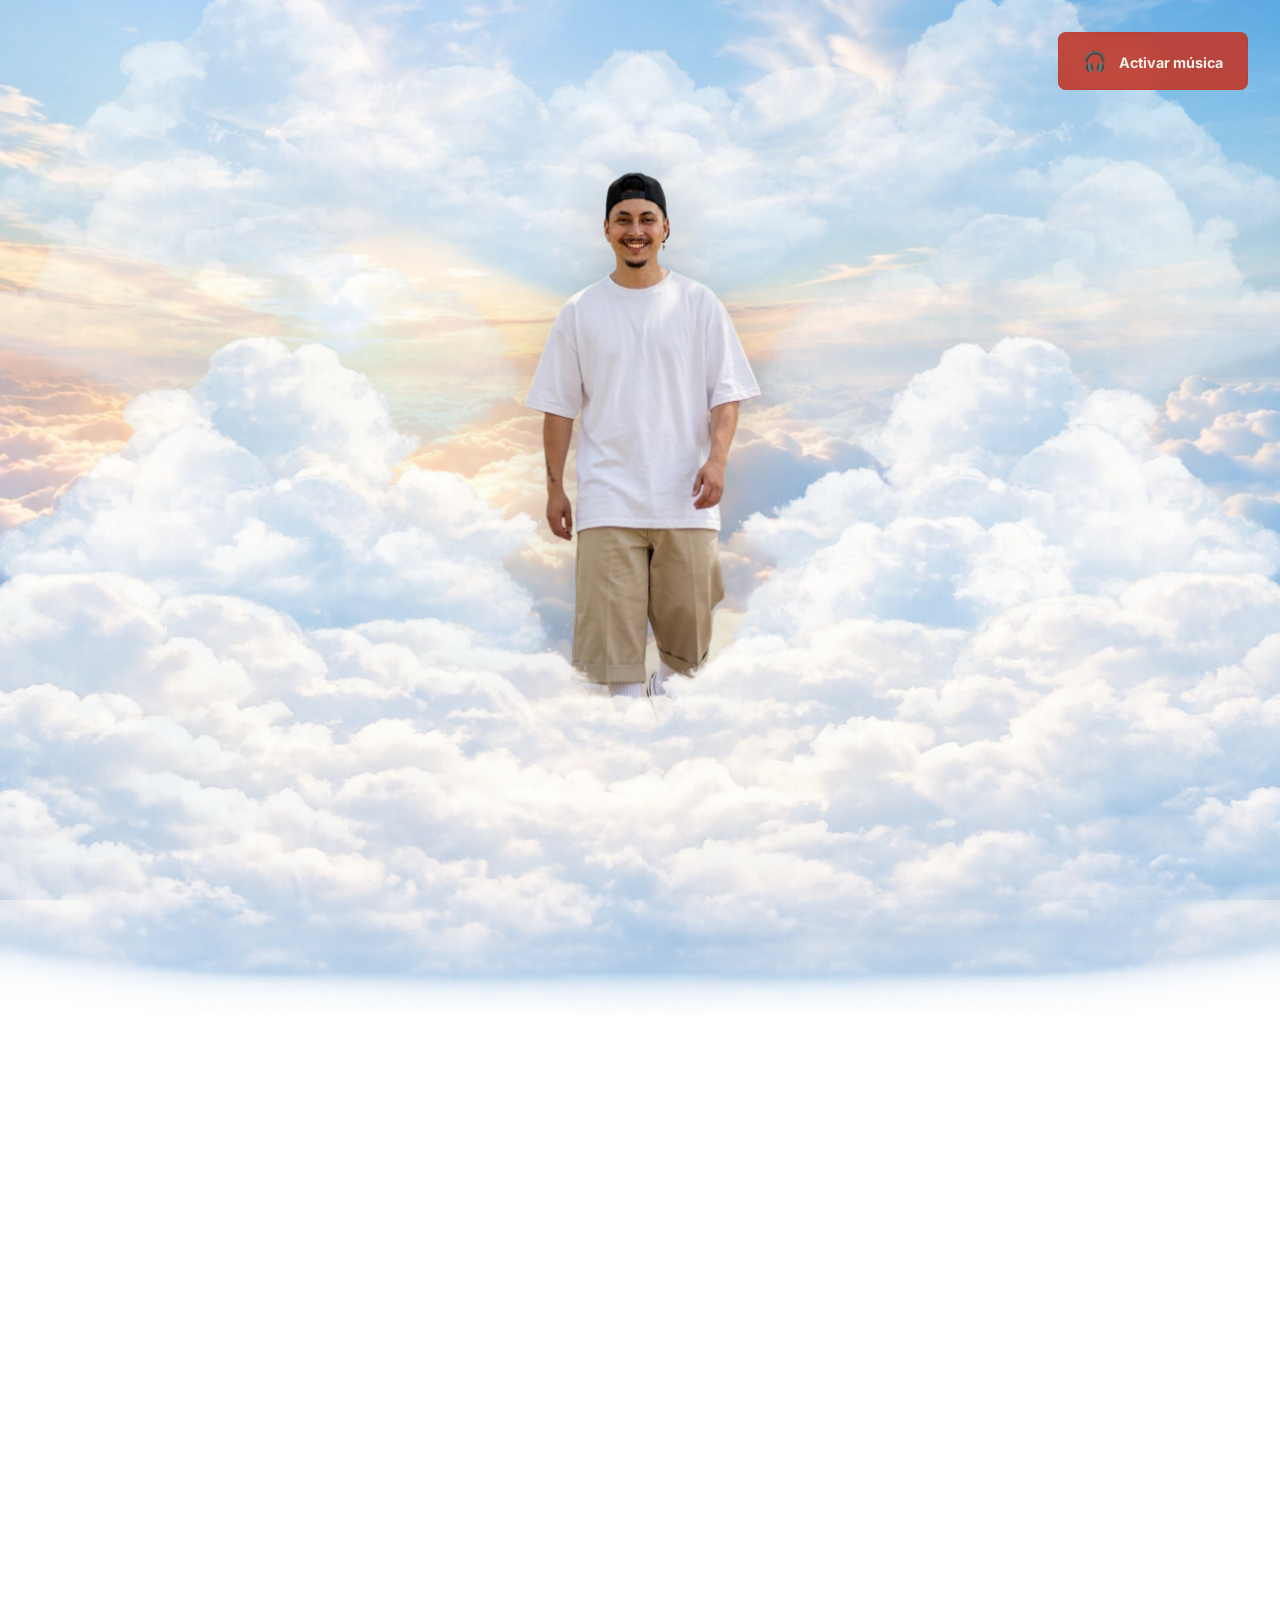
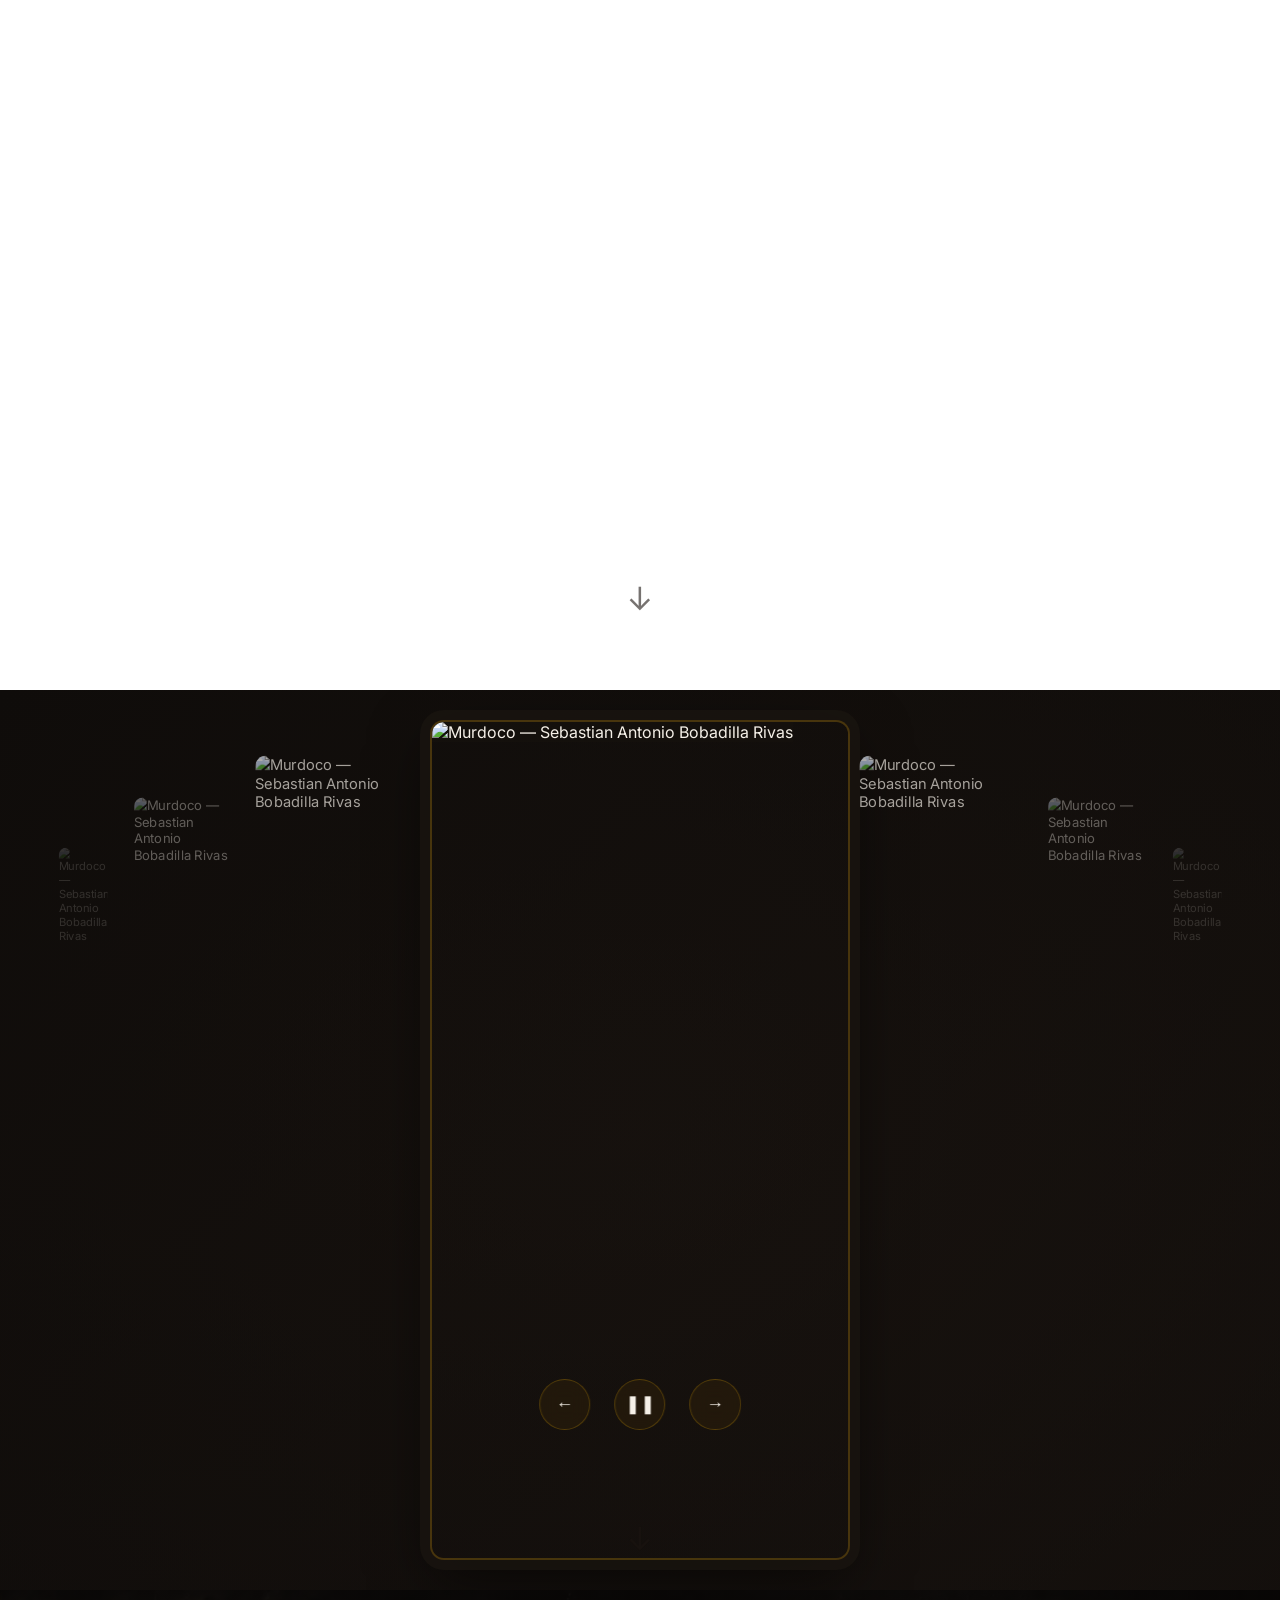
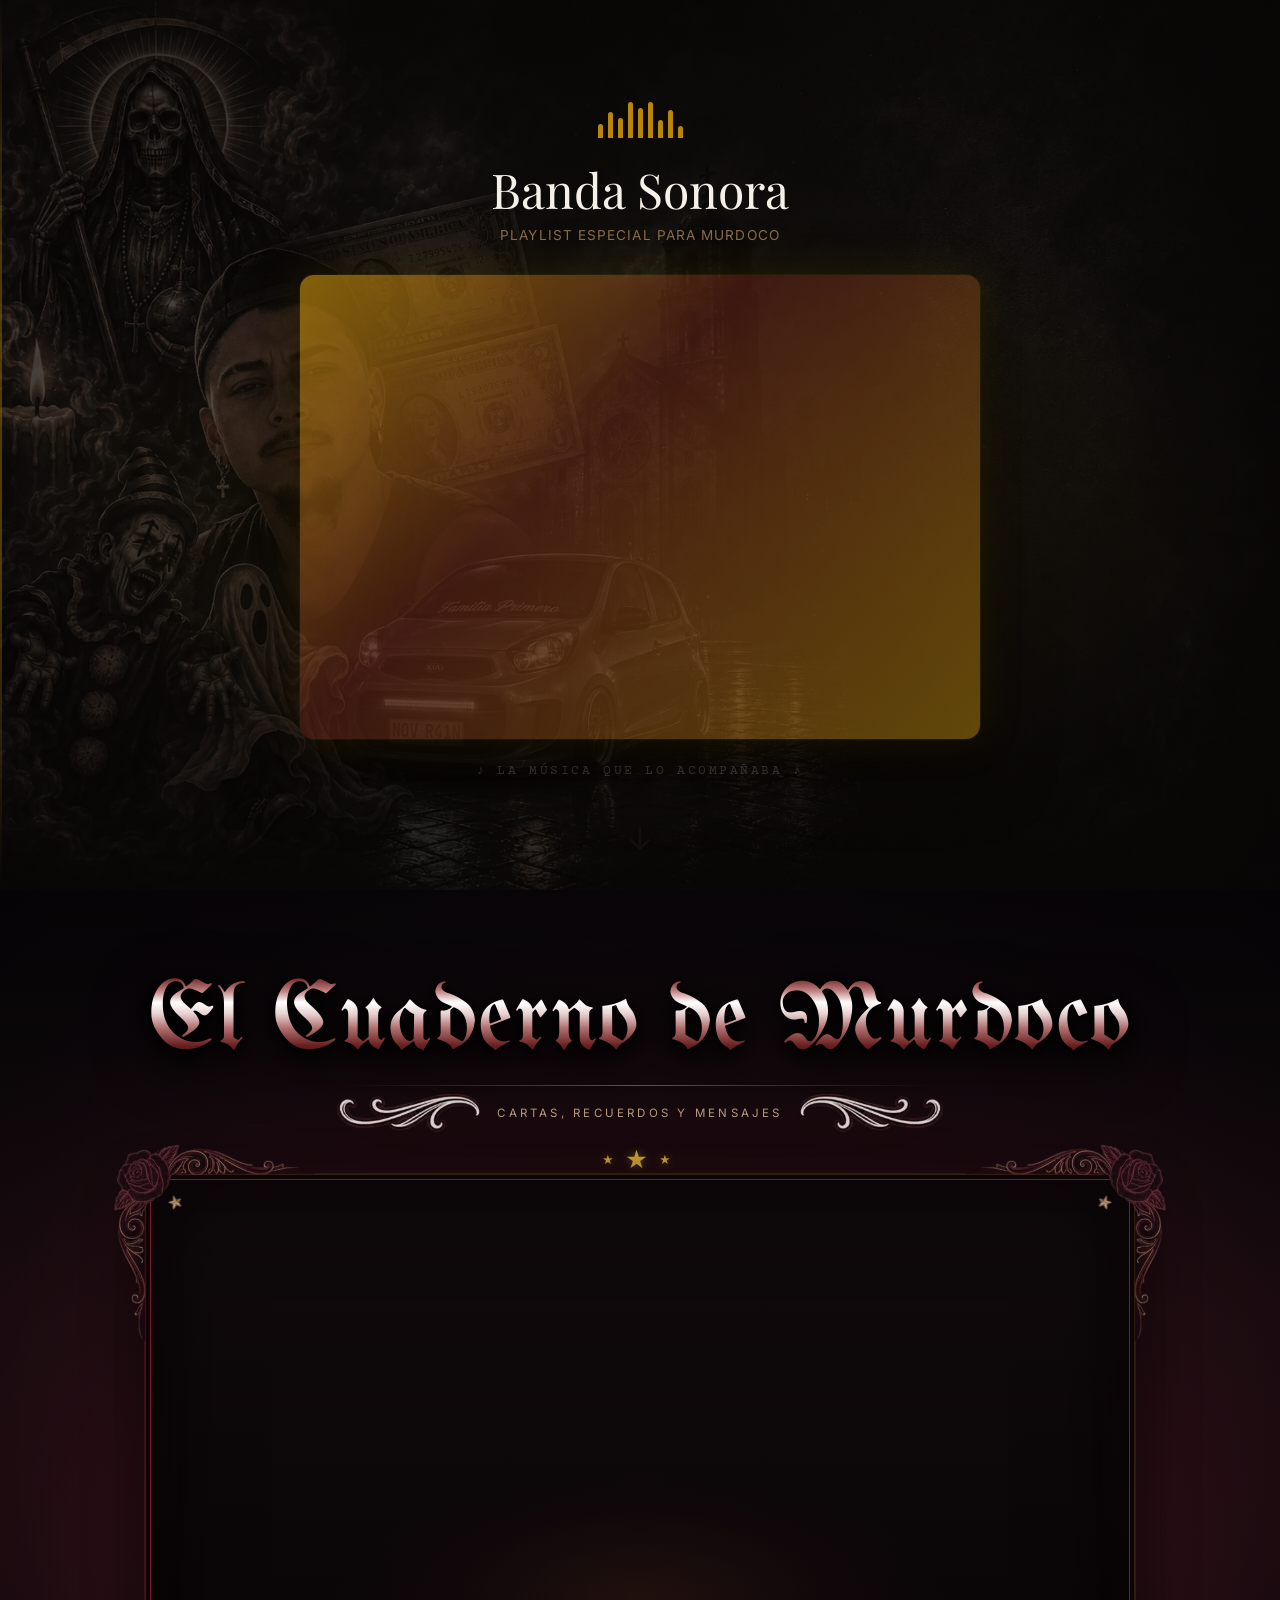
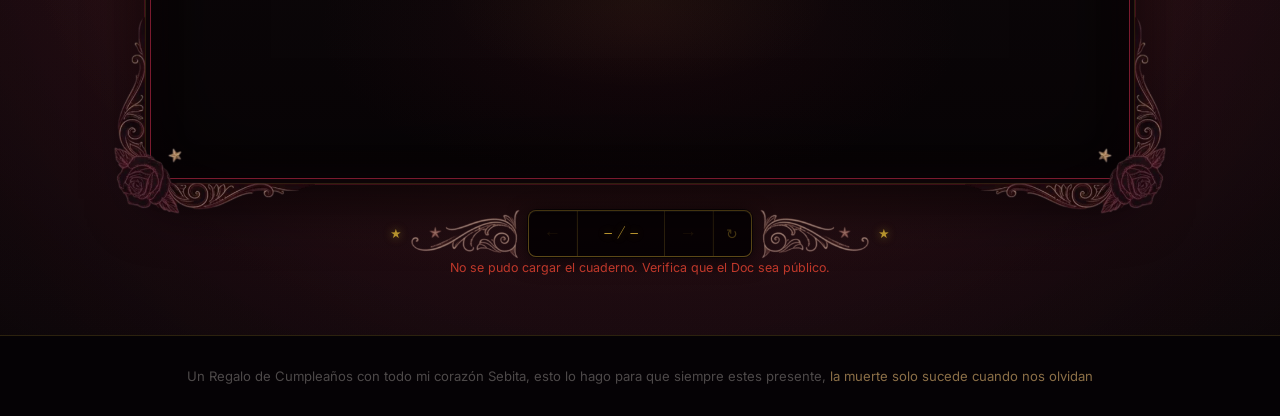
==== index.html @ 9d3de347 "comapre mio" ====
<!DOCTYPE html>
<html lang="es">
<head>
  <meta charset="UTF-8" />
  <meta name="viewport" content="width=device-width, initial-scale=1.0"/>
  <title>Murdoco — Recordatorio de Sebastian Antonio Bobadilla Rivas</title>
  <link rel="preconnect" href="https://fonts.googleapis.com"/>
  <link rel="preconnect" href="https://fonts.gstatic.com" crossorigin/>
  <link href="https://fonts.googleapis.com/css2?family=Dancing+Script:wght@700&family=Great+Vibes&family=UnifrakturMaguntia&family=Playfair+Display:ital,wght@0,400;0,700;1,400&family=Inter:wght@300;400;500&family=Courier+Prime:ital@0;1&family=Cinzel:wght@700;900&display=swap" rel="stylesheet"/>
  <link rel="stylesheet" href="assets/css/style.css"/>
  <!-- Google Identity Services (nueva API) -->
  <script src="https://accounts.google.com/gsi/client" async defer></script>
</head>
<body>

  <!-- Audio Unlock Button (Gesture Interaction) -->
  <div id="audio-unlock-banner" style="
    position: fixed;
    top: 2rem;
    right: 2rem;
    background: rgba(192, 57, 43, 0.9);
    color: #f5f0e8;
    padding: 1rem 1.5rem;
    border-radius: 8px;
    font-size: 0.9rem;
    cursor: pointer;
    z-index: 1000;
    backdrop-filter: blur(8px);
    border: 1px solid rgba(192, 57, 43, 0.5);
    animation: slideIn 0.5s ease-out;
    transition: all 0.3s ease;
  ">
    <span style="font-size: 1.2rem; margin-right: 0.5rem;">🎧</span>
    <strong>Activar música</strong>
  </div>

  <style>
    @keyframes slideIn {
      from {
        opacity: 0;
        transform: translateX(100px);
      }
      to {
        opacity: 1;
        transform: translateX(0);
      }
    }

    #audio-unlock-banner:hover {
      background: rgba(192, 57, 43, 1);
      transform: translateY(-2px);
      box-shadow: 0 8px 16px rgba(0, 0, 0, 0.3);
    }

    #audio-unlock-banner.hidden {
      opacity: 0;
      pointer-events: none;
      transform: translateX(150px);
    }
  </style>

  <!-- SECCIÓN 0: HERO CON PARALLAX 3D -->
  <section id="hero-section">
    <!-- Cielo gradiente -->
    <div class="sky"></div>

    <!-- Nubes de fondo (parallax lento) -->
    <div class="clouds-back" id="cloudsBack">
      <div class="cloud cloud-back-1"></div>
      <div class="cloud cloud-back-1-mirror"></div>
      <div class="cloud cloud-back-2"></div>
      <div class="cloud cloud-back-2-mirror"></div>
      <div class="cloud cloud-back-3"></div>
      <div class="cloud cloud-back-3-mirror"></div>
    </div>

    <!-- Murdoco (centro) -->
    <div class="hero-content" id="murdocoContainer">
      <img src="assets/images/murdoco-hero.webp" alt="Murdoco - Sebastian Antonio Bobadilla Rivas" class="murdoco-image" />
    </div>

    <!-- Nubes de adelante (parallax rápido - tapa a Murdoco) -->
    <div class="clouds-front" id="cloudsFront">
      <div class="cloud cloud-front-1"></div>
      <div class="cloud cloud-front-1-mirror"></div>
      <div class="cloud cloud-front-2"></div>
      <div class="cloud cloud-front-2-mirror"></div>
      <div class="cloud cloud-front-3"></div>
      <div class="cloud cloud-front-3-mirror"></div>
      <div class="cloud cloud-front-4"></div>
      <div class="cloud cloud-front-4-mirror"></div>
      <div class="cloud cloud-front-5"></div>
      <div class="cloud cloud-front-5-mirror"></div>
    </div>

    <!-- Texto "MURDOCO" que aparece cuando desaparece la foto -->
    <div class="hero-text" id="heroText">
        <h1>{MURDOCO}</h1>
      <div class="hero-plaque">
        <p class="hero-name">Sebastian Antonio Bobadilla Rivas</p>
        <p class="hero-dates">🕯️ 21/05/1997 — 08/04/2026</p>
      </div>
    </div>

    <!-- Indicador de scroll -->
    <div class="scroll-hint">↓</div>
  </section>

  <!-- SECCIÓN 1: GALERÍA -->
  <section id="gallery-section">
    <div class="gallery-overlay"></div>
    <div class="gallery-container">
      <img id="gallery-img" src="assets/images/placeholder.webp" alt="Galería" />
      <div class="gallery-caption">
        <span id="gallery-title">Murdoco</span>
        <span id="gallery-counter">1 / 1</span>
      </div>
    </div>
    <div class="gallery-nav">
      <button id="prev-img" aria-label="Anterior">&#8592;</button>
      <button id="pause-img" aria-label="Pausa">&#10074;&#10074;</button>
      <button id="next-img" aria-label="Siguiente">&#8594;</button>
    </div>
    <a class="scroll-hint" href="#music-section">&#8595;</a>
  </section>

  <!-- SECCIÓN 2: MÚSICA -->
  <section id="music-section">
    <div class="music-wrapper">
      <div class="music-header">
        <div class="eq-bars" aria-hidden="true">
          <span class="eq-bar"></span>
          <span class="eq-bar"></span>
          <span class="eq-bar"></span>
          <span class="eq-bar"></span>
          <span class="eq-bar"></span>
          <span class="eq-bar"></span>
          <span class="eq-bar"></span>
          <span class="eq-bar"></span>
          <span class="eq-bar"></span>
        </div>
        <h2 class="section-eyebrow">Banda Sonora</h2>
        <p class="section-sub">Playlist especial para Murdoco</p>
      </div>

      <div class="player-frame">
        <iframe
          id="yt-player-iframe"
          src="https://www.youtube.com/embed/videoseries?list=PLePtecfNCaDBzbDa6qQAhm_zXbblN6YTZ&autoplay=1&mute=1&enablejsapi=1"
          allow="accelerometer; autoplay; clipboard-write; encrypted-media; gyroscope; picture-in-picture; web-share"
          allowfullscreen loading="lazy">
        </iframe>
      </div>

      <p class="music-caption">La música que lo acompañaba</p>
    </div>
    <a class="scroll-hint" href="#notebook-section">&#8595;</a>
  </section>

  <!-- SECCIÓN 3: CUADERNO -->
  <section id="notebook-section">
    <h2 class="section-eyebrow">El Cuaderno de Murdoco</h2>
    <p class="section-sub">Cartas, recuerdos y mensajes</p>
    <div class="nb-section-stars">★ <span class="nb-section-stars__big">★</span> ★</div>

    <div id="book-frame">
      <!-- Rosas del marco exterior — imagen: rosa-marco.webp -->
      <img class="nb-marco-rose nb-marco-rose--tl" src="assets/images/rosa-marco.webp" alt="" aria-hidden="true">
      <img class="nb-marco-rose nb-marco-rose--tr" src="assets/images/rosa-marco.webp" alt="" aria-hidden="true">
      <img class="nb-marco-rose nb-marco-rose--bl" src="assets/images/rosa-marco.webp" alt="" aria-hidden="true">
      <img class="nb-marco-rose nb-marco-rose--br" src="assets/images/rosa-marco.webp" alt="" aria-hidden="true">
      <div id="book-container">
        <div id="book"></div>
      </div>
    </div>

    <div id="notebook-controls-wrapper">
      <span class="nb-ctrl-star" aria-hidden="true">★</span>
      <img class="nb-ctrl-scroll nb-ctrl-scroll--left" src="assets/images/navegadbor-Ornament.png" alt="" aria-hidden="true">
      <div id="notebook-controls">
        <button type="button" id="btn-prev-page" disabled title="Página anterior">&#8592;</button>
        <span id="page-indicator">— / —</span>
        <button type="button" id="btn-next-page" disabled title="Página siguiente">&#8594;</button>
        <button type="button" id="btn-refresh-doc" title="Recargar">&#8635;</button>
      </div>
      <img class="nb-ctrl-scroll nb-ctrl-scroll--right" src="assets/images/navegadbor-Ornament.png" alt="" aria-hidden="true">
      <span class="nb-ctrl-star" aria-hidden="true">★</span>
    </div>

    <div id="sync-status"></div>
  </section>

  <footer id="site-footer">
      <p>Un Regalo de Cumpleaños con todo mi corazón Sebita, esto lo hago para que siempre estes presente, <w>la muerte solo sucede cuando nos olvidan</w></p>
  </footer>

  <!-- Configuración (debe cargarse primero) -->
  <script src="config.js"></script>
  <!-- StPageFlip -->
  <script src="https://cdn.jsdelivr.net/npm/page-flip@2.0.7/dist/js/page-flip.browser.js"></script>
  <!-- Scripts principales -->
  <!-- <script src="assets/js/auth-gis.js"></script> Desactivado: usando API Key en lugar de OAuth -->
  <script src="assets/js/parallax-antigravity.js"></script>
  <script src="assets/js/scroll-reveal.js"></script>
  <script src="assets/js/gallery-gphoto.js"></script>
  <script src="assets/js/youtube-autoplay.js"></script>
  <!-- <script src="assets/js/player.js"></script> Desactivado: usando YouTube embed directo -->
  <script src="assets/js/notebook.js"></script>
  <script src="assets/js/main.js"></script>
</body>
</html>
---- assets/css/style.css ----
/* ═══════════════════════════════════════════════════════
   FUENTES PROPIAS
   ═══════════════════════════════════════════════════════ */
@font-face {
  font-family: 'Billion Stars';
  src: url('../fonts/BillionStars.ttf') format('truetype');
  font-weight: normal;
  font-style: normal;
  font-display: swap;
}

@font-face {
  font-family: 'Tribal Box';
  src: url('../fonts/TribalBox.ttf') format('truetype');
  font-weight: normal;
  font-style: normal;
  font-display: swap;
}

/* ═══════════════════════════════════════════════════════
   TOKENS
   ═══════════════════════════════════════════════════════ */
:root {
  --ink:        #1a1410;
  --paper:      #f5f0e8;
  --paper-dark: #e8e0d0;
  --sepia:      #8b6f47;
  --rust:       #c0392b;
  --gold:       #b8860b;
  --font-display: 'Playfair Display', Georgia, serif;
  --font-body:    'Inter', system-ui, sans-serif;
  --font-mono:    'Courier Prime', 'Courier New', monospace;
  --transition:   0.6s cubic-bezier(0.4, 0, 0.2, 1);
}

/* ─── Reset ─── */
*, *::before, *::after { box-sizing: border-box; margin: 0; padding: 0; }
html { scroll-behavior: smooth; }
body { font-family: var(--font-body); background: transparent; color: var(--paper); overflow-x: hidden; }

/* ─── Shared ─── */
.scroll-hint {
  position: absolute; bottom: 2rem; left: 50%; transform: translateX(-50%);
  font-size: 1.6rem; color: rgba(245,240,232,0.6); text-decoration: none;
  animation: bounce 2s infinite; z-index: 10;
}
@keyframes bounce {
  0%,100% { transform: translateX(-50%) translateY(0); }
  50%      { transform: translateX(-50%) translateY(8px); }
}
.section-eyebrow {
  font-family: var(--font-display); font-size: clamp(1.8rem, 4vw, 3rem);
  font-weight: 400; color: var(--paper); text-align: center; margin-bottom: 0.4rem;
}
.section-sub {
  text-align: center; font-size: 0.85rem; color: var(--sepia);
  letter-spacing: 0.08em; text-transform: uppercase; margin-bottom: 2rem;
}

/* HERO CON PARALLAX 3D */
#hero-section {
  position: relative;
  width: 100%;
  height: 250vh;
  overflow: hidden;
  display: flex;
  align-items: center;
  justify-content: center;
}

.sky {
  position: absolute;
  inset: 0;
  background: url('../../assets/images/clouds-sky.webp');
  background-size: cover;
  background-position: center;
  background-attachment: fixed;
  z-index: 1;
}

/* NUBES DE FONDO (estáticas) */
.clouds-back {
  position: absolute;
  inset: 0;
  z-index: 2;
  overflow: visible;
  opacity: 1;
}

.cloud {
  position: absolute;
  background-size: contain;
  background-repeat: no-repeat;
  background-position: center;
}

/* Cargar nubes personalizadas - Parallax diferencial */
.cloud-back-1 {
  position: fixed !important;
  background-image: url('../../assets/images/clouds/cloud-back-1.webp');
  width: 380px;
  height: 230px;
  top: 2%;
  left: 5%;
  opacity: 0.55;
  z-index: 30;
  transform-origin: center;
  transform: scale(1.5);
}

.cloud-back-1-mirror {
  position: fixed !important;
  background-image: url('../../assets/images/clouds/cloud-back-1.webp');
  width: 380px;
  height: 230px;
  top: 2%;
  right: 5%;
  left: auto;
  opacity: 0.55;
  z-index: 30;
  transform: scaleX(-1) scale(1.5);
  transform-origin: center;
}

.cloud-back-2 {
  position: fixed !important;
  background-image: url('../../assets/images/clouds/cloud-back-2.webp');
  width: 420px;
  height: 260px;
  top: 18%;
  right: 2%;
  opacity: 0.50;
  z-index: 30;
  transform-origin: center;
  transform: scale(1.5);
}

.cloud-back-2-mirror {
  position: fixed !important;
  background-image: url('../../assets/images/clouds/cloud-back-2.webp');
  width: 420px;
  height: 260px;
  top: 18%;
  left: 2%;
  right: auto;
  opacity: 0.50;
  z-index: 30;
  transform: scaleX(-1) scale(1.5);
  transform-origin: center;
}

.cloud-back-3 {
  position: fixed !important;
  background-image: url('../../assets/images/clouds/cloud-back-3.webp');
  width: 360px;
  height: 220px;
  top: 8%;
  left: 42%;
  opacity: 0.52;
  z-index: 30;
  transform-origin: center;
  transform: scale(1.5);
}

.cloud-back-3-mirror {
  position: fixed !important;
  background-image: url('../../assets/images/clouds/cloud-back-3.webp');
  width: 360px;
  height: 220px;
  top: 8%;
  right: 42%;
  left: auto;
  opacity: 0.52;
  z-index: 30;
  transform: scaleX(-1) scale(1.5);
  transform-origin: center;
}

/* MURDOCO (Centro - FIJO en pantalla) */
.hero-content {
  position: fixed;
  z-index: 3;
  top: 50%;
  left: 50%;
  transform: translate(-50%, -50%);
  text-align: center;
  will-change: opacity, transform, mask-image;
}

.murdoco-image {
  max-width: 350px;
  height: auto;
  filter: drop-shadow(0 10px 30px rgba(0,0,0,0.2));
  opacity: 1;
  will-change: opacity, transform;
}
/* Landscape móvil: limitar por altura para que la cara no quede cortada */
@media (orientation: landscape) and (max-height: 500px) {
  .murdoco-image {
    max-width: none;
    max-height: 82vh;
    width: auto;
  }
}

/* NUBES DE ADELANTE (estáticas - FRENTE de Murdoco) */
.clouds-front {
  position: absolute;
  inset: 0;
  z-index: 4;
  overflow: visible;
  opacity: 1;
}

.cloud-front-1 {
  position: fixed !important;
  background-image: url('../../assets/images/clouds/cloud-front-1.webp');
  width: 400px;
  height: 250px;
  top: 38%;
  left: 5%;
  opacity: 0.88;
  z-index: 50;
  transform-origin: center;
  transform: scale(1.6);
}

.cloud-front-1-mirror {
  position: fixed !important;
  background-image: url('../../assets/images/clouds/cloud-front-1.webp');
  width: 400px;
  height: 250px;
  top: 38%;
  right: 5%;
  left: auto;
  opacity: 0.88;
  z-index: 50;
  transform: scaleX(-1) scale(1.6);
  transform-origin: center;
}

.cloud-front-2 {
  position: fixed !important;
  background-image: url('../../assets/images/clouds/cloud-front-2.webp');
  width: 420px;
  height: 270px;
  top: 44%;
  right: 5%;
  opacity: 0.85;
  z-index: 50;
  transform-origin: center;
  transform: scale(1.6);
}

.cloud-front-2-mirror {
  position: fixed !important;
  background-image: url('../../assets/images/clouds/cloud-front-2.webp');
  width: 420px;
  height: 270px;
  top: 44%;
  left: 5%;
  right: auto;
  opacity: 0.85;
  z-index: 50;
  transform: scaleX(-1) scale(1.6);
  transform-origin: center;
}

.cloud-front-3 {
  position: fixed !important;
  background-image: url('../../assets/images/clouds/cloud-front-3.webp');
  /* width: clamp(400px, 40vw, 1000px); */
  /* height: clamp(320px, 32vh, 800px); */
  bottom: -47%;
  left: -10%;
  transform-origin: center bottom;
  opacity: 0.8;
  z-index: 100 !important;
}

.cloud-front-3-mirror {
  position: fixed !important;
  background-image: url('../../assets/images/clouds/cloud-front-3.webp');
  /* width: clamp(400px, 40vw, 1000px); */
  /* height: clamp(320px, 32vh, 800px); */
  bottom: -47%;
  right: -10%;
  left: auto;
  transform-origin: center bottom;
  opacity: 0.8;
  z-index: 100 !important;
  transform: scaleX(-1);
}

/* Responsive en pantallas grandes */
@media (min-width: 1600px) {
  .cloud-front-3 {
    width: clamp(500px, 129vw, 4528px);
    height: clamp(400px, 130vh, 3000px);
  }
  .cloud-front-3-mirror {
    width: clamp(500px, 129vw, 4528px);
    height: clamp(400px, 130vh, 3000px);
  }
}

/* Responsive en pantallas medianas grandes */
@media (max-width: 1400px) {
  .cloud-front-1, .cloud-front-1-mirror {
    top: 40%;
  }

  .cloud-front-2, .cloud-front-2-mirror {
    top: 46%;
  }

  .cloud-front-4, .cloud-front-4-mirror {
    bottom: 17%;
  }

  .cloud-front-5, .cloud-front-5-mirror {
    bottom: 19%;
  }
}

/* Responsive en pantallas medianas */
@media (max-width: 1200px) {
  .cloud-front-1 {
    top: 42%;
    left: -5%;
  }
  .cloud-front-1-mirror {
    top: 42%;
    right: -5%;
  }

  .cloud-front-2 {
    top: 48%;
    right: -5%;
  }
  .cloud-front-2-mirror {
    top: 48%;
    left: -5%;
  }

  .cloud-front-4 {
    bottom: 19%;
    left: -5%;
  }
  .cloud-front-4-mirror {
    bottom: 19%;
    right: -5%;
  }

  .cloud-front-5 {
    bottom: 0%;
    right: -5%;
  }
  .cloud-front-5-mirror {
    bottom: 0%;
    left: -5%;
  }

  .cloud-front-3 {
    width: clamp(375px, 141vw, 3624px);
    height: clamp(300px, 115vh, 2424px);
    left: -14%;
  }
  .cloud-front-3-mirror {
    width: clamp(375px, 141vw, 3624px);
    height: clamp(300px, 115vh, 2424px);
    right: -14%;
  }
}

/* Responsive en pantallas 1599px (transición entre 1200 y 1600) */
@media (max-width: 1599px) {
  .cloud-front-3 {
    width: clamp(450px, 135vw, 4100px);
    height: clamp(360px, 122vh, 2750px);
    left: -12%;
  }
  .cloud-front-3-mirror {
    width: clamp(450px, 135vw, 4100px);
    height: clamp(360px, 122vh, 2750px);
    right: -12%;
  }
}

/* Responsive en pantallas 960px */
@media (max-width: 960px) {
  .cloud-front-1 {
    left: -18%;
  }
  .cloud-front-1-mirror {
    right: -18%;
  }

  .cloud-front-2 {
    right: -18%;
  }
  .cloud-front-2-mirror {
    left: -18%;
  }

  .cloud-front-4 {
    left: -18%;
  }
  .cloud-front-4-mirror {
    right: -18%;
  }

  .cloud-front-5 {
    right: -18%;
  }
  .cloud-front-5-mirror {
    left: -18%;
  }
}

/* Responsive en pantallas 700px para abajo */
@media (max-width: 700px) {
  .cloud-front-2 {
    opacity: 0;
  }
  .cloud-front-2-mirror {
    opacity: 0;
  }

  .cloud-front-3 {
    bottom: -37%;
  }
  .cloud-front-3-mirror {
    bottom: -43%;
  }

  .cloud-front-4 {
    opacity: 0;
  }
  .cloud-front-4-mirror {
    opacity: 0;
  }
}

/* Responsive en pantallas 750px */
@media (max-width: 750px) {
  .cloud-front-1 {
    left: -35%;
  }
  .cloud-front-1-mirror {
    right: -35%;
  }

  .cloud-front-2 {
    right: -35%;
  }
  .cloud-front-2-mirror {
    left: -35%;
  }

  .cloud-front-4 {
    left: -35%;
  }
  .cloud-front-4-mirror {
    right: -35%;
  }

  .cloud-front-5 {
    right: -35%;
  }
  .cloud-front-5-mirror {
    left: -35%;
  }
}

/* Responsive en pantallas pequeñas */
@media (max-width: 768px) {
  .cloud-front-1, .cloud-front-1-mirror {
    top: 44%;
  }

  .cloud-front-2, .cloud-front-2-mirror {
    top: 50%;
  }

  .cloud-front-4, .cloud-front-4-mirror {
    bottom: 21%;
  }

  .cloud-front-5, .cloud-front-5-mirror {
    bottom: 23%;
  }

  .cloud-front-3 {
    width: clamp(240px, 208vw, 2173px);
    height: clamp(192px, 115vh, 1440px);
    left: -26%;
  }
  .cloud-front-3-mirror {
    width: clamp(240px, 208vw, 2173px);
    height: clamp(192px, 115vh, 1440px);
    right: -53%;
  }
}

/* Responsive en pantallas muy pequeñas */
@media (max-width: 480px) {
  .cloud-back-1 {
    top: 3%;
    left: 75%;
    opacity: 0.55;
  }
  .cloud-back-1-mirror {
    top: 3%;
    right: 61%;
    opacity: 0.55;
  }
  .cloud-back-2-mirror {
    top: 18%;
    left: 68%;
    opacity: 0.50;
  }

  .cloud-front-1 {
    top: 57%;
    left: -65%;
  }
  .cloud-front-1-mirror {
    top: 53%;
    right: -67%;
  }

  .cloud-front-2 {
    top: 57%;
    right: -70%;
    opacity: 1 !important;
  }
  .cloud-front-2-mirror {
    top: 52%;
    left: -65%;
    opacity: 0 !important;
  }

  .cloud-front-4 {
    bottom: 23%;
    left: -65%;
    opacity: 0 !important;
  }
  .cloud-front-4-mirror {
    bottom: 23%;
    right: -65%;
    opacity: 0 !important;
  }

  .cloud-front-5 {
    bottom: 0%;
    right: -65%;
    opacity: 0 !important;
  }
  .cloud-front-5-mirror {
    bottom: 0%;
    left: -65%;
    opacity: 0 !important;
  }

  .cloud-front-3 {
    width: clamp(150px, 170vw, 1358px);
    height: clamp(120px, 90vh, 900px);
  }
  .cloud-front-3-mirror {
    width: clamp(150px, 170vw, 1358px);
    height: clamp(120px, 90vh, 900px);
  }
}

.cloud-front-4 {
  position: fixed !important;
  background-image: url('../../assets/images/clouds/cloud-front-1.webp');
  width: 360px;
  height: 230px;
  bottom: 15%;
  left: 61%;
  opacity: 0.87;
  z-index: 50;
  transform-origin: center;
  transform: scale(1.6);
}

.cloud-front-4-mirror {
  position: fixed !important;
  background-image: url('../../assets/images/clouds/cloud-front-1.webp');
  width: 360px;
  height: 230px;
  bottom: 15%;
  right: 15%;
  left: auto;
  opacity: 0.87;
  z-index: 50;
  transform: scaleX(-1) scale(1.6);
  transform-origin: center;
}

.cloud-front-5 {
  position: fixed !important;
  background-image: url('../../assets/images/clouds/cloud-front-2.webp');
  width: 390px;
  height: 250px;
  bottom: 0%;
  right: 18%;
  opacity: 0.90;
  z-index: 50;
  transform-origin: center;
  transform: scale(1.6);
}

.cloud-front-5-mirror {
  position: fixed !important;
  background-image: url('../../assets/images/clouds/cloud-front-2.webp');
  width: 390px;
  height: 250px;
  bottom: 0%;
  left: 18%;
  right: auto;
  opacity: 0.90;
  z-index: 50;
  transform: scaleX(-1) scale(1.6);
  transform-origin: center;
}

/* TEXTO "MURDOCO" (3D Metálico - Killing Transition - FIXED) */
.hero-text {
  position: fixed;
  z-index: 5;
  top: 50%;
  left: 50%;
  transform: translate(-50%, -50%);
  text-align: center;
  opacity: 0;
  pointer-events: none;
  will-change: opacity, transform;
}

.hero-text h1 {
  font-family: 'Tribal Box', var(--font-display);
  font-size: clamp(2.6rem, 11vw, 9rem);
  font-weight: 400;
  margin: 0;
  padding: 0.15em 0.4em;
  letter-spacing: 0;
  line-height: 1.15;
  opacity: 0;

  /* 3D Metal Chrome Effect */
  background: linear-gradient(
    90deg,
    #d0d0d0 0%,
    #ffffff 15%,
    #e0e0e0 30%,
    #a0a0a0 50%,
    #707070 60%,
    #a0a0a0 70%,
    #e0e0e0 85%,
    #ffffff 95%,
    #d0d0d0 100%
  );
  -webkit-background-clip: text;
  -webkit-text-fill-color: transparent;
  background-clip: text;
  background-size: 200% 100%;

  /* Sombras dramáticas */
  filter:
    drop-shadow(0 4px 8px rgba(0, 0, 0, 0.4))
    drop-shadow(2px 2px 4px rgba(0, 0, 0, 0.3))
    drop-shadow(-2px -2px 4px rgba(255, 255, 255, 0.3));

  /* Reflejo especular */
  text-shadow:
    0 2px 4px rgba(0, 0, 0, 0.5),
    inset -1px -1px 2px rgba(0, 0, 0, 0.5),
    inset 1px 1px 2px rgba(255, 255, 255, 0.6);

  will-change: transform, opacity;
}

.hero-plaque {
  background: rgba(26, 20, 16, 0.12);
  backdrop-filter: blur(12px);
  border: 1px solid rgba(245, 240, 232, 0.15);
  border-radius: 12px;
  padding: 2rem 2.5rem;
  box-shadow: 0 8px 32px rgba(0, 0, 0, 0.15), inset 0 1px 1px rgba(255, 255, 255, 0.08);
  margin-top: 0.8rem;
}

@keyframes fadeInName {
  from {
    opacity: 0;
  }
  to {
    opacity: 1;
  }
}

@keyframes fadeInDates {
  from {
    opacity: 0;
  }
  to {
    opacity: 1;
  }
}

@keyframes fadeOutName {
  from {
    opacity: 1;
  }
  to {
    opacity: 0;
  }
}

.hero-text .hero-name {
  font-size: 1rem;
  color: rgba(245, 240, 232, 0.8);
  margin: 0;
  letter-spacing: 0.15em;
  text-transform: uppercase;
  font-weight: 500;
  will-change: opacity;
  text-shadow: 0 4px 12px rgba(0, 0, 0, 0.5), 0 2px 4px rgba(0, 0, 0, 0.4);
  filter: drop-shadow(0 2px 4px rgba(0, 0, 0, 0.3));
  animation: fadeInName 0.6s ease-out 0.1s forwards;
  opacity: 0;
}

.hero-text .hero-dates {
  font-size: 0.9rem;
  color: rgba(245, 240, 232, 0.7);
  margin-top: 0.4rem;
  margin-bottom: 0;
  letter-spacing: 0.1em;
  text-transform: none;
  font-weight: 400;
  will-change: opacity;
  text-shadow: 0 4px 12px rgba(0, 0, 0, 0.5), 0 2px 4px rgba(0, 0, 0, 0.4);
  filter: drop-shadow(0 2px 4px rgba(0, 0, 0, 0.3));
  animation: fadeInDates 0.6s ease-out 0.3s forwards;
  opacity: 0;
}

.scroll-hint {
  position: absolute;
  bottom: 2rem;
  left: 50%;
  transform: translateX(-50%);
  z-index: 6;
  font-size: 2rem;
  color: rgba(26,20,16,0.6);
  animation: bounce 2s infinite;
}

/* GALERÍA
   ═══════════════════════════════════════════════════════ */
/* SCROLL REVEAL */
section:not(#hero-section) {
  transform: translateY(40px);
  transition: opacity 0.8s ease, transform 0.8s ease;
}

section.visible {
  opacity: 1;
  transform: translateY(0);
}

#hero-section {
  opacity: 1;
}

#gallery-section {
  position: relative; width: 100%; height: 100vh;
  display: flex; align-items: center; justify-content: center;
  overflow: hidden;
  background: linear-gradient(135deg, #0f0c0a 0%, #1a1410 100%);
}
.gallery-overlay {
  position: absolute; inset: 0;
  background: radial-gradient(ellipse at center, rgba(26,20,16,0.3) 0%, rgba(15,12,10,0.6) 100%);
  z-index: 0;
}
.gallery-container {
  position: relative; width: 100%; height: 100%;
  display: flex; align-items: center; justify-content: center;
  z-index: 2;
  padding: 2rem;
  overflow: hidden;
}

.gallery-carousel {
  display: flex; align-items: center; justify-content: center;
  gap: 0.3rem; height: 100%; width: 100%;
  padding: 0 1rem;
}

.gallery-strip {
  position: relative;
  height: 100%;
  overflow: hidden;
  border-radius: 12px;
  cursor: pointer;
  flex-shrink: 0;
  transition: all 0.6s ease-out;
  opacity: 0.3;
  transform: scale(0.8);
}

.gallery-strip img {
  width: 100%;
  height: 100%;
  object-fit: cover;
  transition: opacity 0.3s ease-in-out;
}

.gallery-strip:hover img {
  transform: scale(1.08);
}

/* Lados lejanos (far: 3 y -3) */
.gallery-strip.far {
  width: 70px;
  opacity: 0.15;
  transform: scale(0.7);
}

/* Lados cercanos (near: 2 y -2) */
.gallery-strip.near-2 {
  width: 120px;
  opacity: 0.35;
  transform: scale(0.82);
}

/* Lados muy cercanos (near: 1 y -1) */
.gallery-strip.near-1 {
  width: 180px;
  opacity: 0.65;
  transform: scale(0.92);
}

/* Centro */
.gallery-strip.center {
  flex: 1;
  min-width: 300px;
  max-width: 700px;
  opacity: 1;
  transform: scale(1);
  box-shadow: 0 0 0 2px rgba(184,134,11,0.3),
              0 0 0 12px rgba(26,20,16,0.8),
              0 20px 60px rgba(0,0,0,0.6);
}

/* Responsive para móvil */
@media (max-width: 768px) {
  .gallery-carousel {
    gap: 0.2rem;
  }

  .gallery-strip.far {
    width: 50px;
  }

  .gallery-strip.near-2 {
    width: 80px;
  }

  .gallery-strip.near-1 {
    width: 120px;
  }

  .gallery-strip.center {
    min-width: 200px;
    max-width: 100%;
  }
}

@media (max-width: 480px) {
  .gallery-carousel {
    flex-direction: column;
    gap: 0;
    padding: 0;
  }

  /* Mostrar solo la central en grande */
  .gallery-strip:nth-child(1),
  .gallery-strip:nth-child(2),
  .gallery-strip:nth-child(3),
  .gallery-strip:nth-child(5),
  .gallery-strip:nth-child(6),
  .gallery-strip:nth-child(7) {
    display: none;
  }

  .gallery-strip.center {
    width: 100%;
    max-width: none;
    min-width: 100%;
    flex: 1;
    height: 100%;
    opacity: 1;
    transform: scale(1);
    border-radius: 0;
    box-shadow: none;
  }

  .gallery-strip.center img {
    height: 100%;
  }
}

.gallery-strip.center img {
  object-fit: contain;
  background: rgba(26,20,16,0.3);
}

#gallery-img {
  display: none;
}

.gallery-caption {
  position: absolute; bottom: 6rem; left: 50%; transform: translateX(-50%);
  z-index: 2; display: flex; flex-direction: column; align-items: center; gap: 0.5rem;
}
#gallery-title {
  display: none;
}
#gallery-counter {
  font-family: var(--font-display);
  font-size: 0.95rem; letter-spacing: 0.15em;
  color: rgba(245,240,232,0.65); text-transform: uppercase;
  font-weight: 400;
  transition: opacity 0.8s cubic-bezier(0.19, 1, 0.22, 1);
}
.gallery-nav {
  position: absolute; bottom: 10rem; left: 50%; transform: translateX(-50%);
  display: flex; gap: 1.5rem; z-index: 3;
}
.gallery-nav button {
  background: rgba(184,134,11,0.08);
  border: 1.5px solid rgba(184,134,11,0.35);
  color: var(--paper); width: 3.2rem; height: 3.2rem;
  border-radius: 50%; font-size: 1.1rem; cursor: pointer;
  backdrop-filter: blur(10px);
  transition: all 0.35s cubic-bezier(0.19, 1, 0.22, 1);
  display: flex; align-items: center; justify-content: center;
  font-weight: 500;
}
.gallery-nav button:hover {
  background: rgba(184,134,11,0.2);
  border-color: var(--gold);
  color: var(--gold);
  transform: scale(1.1);
  box-shadow: 0 0 20px rgba(184,134,11,0.3);
}

/* ═══════════════════════════════════════════════════════
   MÚSICA
   ═══════════════════════════════════════════════════════ */
#music-section {
  position: relative; min-height: 100vh;
  display: flex; flex-direction: column; align-items: center; justify-content: center;
  padding: 5rem 2rem;
  background:
    linear-gradient(to bottom, rgba(8,6,5,0.82) 0%, rgba(8,6,5,0.72) 40%, rgba(8,6,5,0.82) 100%),
    url('../../assets/images/BgPlayer.webp') center/cover no-repeat;
  overflow: hidden;
}
/* Warm amber glow centrado detrás del player */
#music-section::before {
  content: '';
  position: absolute; inset: 0;
  background: radial-gradient(ellipse 75% 55% at 50% 58%, rgba(184,134,11,0.09) 0%, transparent 70%);
  pointer-events: none;
}
/* Línea de acento lateral izquierda */
#music-section::after {
  content: '';
  position: absolute; top: 0; left: 0; bottom: 0; width: 2px;
  background: linear-gradient(to bottom, transparent, rgba(184,134,11,0.4) 35%, rgba(184,134,11,0.4) 65%, transparent);
  pointer-events: none;
}

.music-wrapper { width: 100%; max-width: 680px; position: relative; z-index: 1; }
.music-header  { text-align: center; margin-bottom: 2rem; }

/* Barras de EQ animadas */
.eq-bars {
  display: flex; align-items: flex-end; justify-content: center;
  gap: 5px; height: 36px; margin-bottom: 1.2rem;
}
.eq-bar {
  width: 5px; border-radius: 3px 3px 0 0;
  background: var(--gold);
  transform-origin: bottom;
  animation: eqBounce var(--dur, 1.3s) ease-in-out infinite;
}
.eq-bar:nth-child(1) { height: 14px; --dur: 1.1s; animation-delay: 0.00s; }
.eq-bar:nth-child(2) { height: 26px; --dur: 1.4s; animation-delay: 0.20s; }
.eq-bar:nth-child(3) { height: 20px; --dur: 0.9s; animation-delay: 0.10s; }
.eq-bar:nth-child(4) { height: 36px; --dur: 1.3s; animation-delay: 0.30s; }
.eq-bar:nth-child(5) { height: 30px; --dur: 1.6s; animation-delay: 0.00s; }
.eq-bar:nth-child(6) { height: 36px; --dur: 1.1s; animation-delay: 0.15s; }
.eq-bar:nth-child(7) { height: 18px; --dur: 1.5s; animation-delay: 0.25s; }
.eq-bar:nth-child(8) { height: 28px; --dur: 1.2s; animation-delay: 0.05s; }
.eq-bar:nth-child(9) { height: 12px; --dur: 1.0s; animation-delay: 0.35s; }
@keyframes eqBounce {
  0%, 100% { transform: scaleY(0.25); opacity: 0.3; }
  50%       { transform: scaleY(1);    opacity: 0.9; }
}

/* Marco cinematográfico alrededor del iframe */
.player-frame {
  position: relative; border-radius: 14px; padding: 2px;
  background: linear-gradient(135deg,
    rgba(184,134,11,0.7),
    rgba(192,57,43,0.25) 40%,
    rgba(184,134,11,0.5)
  );
  box-shadow:
    0 0 0 1px rgba(184,134,11,0.08),
    0 0 45px rgba(184,134,11,0.15),
    0 28px 70px rgba(0,0,0,0.8);
}
.player-frame iframe {
  display: block; width: 100%; height: 460px;
  border-radius: 12px; border: none;
}

/* Leyenda inferior */
.music-caption {
  margin-top: 1.5rem; text-align: center;
  color: rgba(245,240,232,0.28);
  font-size: 0.8rem; letter-spacing: 0.2em;
  text-transform: uppercase; font-family: var(--font-mono);
}
.music-caption::before { content: '♪  '; }
.music-caption::after  { content: '  ♪'; }

/* ═══════════════════════════════════════════════════════
   CUADERNO  —  Chicano Memorial Style
   ═══════════════════════════════════════════════════════ */
:root {
  --chic-wine:   #7a1a2e;
  --chic-wine2:  #5a1020;
  --chic-gold:   #c8a232;
  --chic-gold2:  #e8c84a;
  --chic-black:  #0a0608;
  --font-old-english: 'UnifrakturMaguntia', cursive;
}

#notebook-section {
  min-height: 100vh;
  padding: 5rem 1rem 6rem;
  overflow-x: hidden;
  overflow-anchor: none;
  background:
    radial-gradient(ellipse 100% 100% at 50% 50%, transparent 45%, rgba(0,0,0,0.7) 100%),
    radial-gradient(ellipse 120% 80% at 50% 60%, rgba(122,26,46,0.35) 0%, transparent 70%),
    radial-gradient(ellipse 80% 55% at 50% 60%, rgba(200,162,50,0.12) 0%, transparent 60%),
    linear-gradient(180deg, #080508 0%, #110a0d 40%, #0d080b 100%);
  display: flex;
  flex-direction: column;
  align-items: center;
  gap: 0;
  position: relative;
}

/* ── Título — efecto metálico chicano ── */
#notebook-section .section-eyebrow {
  font-family: 'UnifrakturMaguntia', cursive;
  font-size: clamp(3.2rem, 7.5vw, 6.5rem);
  font-weight: 400;
  letter-spacing: 0.01em;
  margin-bottom: 0.3rem;
  line-height: 1.1;
  background: linear-gradient(
    180deg,
    #2a0808 0%,
    #7a3030 8%,
    #c08080 18%,
    #ffffff 28%,
    #e8d0d0 38%,
    #b07070 50%,
    #6a2020 65%,
    #2a0a0a 80%,
    #0a0404 100%
  );
  -webkit-background-clip: text;
  -webkit-text-fill-color: transparent;
  background-clip: text;
  filter:
    drop-shadow(0 2px 3px rgba(0,0,0,1))
    drop-shadow(0 5px 10px rgba(0,0,0,0.95))
    drop-shadow(0 10px 25px rgba(0,0,0,0.8));
}

/* ── Línea fina entre título y subtítulo ── */
#notebook-section .section-eyebrow::after {
  content: '';
  display: block;
  width: 60%;
  height: 1px;
  margin: 0.6rem auto 0;
  background: linear-gradient(to right,
    transparent,
    rgba(122,26,46,0.6) 20%,
    rgba(200,162,50,0.5) 50%,
    rgba(122,26,46,0.6) 80%,
    transparent);
  -webkit-text-fill-color: initial;
  filter: none;
}

/* ── Subtítulo con ornamentos de scroll ── */
#notebook-section .section-sub {
  font-size: 0.72rem;
  letter-spacing: 0.28em;
  color: rgba(200,170,140,0.9);
  margin-bottom: 0.8rem;
  text-transform: uppercase;
  display: flex;
  align-items: center;
  justify-content: center;
  gap: 0.8rem;
}
#notebook-section .section-sub::before,
#notebook-section .section-sub::after {
  content: '';
  display: block;
  width: 150px;
  height: 45px;
  background-image: url('../images/scroll-ornamento.webp');
  background-repeat: no-repeat;
  background-size: contain;
  background-position: center;
  flex-shrink: 0;
  mix-blend-mode: screen;
  opacity: 0.85;
}
#notebook-section .section-sub::before {
  transform: scaleX(-1);
}

/* ── Estrellas debajo del subtítulo ── */
#notebook-section .nb-section-stars {
  font-size: 0.7rem;
  letter-spacing: 0.6em;
  color: var(--chic-gold);
  text-align: center;
  margin-bottom: 0.5rem;
  text-shadow: 0 0 8px rgba(200,162,50,0.4);
  display: flex;
  align-items: center;
  justify-content: center;
  gap: 0.4em;
}
#notebook-section .nb-section-stars__big {
  font-size: 1.4rem;
  line-height: 1;
}


/* ── Wrapper general de controles ── */
#notebook-controls-wrapper {
  display: flex;
  align-items: center;
  justify-content: center;
  gap: 0.5rem;
  margin-top: 1.8rem;
}

/* ── Estrella exterior ── */
.nb-ctrl-star {
  font-size: 0.7rem;
  color: var(--chic-gold);
  text-shadow: 0 0 8px rgba(200,162,50,0.6);
  flex-shrink: 0;
}

/* ── Scrolls dorados a los lados ── */
.nb-ctrl-scroll {
  width: 110px;
  height: auto;
  flex-shrink: 0;
  mix-blend-mode: screen;
  opacity: 0.9;
}
.nb-ctrl-scroll--left  { transform: none; }
.nb-ctrl-scroll--right { transform: scaleX(-1); }

/* ── Barra de controles ── */
#notebook-controls {
  display: flex;
  align-items: center;
  gap: 0;
  border: 1px solid rgba(200,162,50,0.45);
  border-radius: 8px;
  overflow: hidden;
  box-shadow:
    0 0 0 1px rgba(0,0,0,0.6),
    0 4px 20px rgba(0,0,0,0.7),
    inset 0 1px 0 rgba(255,255,255,0.05);
  background: rgba(6,2,4,0.92);
}
#notebook-controls button {
  background: transparent;
  border: none;
  border-right: 1px solid rgba(200,162,50,0.2);
  color: rgba(200,162,50,0.7);
  width: 3rem; height: 2.8rem;
  border-radius: 0;
  cursor: pointer;
  font-size: 1.1rem;
  transition: background 0.2s, color 0.2s;
  display: flex; align-items: center; justify-content: center;
  flex-shrink: 0;
}
#notebook-controls button:hover:not(:disabled) {
  background: rgba(200,162,50,0.12);
  color: var(--chic-gold2);
}
#notebook-controls button:disabled { opacity: 0.15; cursor: default; }
#btn-refresh-doc {
  font-size: 0.9rem !important;
  width: 2.4rem !important;
  border-right: none !important;
  border-left: 1px solid rgba(200,162,50,0.15) !important;
  color: rgba(200,162,50,0.35) !important;
}
#btn-refresh-doc:hover:not(:disabled) {
  color: rgba(200,162,50,0.6) !important;
}
#page-indicator {
  font-family: var(--font-old-english);
  font-size: 1rem;
  color: var(--chic-gold);
  min-width: 5.5rem;
  text-align: center;
  padding: 0 1rem;
  height: 2.8rem;
  display: flex;
  align-items: center;
  justify-content: center;
  border-left: 1px solid rgba(200,162,50,0.2);
  border-right: 1px solid rgba(200,162,50,0.2);
  text-shadow: 0 0 8px rgba(200,162,50,0.4);
}

/* ── Marco del libro ── */
#book-container {
  width: 100%;
  max-width: 980px;
  min-height: 600px;
  overflow-anchor: none;
  display: flex;
  justify-content: center;
  overflow: visible;
  padding: 2.8rem 2.5rem 3rem;
  border-radius: 2px;
  background:
    radial-gradient(ellipse 55% 45% at 50% 75%, rgba(122,26,46,0.12) 0%, transparent 60%),
    radial-gradient(ellipse 40% 30% at 50% 70%, rgba(200,162,50,0.06) 0%, transparent 50%),
    linear-gradient(180deg, #100a0c 0%, #080406 100%);
  border: 1px solid var(--chic-wine);
  outline: 1px solid rgba(200,162,50,0.18);
  outline-offset: 4px;
  box-shadow:
    inset 0 0 100px rgba(0,0,0,0.7),
    inset 0 0 40px rgba(122,26,46,0.08),
    0 0 0 5px rgba(8,4,6,0.9),
    0 0 0 6px rgba(122,26,46,0.4),
    0 20px 60px rgba(0,0,0,0.8),
    0 0 40px rgba(122,26,46,0.12);
  perspective: 2000px;
  position: relative;
}

/* ── Wrapper del libro + rosas ── */
#book-frame {
  position: relative;
  width: 100%;
  max-width: 1020px;
  display: flex;
  justify-content: center;
}

/* ── Rosas del marco exterior (rosa-marco.png) ── */
.nb-marco-rose {
  position: absolute;
  width: 204px;
  height: auto;
  z-index: 20;
  pointer-events: none;
  opacity: 0.95;
}
.nb-marco-rose--tl { top:    -41px; left:  -21px; transform: rotate(-90deg); }
.nb-marco-rose--tr { top:    -41px; right: -21px; transform: scaleX(-1) rotate(-90deg); }
.nb-marco-rose--bl { bottom: -41px; left:  -21px; transform: scaleY(-1) rotate(-90deg); }
.nb-marco-rose--br { bottom: -41px; right: -21px; transform: scale(-1,-1) rotate(-90deg); }

/* ── Páginas de portada ── */
.nb-portada { background: transparent; overflow: visible; }

.nb-portada__inner--left {
  width: 100%; height: 100%;
  background: #ede3cc;
  display: flex; align-items: center; justify-content: center;
  overflow: hidden;
  position: relative;
}
.nb-portada__inner--foto {
  width: 100%; height: 100%;
  overflow: hidden;
  position: relative;
}
.nb-portada-foto {
  width: 100%;
  height: 100%;
  object-fit: cover;
  object-position: center top;
  display: block;
}
.nb-portada-frame--left {
  position: absolute;
  inset: 8%;
  border: 2px solid rgba(90,16,32,0.5);
  outline: 1px solid rgba(90,16,32,0.25);
  outline-offset: -6px;
  display: flex; align-items: center; justify-content: center;
}
.nb-portada-wm {
  display: flex;
  flex-direction: column;
  align-items: center;
  gap: 0.15em;
  pointer-events: none;
  user-select: none;
}
.nb-portada-wm__line {
  font-family: 'UnifrakturMaguntia', cursive;
  font-size: clamp(1.6rem, 4.5vw, 2.8rem);
  color: rgba(90, 16, 32, 0.55);
  line-height: 1;
  text-align: center;
  letter-spacing: 0.04em;
}
.nb-portada-wm__line--small {
  font-family: 'Dancing Script', cursive;
  font-size: clamp(0.9rem, 2.5vw, 1.4rem);
  color: rgba(90, 16, 32, 0.4);
}
.nb-portada-wm__divider {
  font-size: 0.55rem;
  color: rgba(160, 110, 40, 0.6);
  line-height: 1;
}

.nb-portada__inner--right {
  width: 100%; height: 100%;
  background: linear-gradient(145deg, #e2d3b0 0%, #d4c49a 100%);
  display: flex; align-items: center; justify-content: center;
  overflow: hidden;
  position: relative;
}

/* Rosas dentro de la portada derecha */
.nb-portada-rose {
  position: absolute;
  width: 36%;
  max-width: 110px;
  pointer-events: none;
  /* multiply hace desaparecer el fondo blanco sobre el pergamino */
  mix-blend-mode: multiply;
  opacity: 0.9;
}
.nb-portada-rose--tl { top:    2px; left:  8px; transform: rotate(-90deg); }
.nb-portada-rose--tr { top:    2px; right: 8px; transform: scaleX(-1) rotate(-90deg); }
.nb-portada-rose--bl { bottom: 2px; left:  8px; transform: scaleY(-1) rotate(-90deg); }
.nb-portada-rose--br { bottom: 2px; right: 8px; transform: scale(-1,-1) rotate(-90deg); }

/* Marco interior de la portada */
.nb-portada-frame {
  position: absolute;
  inset: 8%;
  border: 2px solid rgba(90,16,32,0.6);
  box-shadow:
    inset 0 0 0 3px rgba(90,16,32,0.15),
    inset 0 0 0 6px rgba(200,162,50,0.08);
  display: flex;
  align-items: center;
  justify-content: center;
}
.nb-portada-frame::before {
  content: '';
  position: absolute;
  inset: 5px;
  border: 1px solid rgba(90,16,32,0.3);
}

/* Nombre en la portada */
.nb-portada-name {
  text-align: center;
  font-family: 'Cinzel', serif;
  font-weight: 900;
  color: var(--chic-wine);
  line-height: 1.15;
  padding: 0.5rem;
  position: relative;
  z-index: 1;
}
.nb-portada-star-top {
  font-size: 0.9rem;
  color: var(--chic-wine);
  margin-bottom: 0.3rem;
  opacity: 0.7;
}
.nb-portada-name__line {
  font-size: clamp(1rem, 3.5vw, 1.6rem);
  display: block;
  letter-spacing: 0.06em;
  text-shadow: 1px 1px 0 rgba(200,162,50,0.2);
}
.nb-portada-name__line--mid {
  font-size: clamp(0.7rem, 2.2vw, 1rem);
  font-weight: 700;
  letter-spacing: 0.2em;
  opacity: 0.75;
  margin: 0.15rem 0;
}

/* StPageFlip gestiona width/height del #book vía inline styles */
#book {
  position: relative;
  transform-style: preserve-3d;
}

/* ── Efecto de grosor / dorso del libro ── */
/* StPageFlip genera .stf__parent — le damos la ilusión de pila de hojas */
.stf__parent {
  position: relative !important;
  transition: box-shadow 0.4s ease;
}
.stf__wrapper {
  perspective: 2500px !important;
}

/* Lomo izquierdo oscuro (como la encuadernación) */
.stf__parent::before {
  content: '';
  position: absolute;
  left: 0; top: 0; bottom: 0;
  width: 14px;
  background: linear-gradient(to right,
    rgba(0,0,0,0.35) 0%,
    rgba(0,0,0,0.12) 60%,
    transparent 100%);
  z-index: 20;
  pointer-events: none;
}

/* Página ── */
.nb-page {
  background: #f8f3e8;
  overflow: visible;
}

/* Sombra interna en el borde del lomo de cada página */
.nb-page__inner::after {
  content: '';
  position: absolute;
  inset: 0;
  background:
    linear-gradient(to right,
      rgba(0,0,0,0.08) 0%,
      transparent 6%,
      transparent 94%,
      rgba(0,0,0,0.04) 100%);
  pointer-events: none;
  z-index: 2;
}
.nb-page__inner {
  width: 100%;
  height: 100%;
  box-sizing: border-box;
  padding: 1.5rem 1.5rem 3rem;
  position: relative;
  overflow: hidden; /* recorta el texto dentro de la hoja */
  font-family: 'Georgia', 'Times New Roman', serif;
  font-size: 0.92rem;
  line-height: 1.75;
  color: #2c1a0e;
  word-break: break-word;
}
/* Líneas de cuaderno */
.nb-page__inner::before {
  content: '';
  position: absolute;
  inset: 0;
  background: repeating-linear-gradient(
    transparent 0px,
    transparent calc(1.75 * 0.92rem - 1px),
    rgba(150,180,210,0.35) calc(1.75 * 0.92rem - 1px),
    rgba(150,180,210,0.35) calc(1.75 * 0.92rem)
  );
  pointer-events: none;
}
.nb-page__content {
  position: relative;
  z-index: 1;
  height: 100%;
  overflow: hidden;
}
.nb-page__content h1 { font-size: 1.25rem; margin: 0 0 0.4rem; font-weight: 700; }
.nb-page__content h2 { font-size: 1.05rem; margin: 0 0 0.3rem; font-weight: 700; }
.nb-page__content h3 { font-size: 0.95rem; margin: 0 0 0.2rem; font-weight: 700; }
.nb-page__content p  { margin: 0 0 0.6em; }
.nb-page__content p:empty { min-height: 1.75em; margin: 0; }
.nb-page__content ul,
.nb-page__content ol  { padding-left: 1.2rem; margin: 0 0 0.3rem; }
.nb-page__content blockquote {
  margin: 0.3rem 0 0.3rem 0.5rem;
  padding-left: 0.7rem;
  border-left: 2px solid rgba(139,111,71,0.4);
  font-style: italic;
}
.nb-page__content img {
  display: block;
  max-width: 55%;
  max-height: 160px;
  object-fit: contain;
  margin: 0.4rem auto;
  border-radius: 2px;
  box-shadow: 0 2px 8px rgba(0,0,0,0.2);
}
.nb-page__num {
  position: absolute;
  bottom: 0.8rem;
  right: 1.2rem;
  font-family: var(--font-mono);
  font-size: 0.7rem;
  color: rgba(100,70,40,0.5);
  z-index: 2;
}

/* ── Tapa dura (primera y última página) ── */
.nb-page--hard {
  background: #2c1f12 !important;
}
.nb-page--hard .nb-page__inner {
  background: linear-gradient(135deg, #3a2a18 0%, #2c1f12 40%, #241a0e 100%);
  color: #e8dcc8;
  border: none;
}
/* Suprime las líneas de cuaderno en la tapa */
.nb-page--hard .nb-page__inner::before {
  display: none;
}
/* Textura de cuero: patrón sutil */
.nb-page--hard .nb-page__inner::after {
  content: '';
  position: absolute;
  inset: 0;
  background:
    repeating-linear-gradient(
      45deg,
      transparent,
      transparent 3px,
      rgba(255,255,255,0.015) 3px,
      rgba(255,255,255,0.015) 6px
    ),
    linear-gradient(to bottom,
      rgba(255,255,255,0.04) 0%,
      transparent 30%,
      transparent 70%,
      rgba(0,0,0,0.2) 100%);
  pointer-events: none;
  z-index: 2;
}
/* Marco dorado decorativo en la tapa */
.nb-page--hard .nb-page__content {
  border: 2px solid rgba(184,134,11,0.35);
  margin: 1rem;
  padding: 1rem !important;
  height: calc(100% - 2rem);
  border-radius: 2px;
}

/* ── Lomo central en modo dos páginas ── */
#book.nb--two-page::after {
  content: '';
  position: absolute;
  top: 0; bottom: 0; left: 50%;
  width: 40px;
  transform: translateX(-50%);
  background: linear-gradient(to right,
    transparent 0%, rgba(0,0,0,0.18) 40%,
    rgba(0,0,0,0.22) 50%, rgba(0,0,0,0.18) 60%, transparent 100%);
  pointer-events: none;
  z-index: 10;
}

/* ── Estado de carga / error ── */
#sync-status {
  font-size: 0.78rem;
  color: rgba(245,240,232,0.4);
  min-height: 1.2rem;
  text-align: center;
}
#sync-status.loading { color: var(--gold); }
#sync-status.error   { color: var(--rust); }

/* ═══════ FOOTER ═══════ */
#site-footer {
  background: #050205;
  text-align: center;
  padding: 2rem;
  font-size: 0.82rem;
  color: rgba(245,240,232,0.3);
  border-top: 1px solid rgba(200,162,50,0.2);
  position: relative;
  display: block;
}
#site-footer w { color: var(--sepia); text-decoration: none; }
#site-footer w:hover { color: var(--gold); }

/* ─── Responsive ─── */
@media (max-width: 640px) {
  #player-box { flex-direction: column; }
  #vinyl-disc { width: 90px; height: 90px; }
}
@media (prefers-reduced-motion: reduce) {
  *, *::before, *::after { animation-duration: 0.01ms !important; transition-duration: 0.01ms !important; }
}
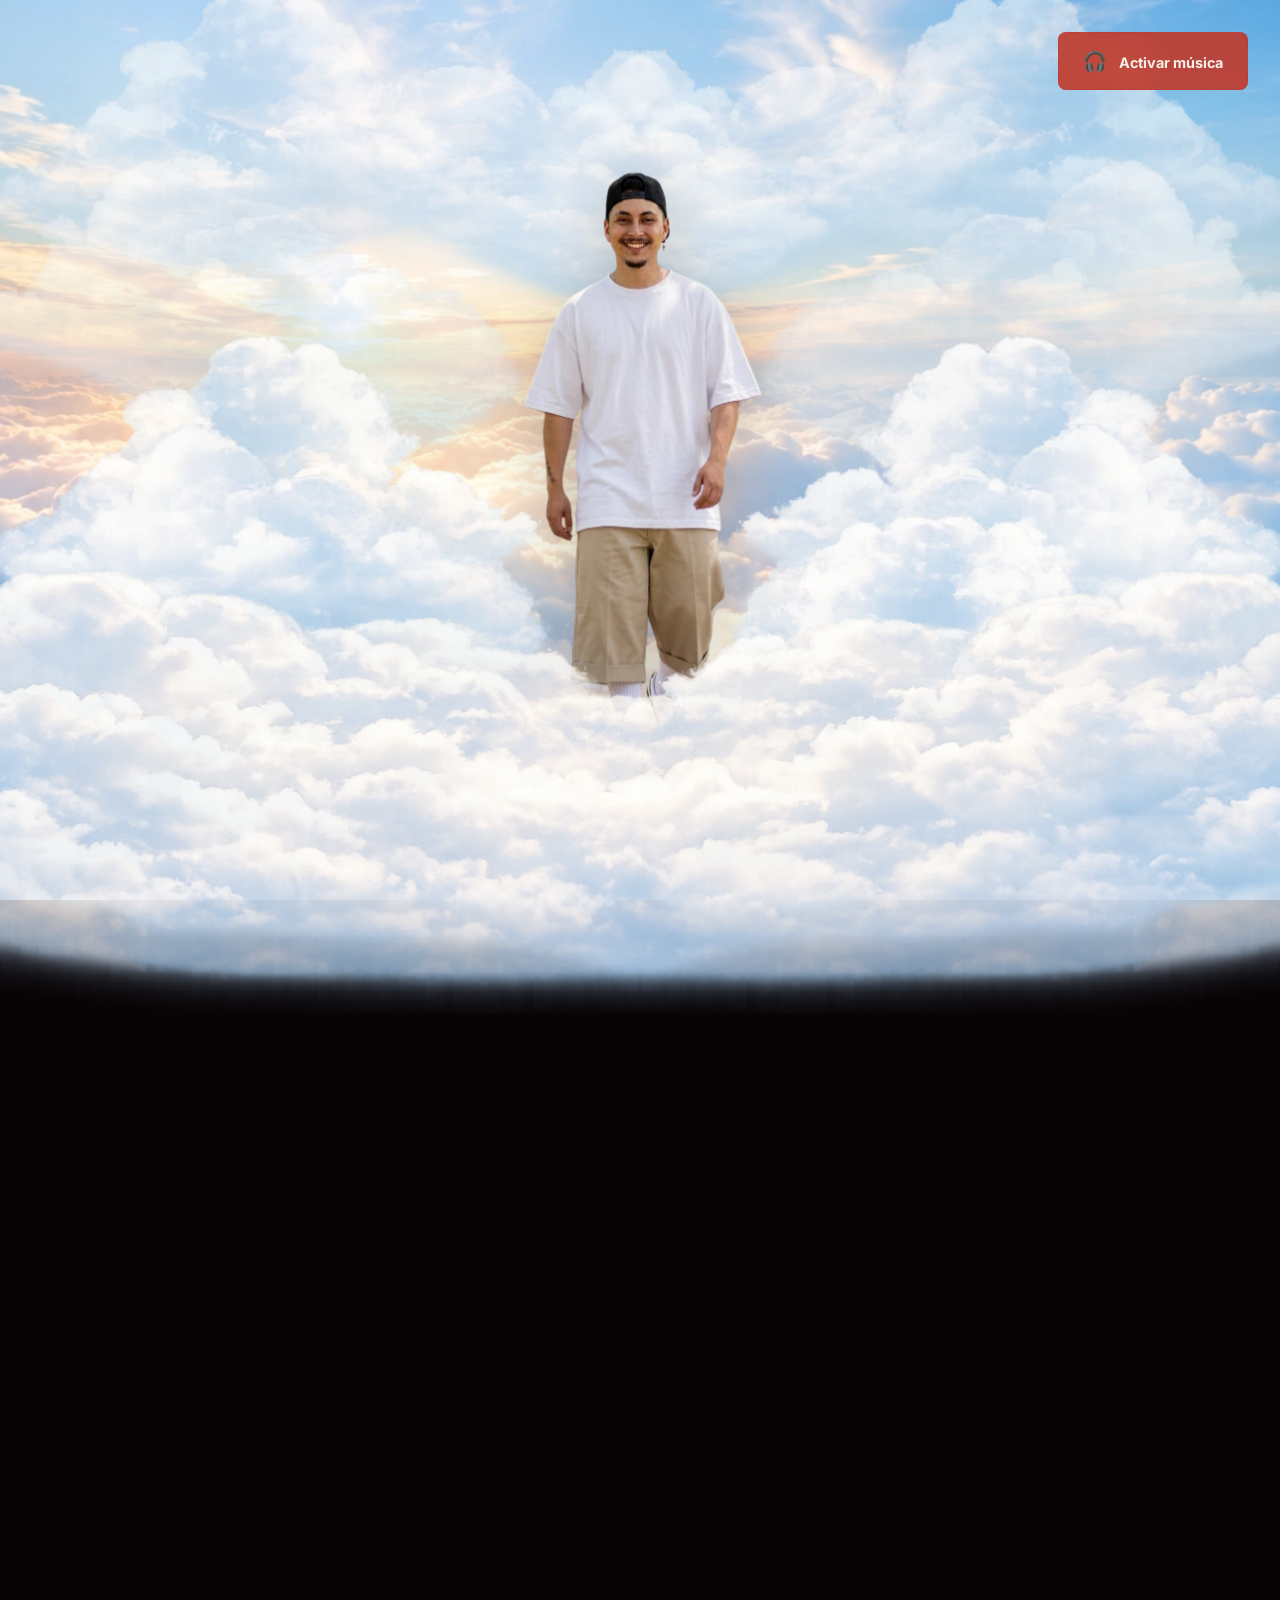
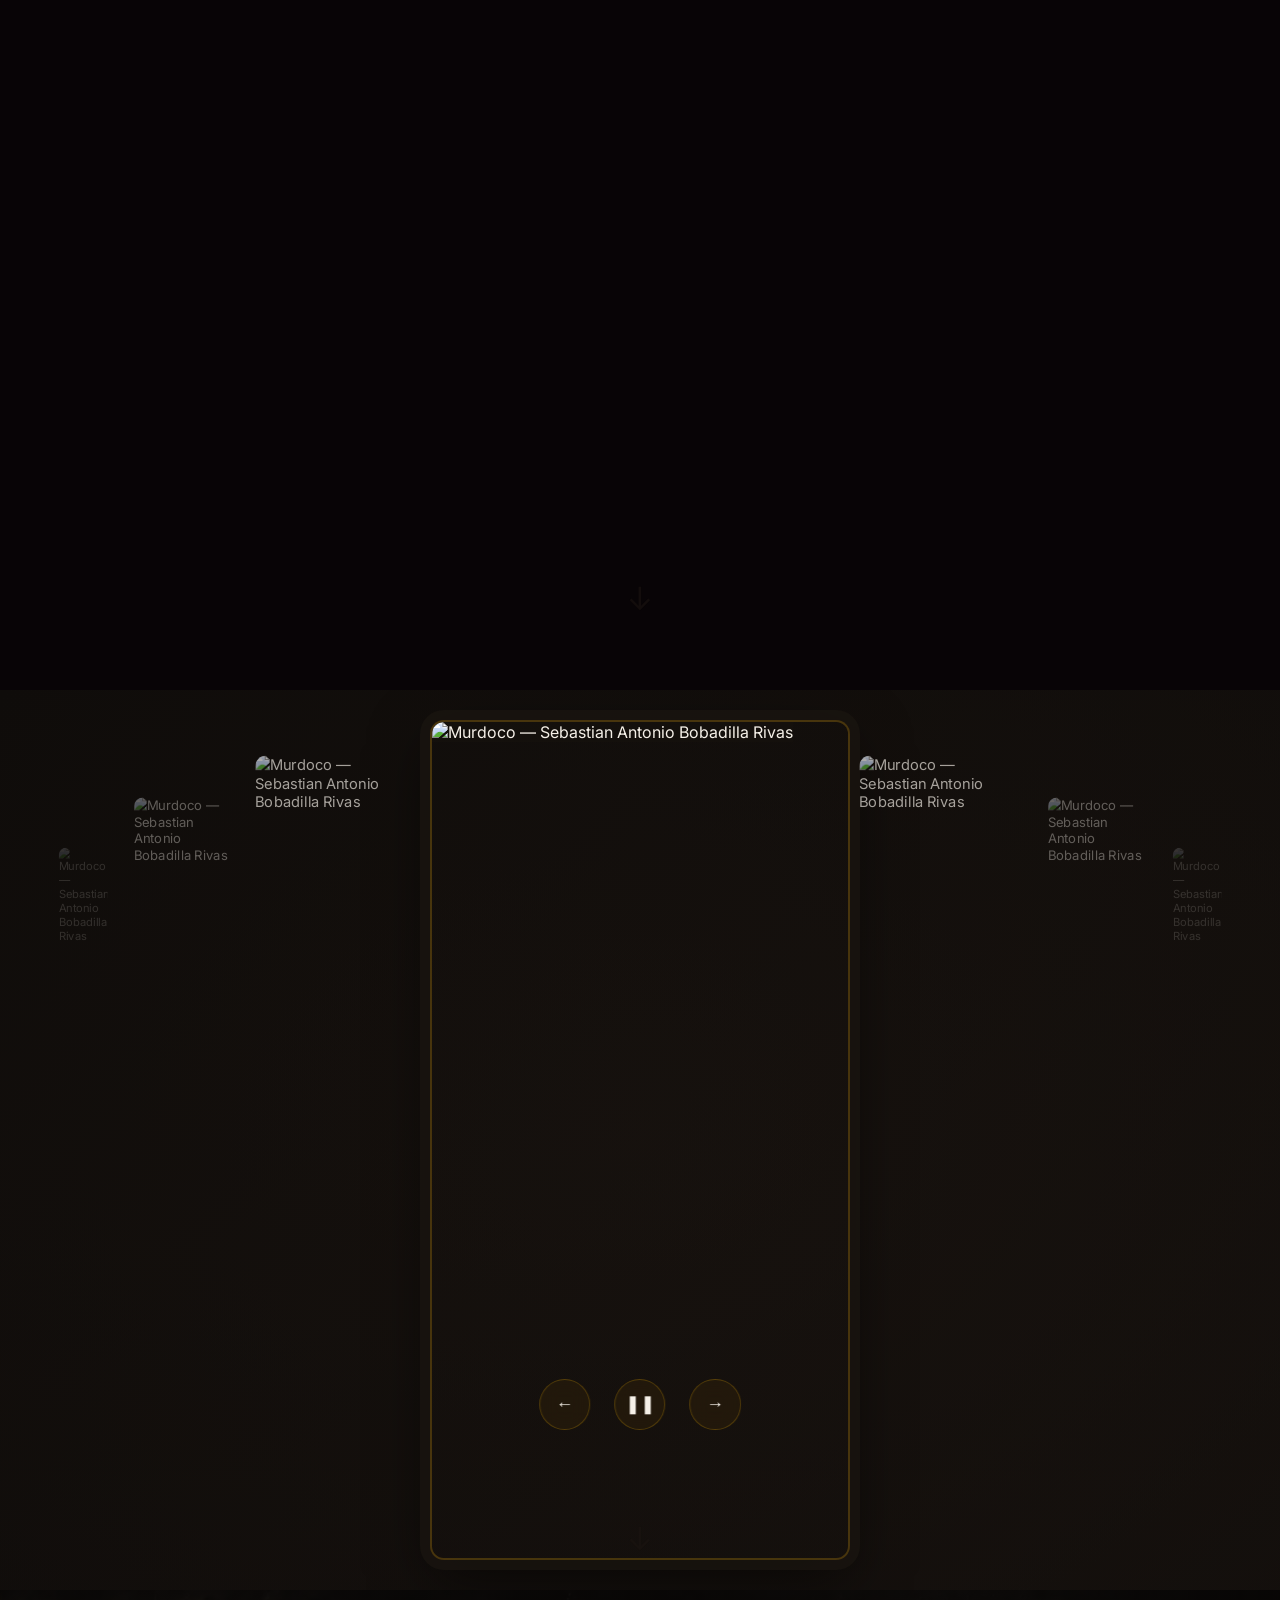
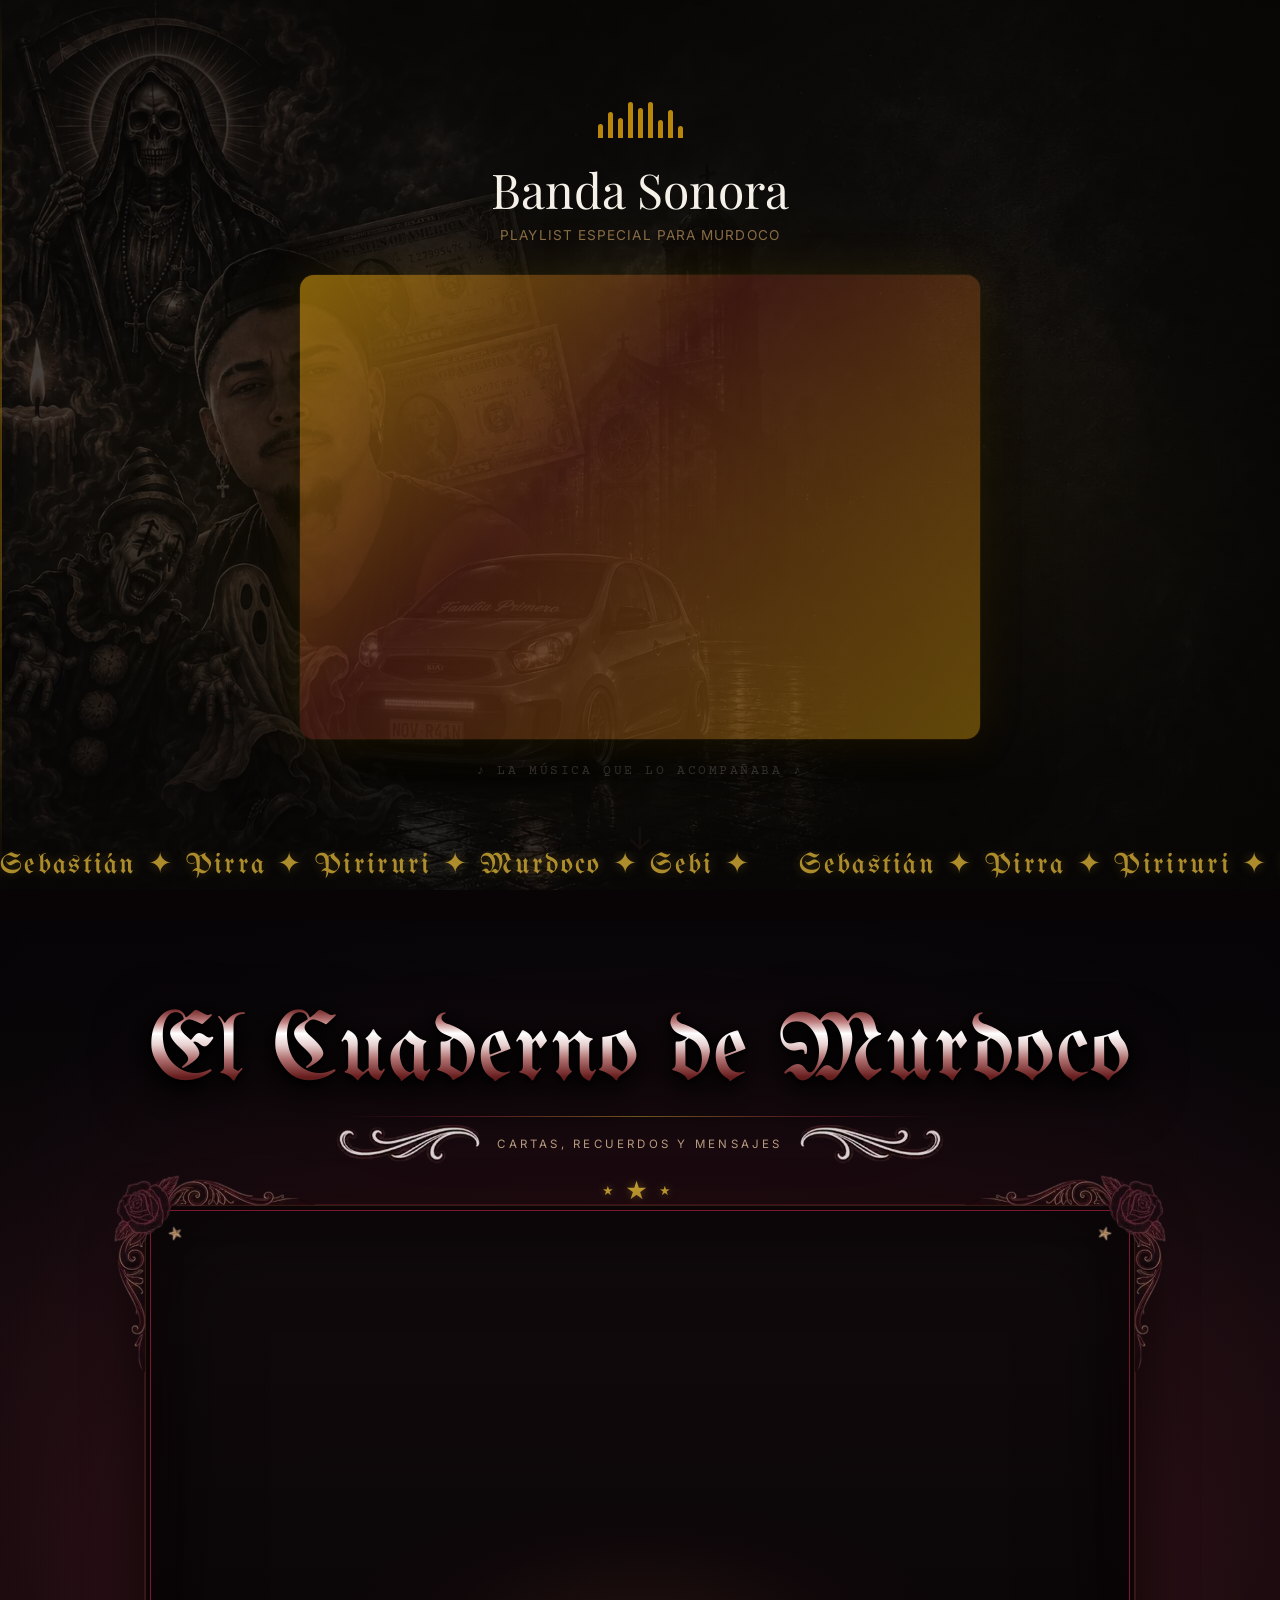
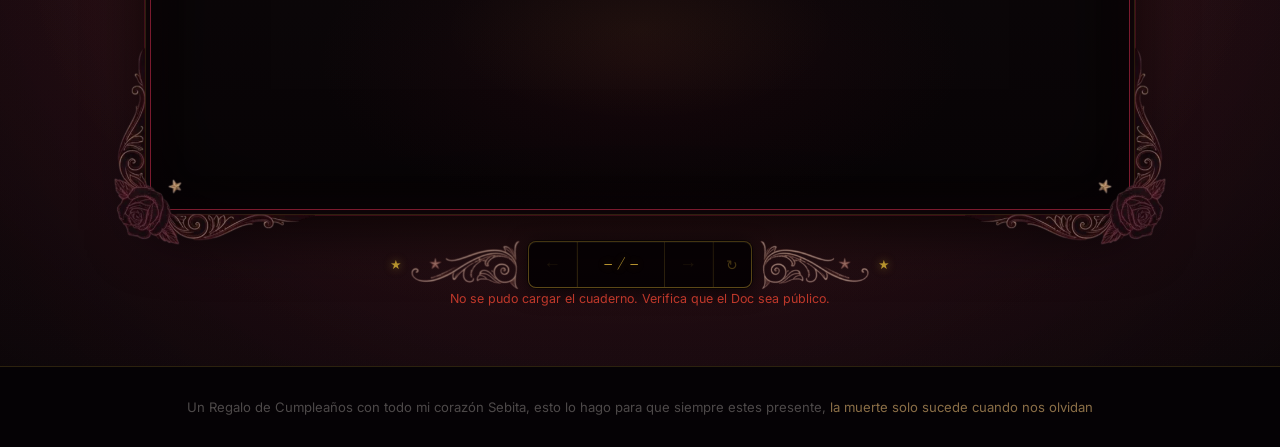
==== commit f77ad0ca: "nombres del sebiata" ====
--- a/index.html
+++ b/index.html
@@ -157,6 +157,15 @@
     <a class="scroll-hint" href="#notebook-section">&#8595;</a>
   </section>
 
+  <!-- CARRUSEL DE NOMBRES -->
+  <div class="names-carousel" aria-hidden="true">
+    <div class="names-carousel__track">
+      <span class="names-carousel__item">Sebastián ✦ Pirra ✦ Piriruri ✦ Murdoco ✦ Sebi ✦</span>
+      <span class="names-carousel__item">Sebastián ✦ Pirra ✦ Piriruri ✦ Murdoco ✦ Sebi ✦</span>
+      <span class="names-carousel__item">Sebastián ✦ Pirra ✦ Piriruri ✦ Murdoco ✦ Sebi ✦</span>
+    </div>
+  </div>
+
   <!-- SECCIÓN 3: CUADERNO -->
   <section id="notebook-section">
     <h2 class="section-eyebrow">El Cuaderno de Murdoco</h2>
--- a/assets/css/style.css
+++ b/assets/css/style.css
@@ -35,8 +35,8 @@
 
 /* ─── Reset ─── */
 *, *::before, *::after { box-sizing: border-box; margin: 0; padding: 0; }
-html { scroll-behavior: smooth; }
-body { font-family: var(--font-body); background: transparent; color: var(--paper); overflow-x: hidden; }
+html { scroll-behavior: smooth; background: #080406; }
+body { font-family: var(--font-body); background: #080406; color: var(--paper); overflow-x: hidden; }
 
 /* ─── Shared ─── */
 .scroll-hint {
@@ -1618,6 +1618,35 @@
 #sync-status.error   { color: var(--rust); }
 
 /* ═══════ FOOTER ═══════ */
+/* ── Carrusel de nombres ── */
+.names-carousel {
+  width: 100%;
+  overflow: hidden;
+  background: linear-gradient(90deg, #0d0508 0%, #1a0a10 50%, #0d0508 100%);
+  border-top: 1px solid rgba(200,162,50,0.25);
+  border-bottom: 1px solid rgba(200,162,50,0.25);
+  line-height: 1;
+}
+.names-carousel__track {
+  display: flex;
+  white-space: nowrap;
+  animation: carousel-scroll 20s linear infinite;
+  will-change: transform;
+}
+.names-carousel__item {
+  font-family: 'UnifrakturMaguntia', cursive;
+  font-size: clamp(1.2rem, 2.5vw, 1.8rem);
+  color: rgba(200,162,50,0.85);
+  text-shadow: 0 0 12px rgba(200,162,50,0.3);
+  letter-spacing: 0.08em;
+  padding-right: 3rem;
+  flex-shrink: 0;
+}
+@keyframes carousel-scroll {
+  from { transform: translateX(0); }
+  to   { transform: translateX(-33.333%); }
+}
+
 #site-footer {
   background: #050205;
   text-align: center;
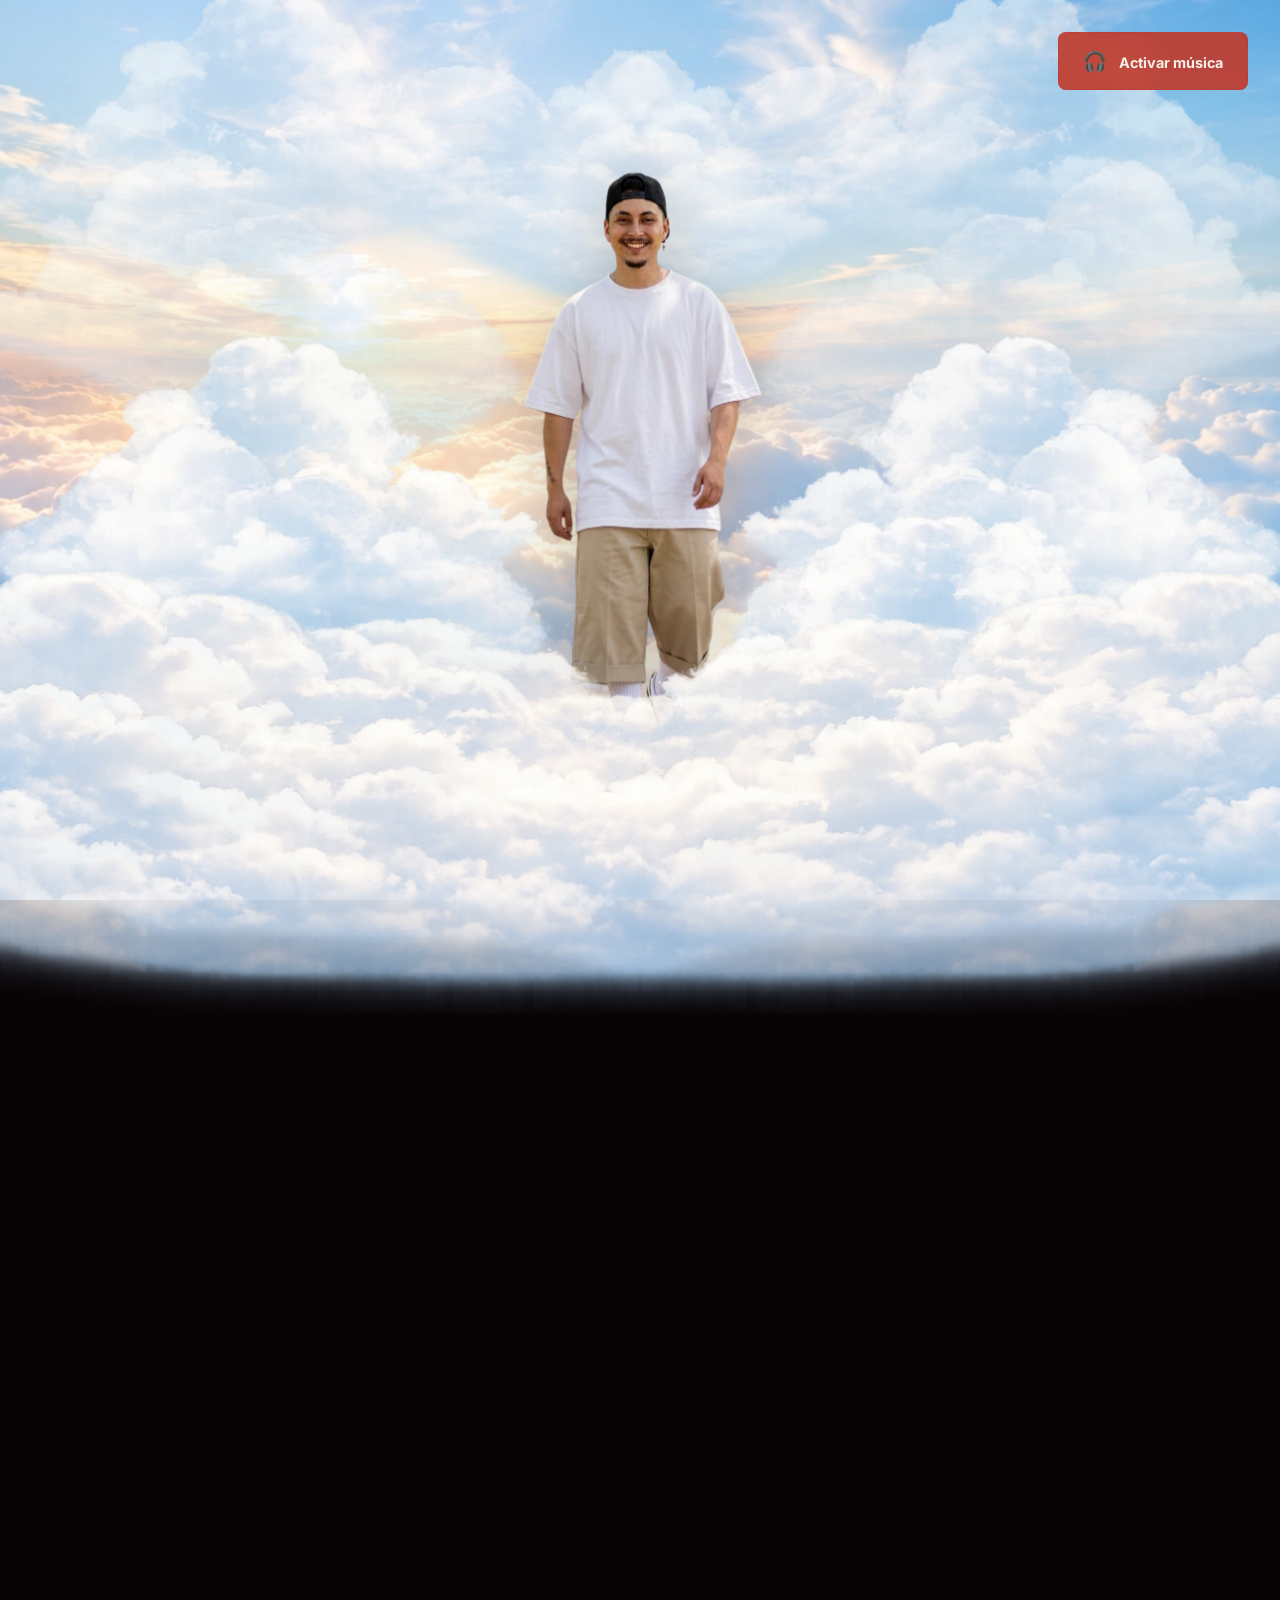
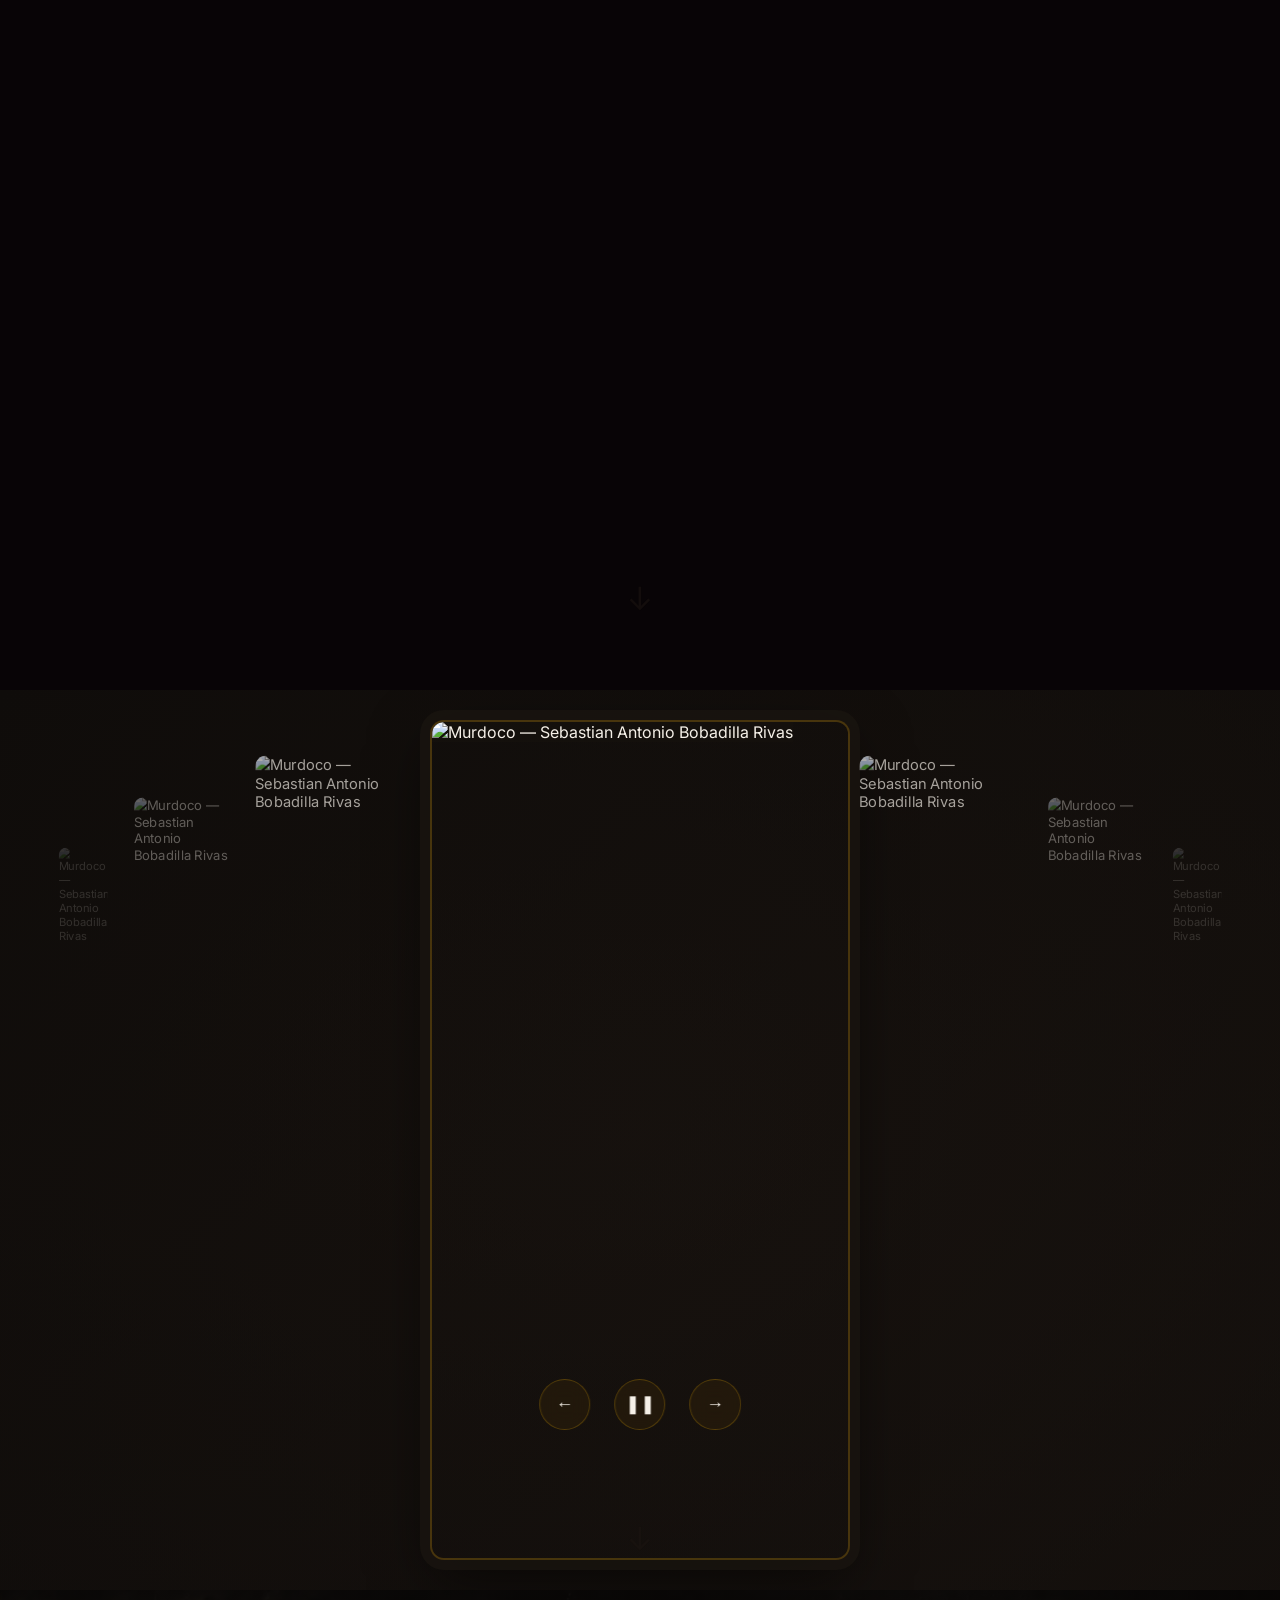
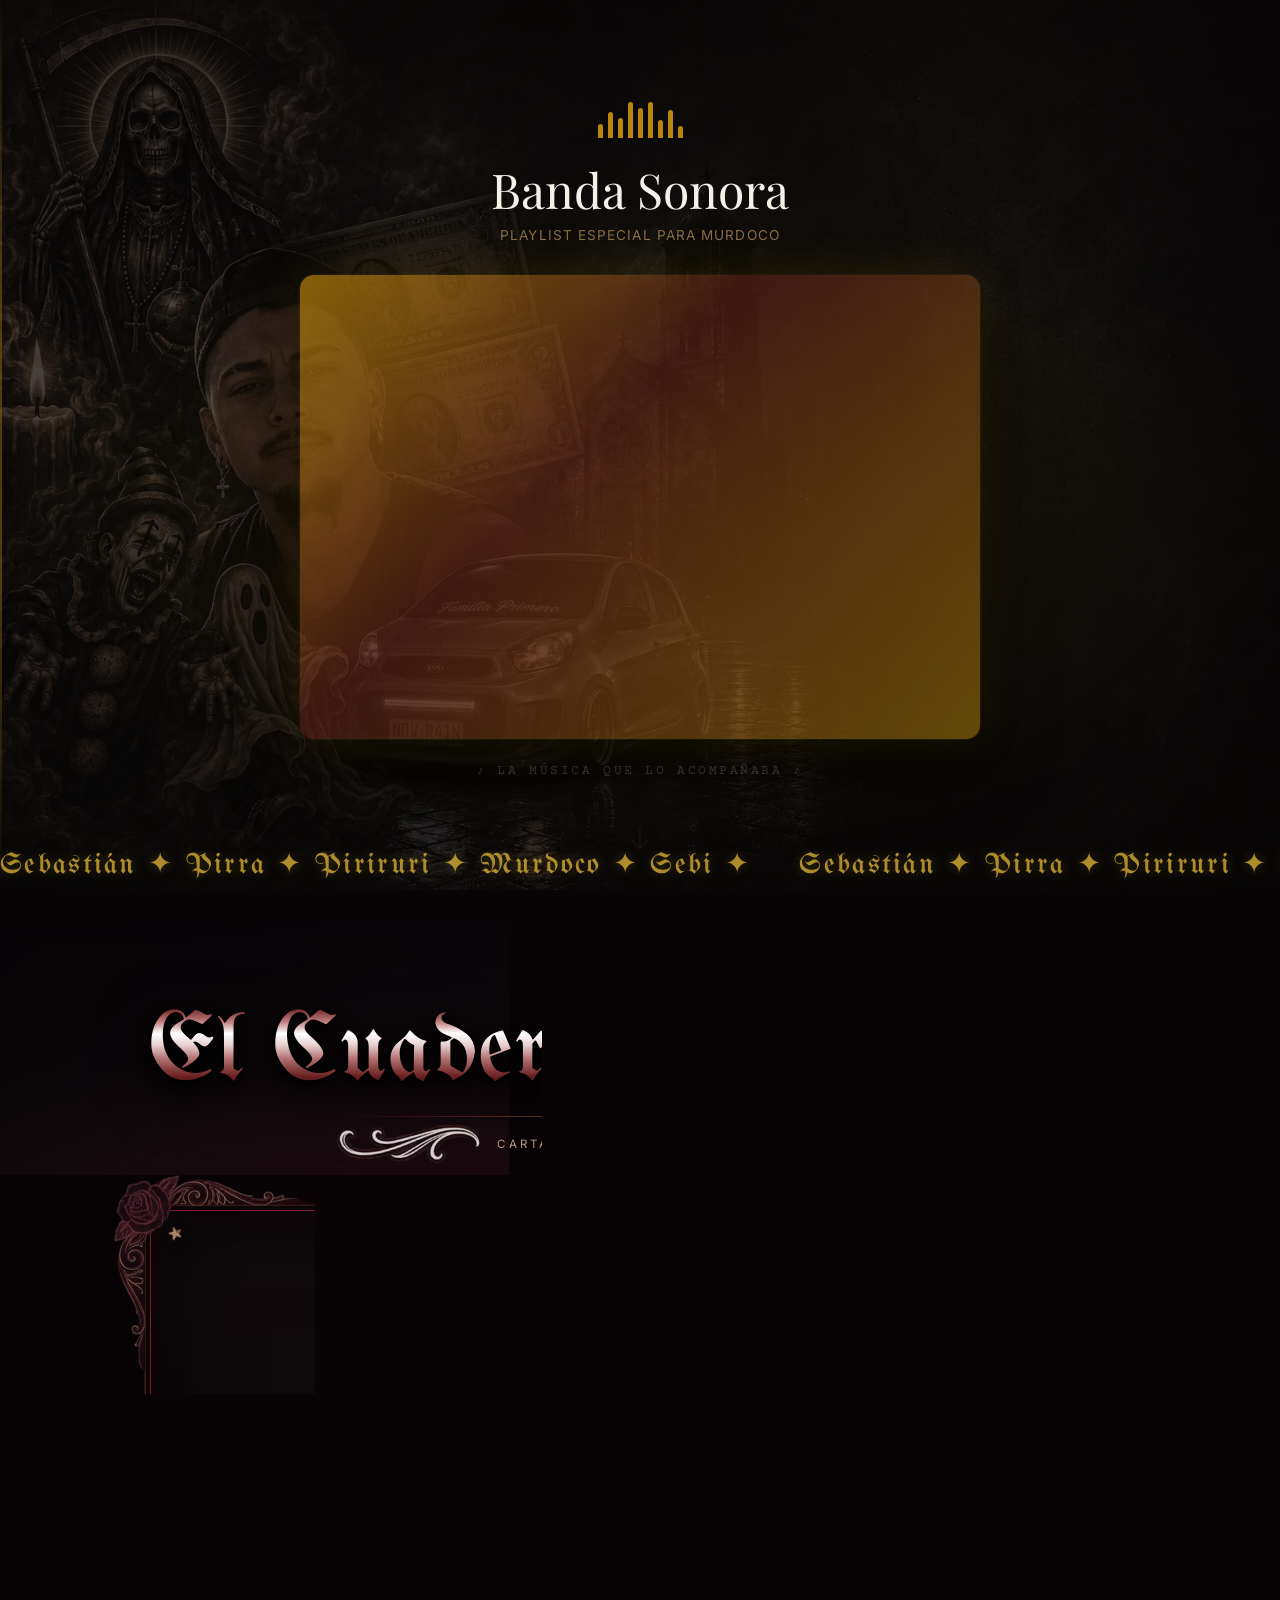
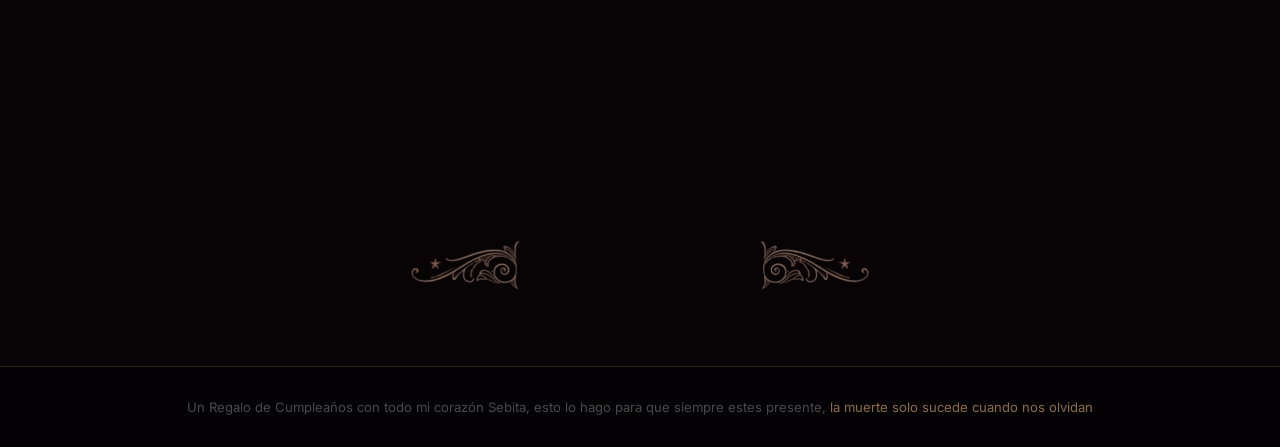
==== commit de6fcec3: "mejora la ergonomia con botones para el libro" ====
--- a/index.html
+++ b/index.html
@@ -178,9 +178,11 @@
       <img class="nb-marco-rose nb-marco-rose--tr" src="assets/images/rosa-marco.webp" alt="" aria-hidden="true">
       <img class="nb-marco-rose nb-marco-rose--bl" src="assets/images/rosa-marco.webp" alt="" aria-hidden="true">
       <img class="nb-marco-rose nb-marco-rose--br" src="assets/images/rosa-marco.webp" alt="" aria-hidden="true">
+      <button class="nb-side-btn nb-side-btn--prev" id="btn-side-prev" aria-label="Página anterior">&#8592;</button>
       <div id="book-container">
         <div id="book"></div>
       </div>
+      <button class="nb-side-btn nb-side-btn--next" id="btn-side-next" aria-label="Página siguiente">&#8594;</button>
     </div>
 
     <div id="notebook-controls-wrapper">
--- a/assets/css/style.css
+++ b/assets/css/style.css
@@ -1306,6 +1306,37 @@
 .nb-marco-rose--bl { bottom: -41px; left:  -21px; transform: scaleY(-1) rotate(-90deg); }
 .nb-marco-rose--br { bottom: -41px; right: -21px; transform: scale(-1,-1) rotate(-90deg); }
 
+/* ── Botones laterales (solo portrait / una hoja) ── */
+.nb-side-btn {
+  display: none;
+  position: absolute;
+  top: 50%;
+  transform: translateY(-50%);
+  z-index: 30;
+  background: rgba(122,26,46,0.5);
+  border: 1px solid rgba(200,162,50,0.4);
+  color: rgba(200,162,50,0.9);
+  font-size: 1.6rem;
+  width: 2.8rem;
+  height: 5rem;
+  border-radius: 4px;
+  cursor: pointer;
+  backdrop-filter: blur(4px);
+  transition: background 0.2s;
+}
+.nb-side-btn:active { background: rgba(122,26,46,0.85); }
+.nb-side-btn--prev { left: -3rem; }
+.nb-side-btn--next { right: 2rem; }
+@media (max-width: 590px) {
+  .nb-side-btn--prev { left: 1rem; }
+  .nb-side-btn--next { right: 1rem; }
+}
+
+/* Solo mostrar en portrait (una sola hoja visible) */
+@media (max-width: 700px) {
+  .nb-side-btn { display: flex; align-items: center; justify-content: center; }
+}
+
 /* ── Páginas de portada ── */
 .nb-portada { background: transparent; overflow: visible; }
 
@@ -1628,10 +1659,14 @@
   line-height: 1;
 }
 .names-carousel__track {
+  display: -webkit-flex;
   display: flex;
   white-space: nowrap;
+  -webkit-animation: carousel-scroll 20s linear infinite;
   animation: carousel-scroll 20s linear infinite;
   will-change: transform;
+  -webkit-transform: translateZ(0);
+  transform: translateZ(0);
 }
 .names-carousel__item {
   font-family: 'UnifrakturMaguntia', cursive;
@@ -1640,7 +1675,12 @@
   text-shadow: 0 0 12px rgba(200,162,50,0.3);
   letter-spacing: 0.08em;
   padding-right: 3rem;
+  -webkit-flex-shrink: 0;
   flex-shrink: 0;
+}
+@-webkit-keyframes carousel-scroll {
+  from { -webkit-transform: translateX(0); transform: translateX(0); }
+  to   { -webkit-transform: translateX(-33.333%); transform: translateX(-33.333%); }
 }
 @keyframes carousel-scroll {
   from { transform: translateX(0); }
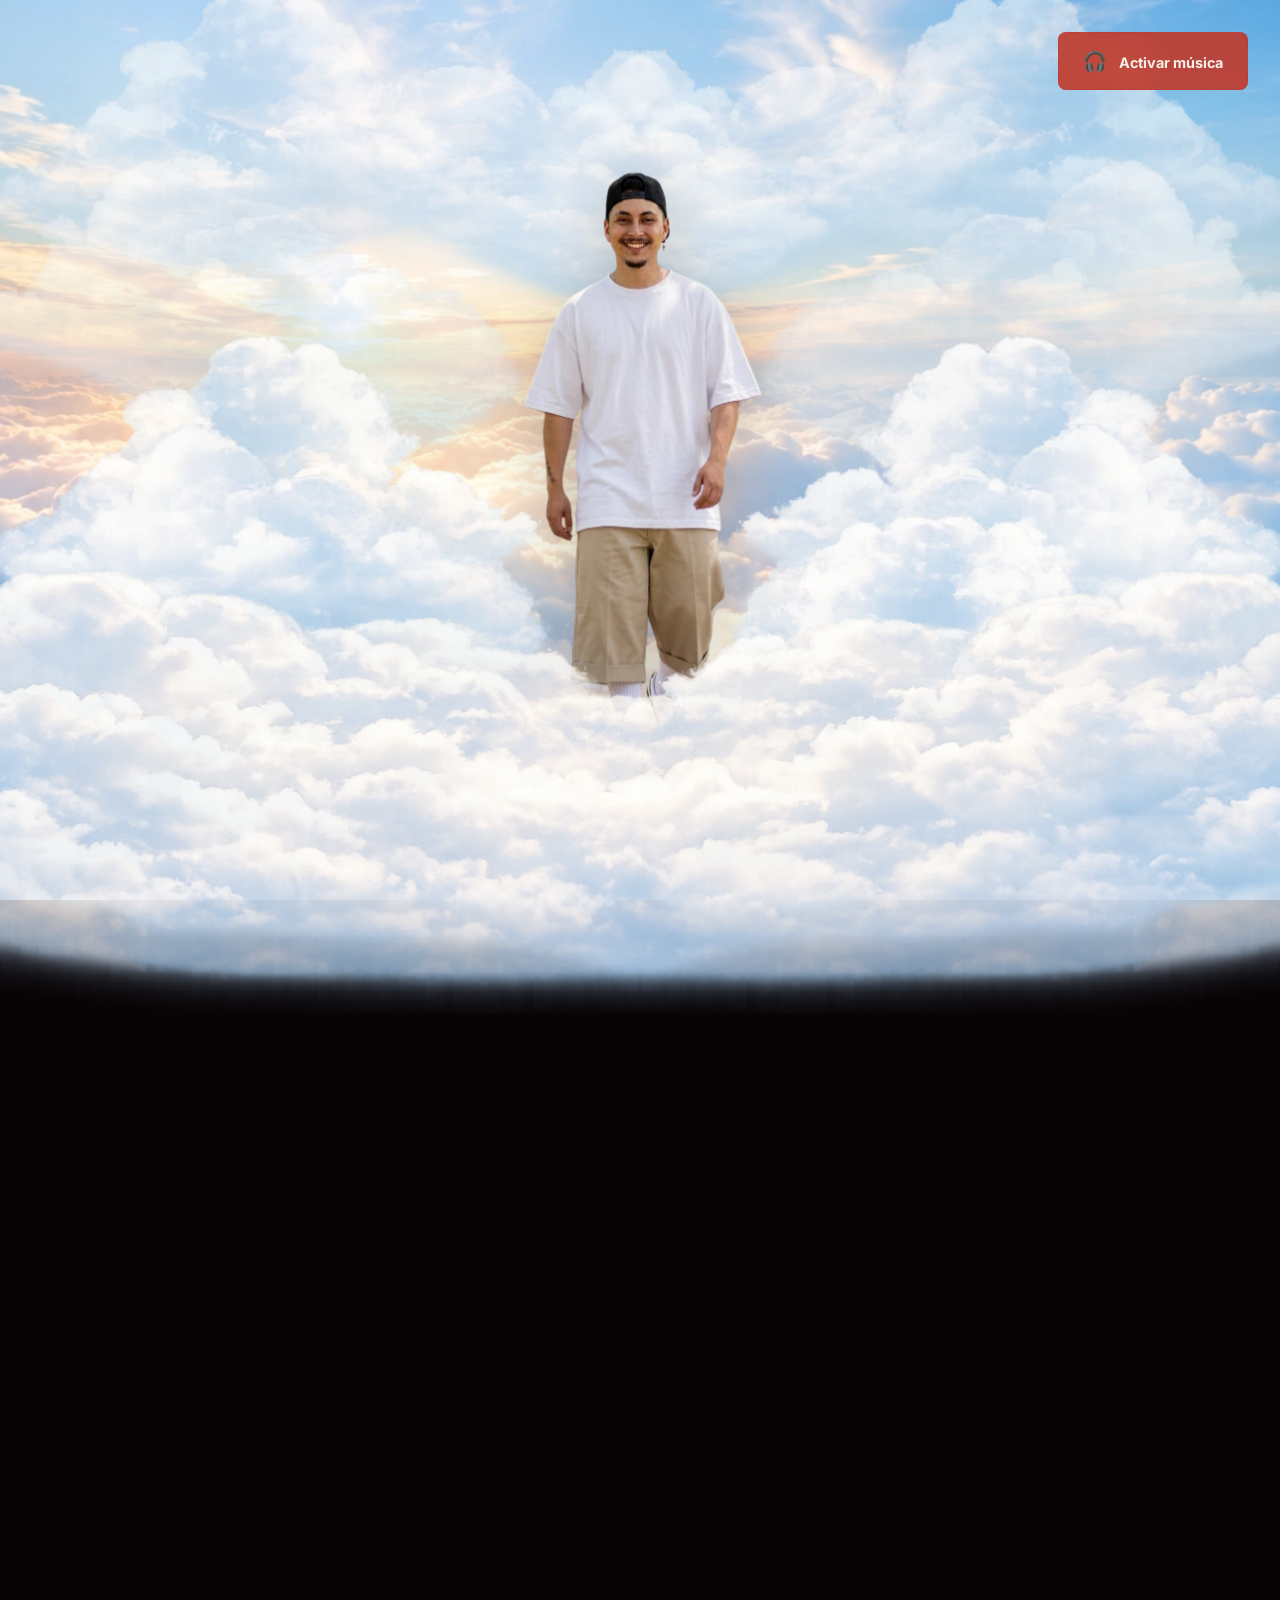
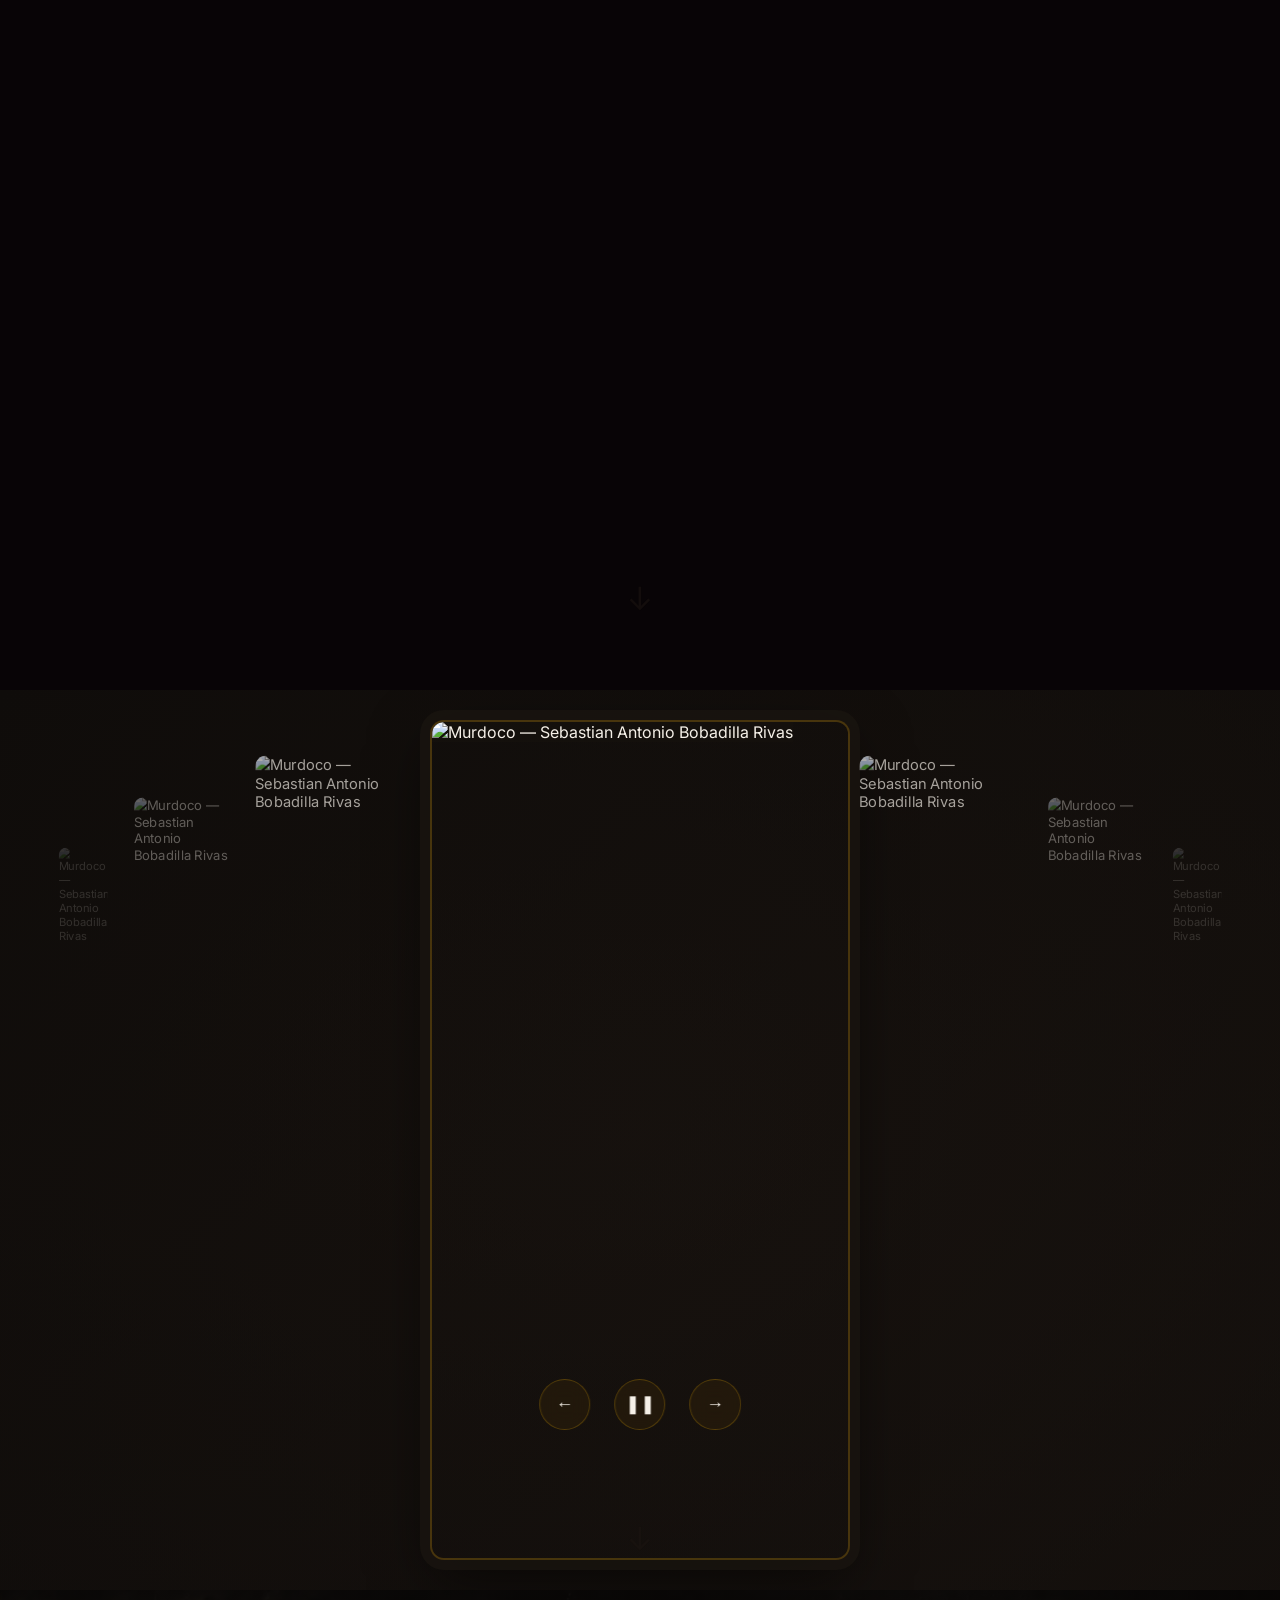
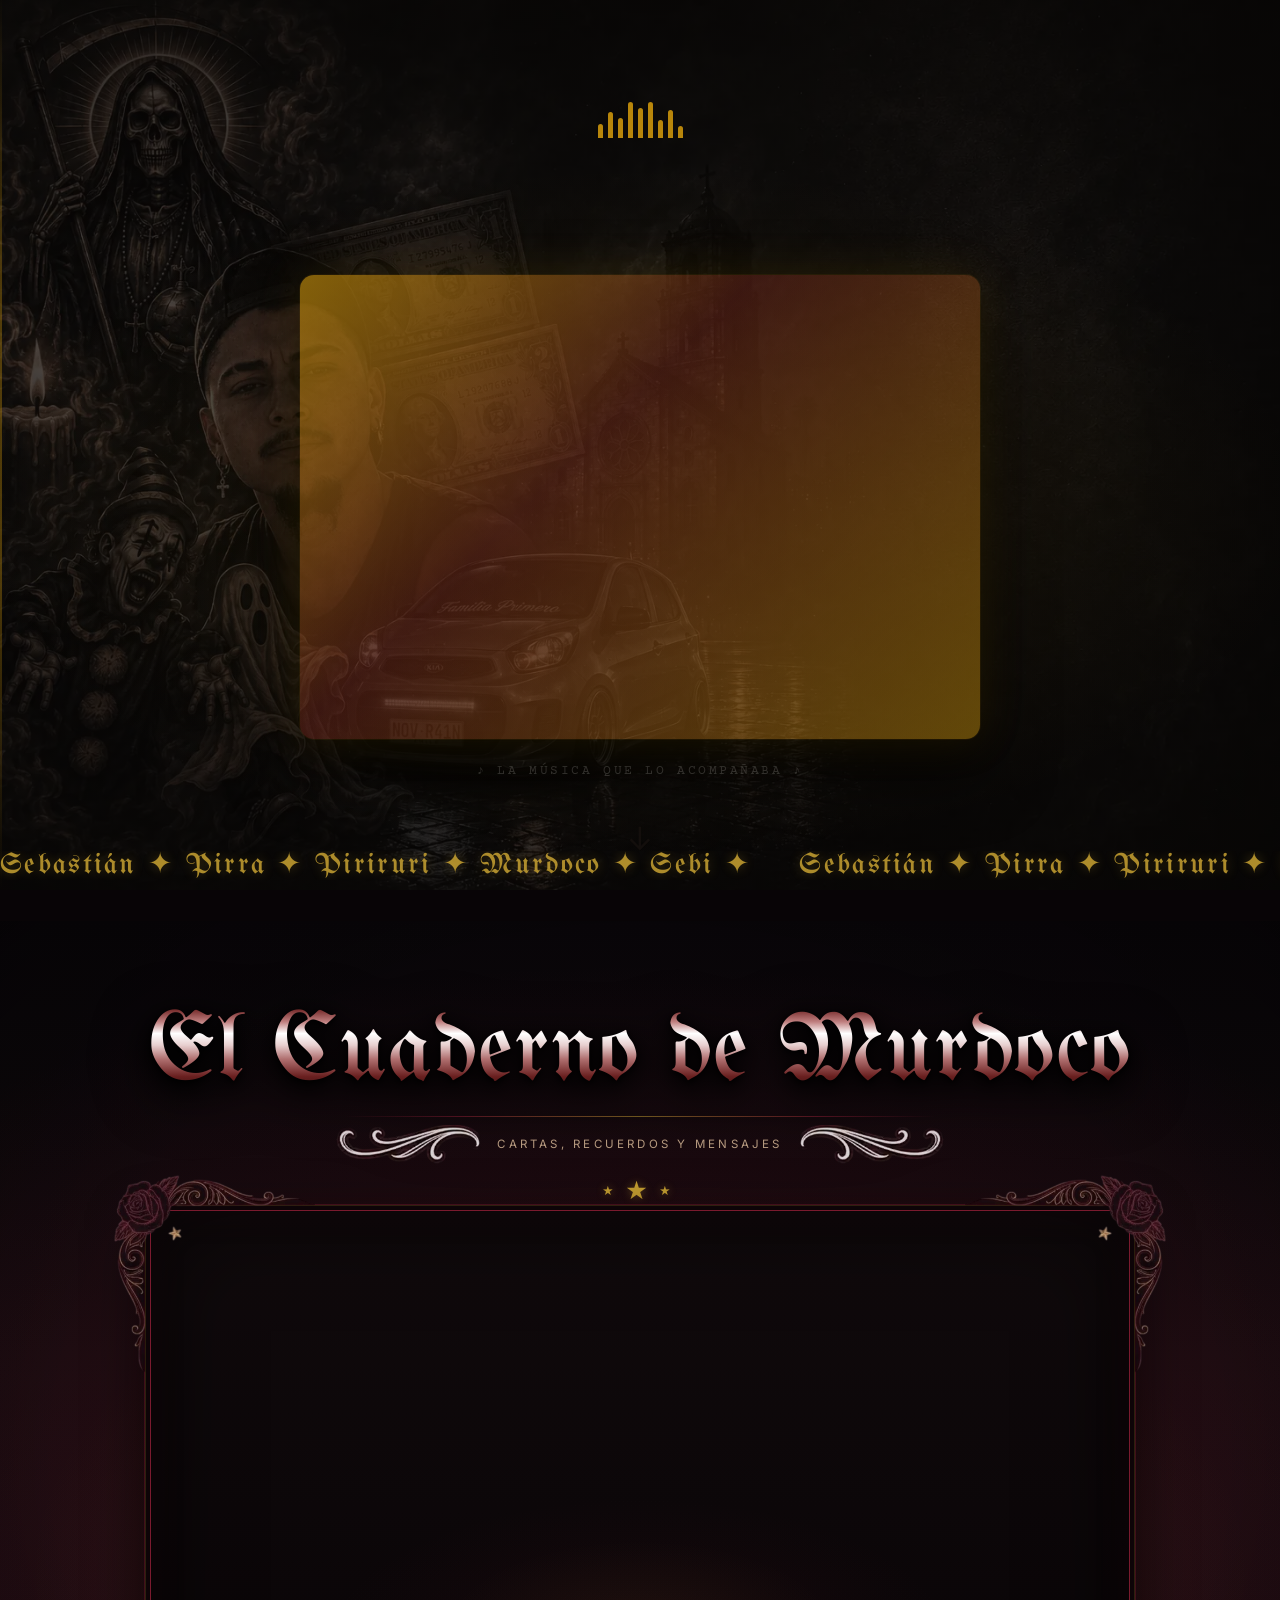
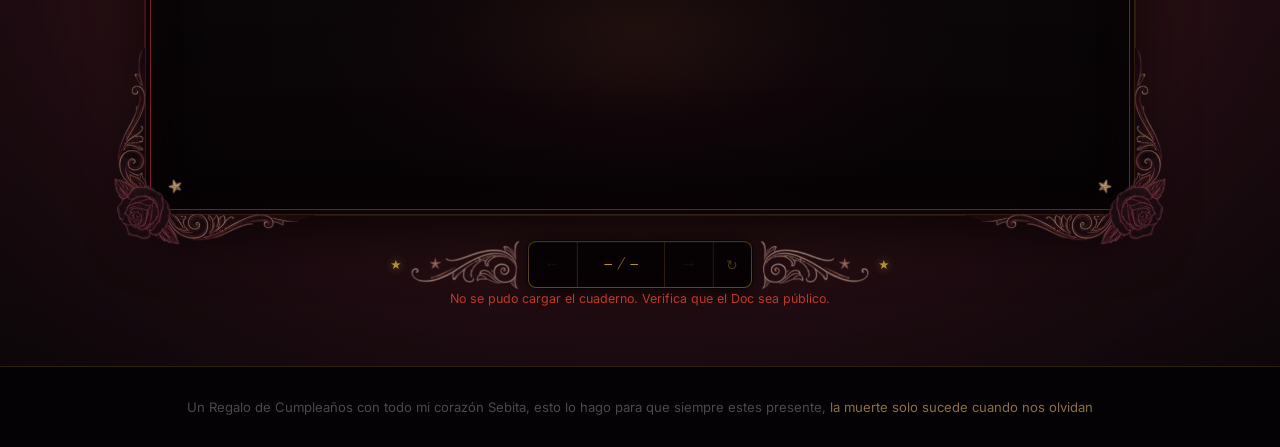
==== commit d817ccc2: "ss" ====
--- a/index.html
+++ b/index.html
@@ -98,7 +98,7 @@
         <h1>{MURDOCO}</h1>
       <div class="hero-plaque">
         <p class="hero-name">Sebastian Antonio Bobadilla Rivas</p>
-        <p class="hero-dates">🕯️ 21/05/1997 — 08/04/2026</p>
+        <p class="hero-dates">🕯️ 21/06/1997 — 08/04/2026</p>
       </div>
     </div>
 
--- a/assets/css/style.css
+++ b/assets/css/style.css
@@ -1325,7 +1325,7 @@
   transition: background 0.2s;
 }
 .nb-side-btn:active { background: rgba(122,26,46,0.85); }
-.nb-side-btn--prev { left: -3rem; }
+.nb-side-btn--prev { left: 2rem; }
 .nb-side-btn--next { right: 2rem; }
 @media (max-width: 590px) {
   .nb-side-btn--prev { left: 1rem; }
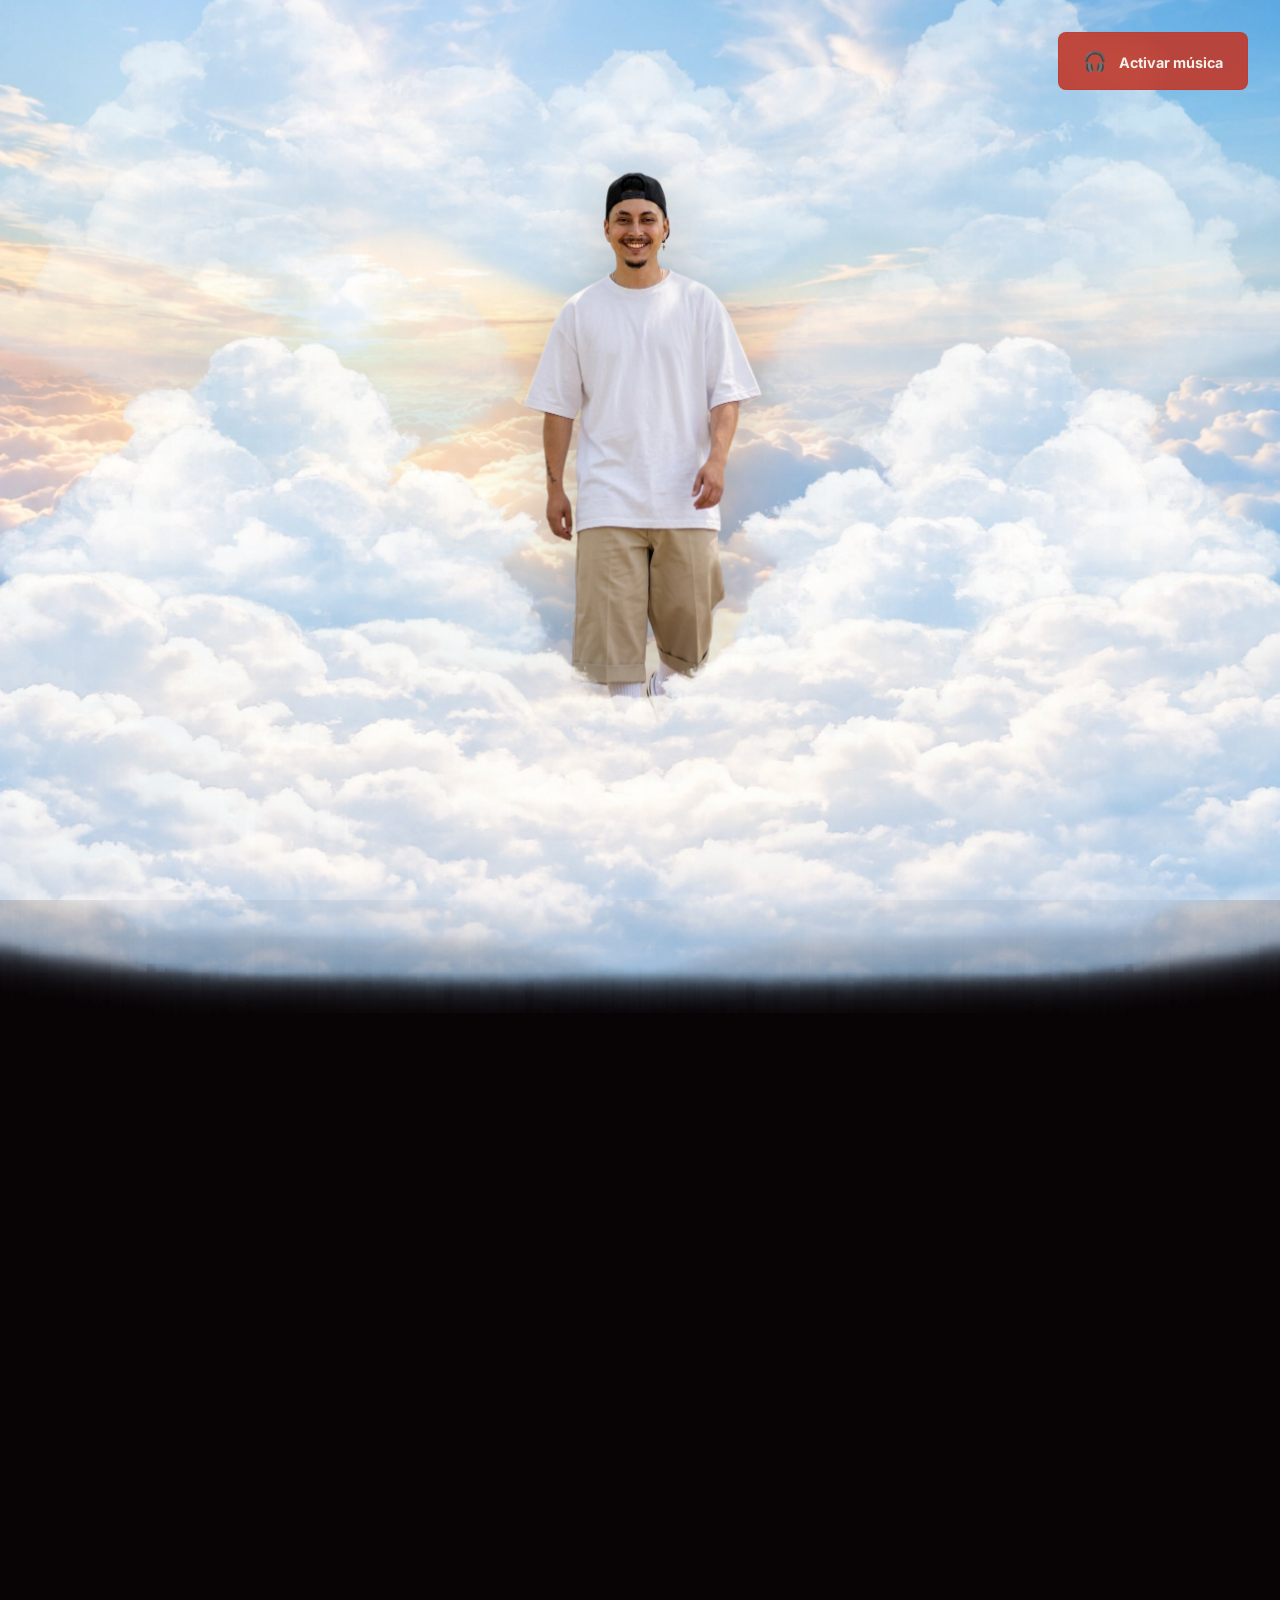
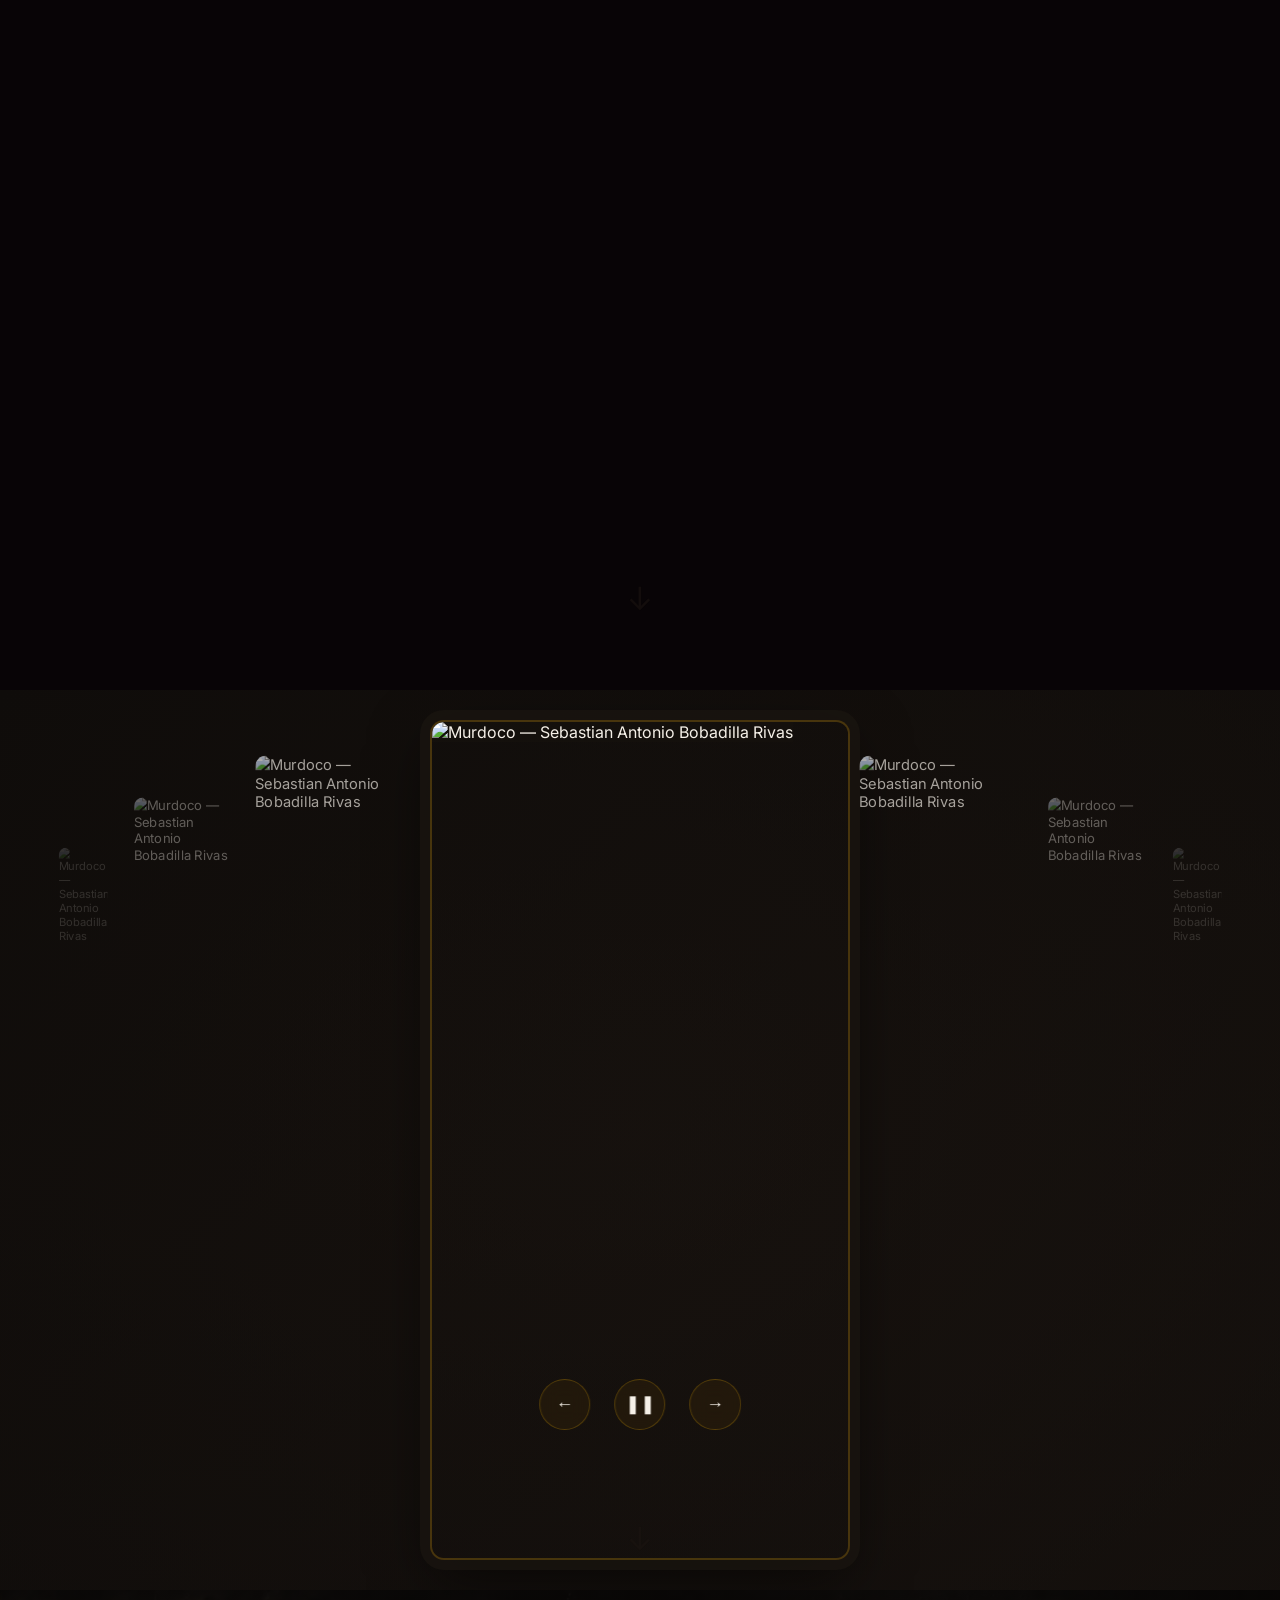
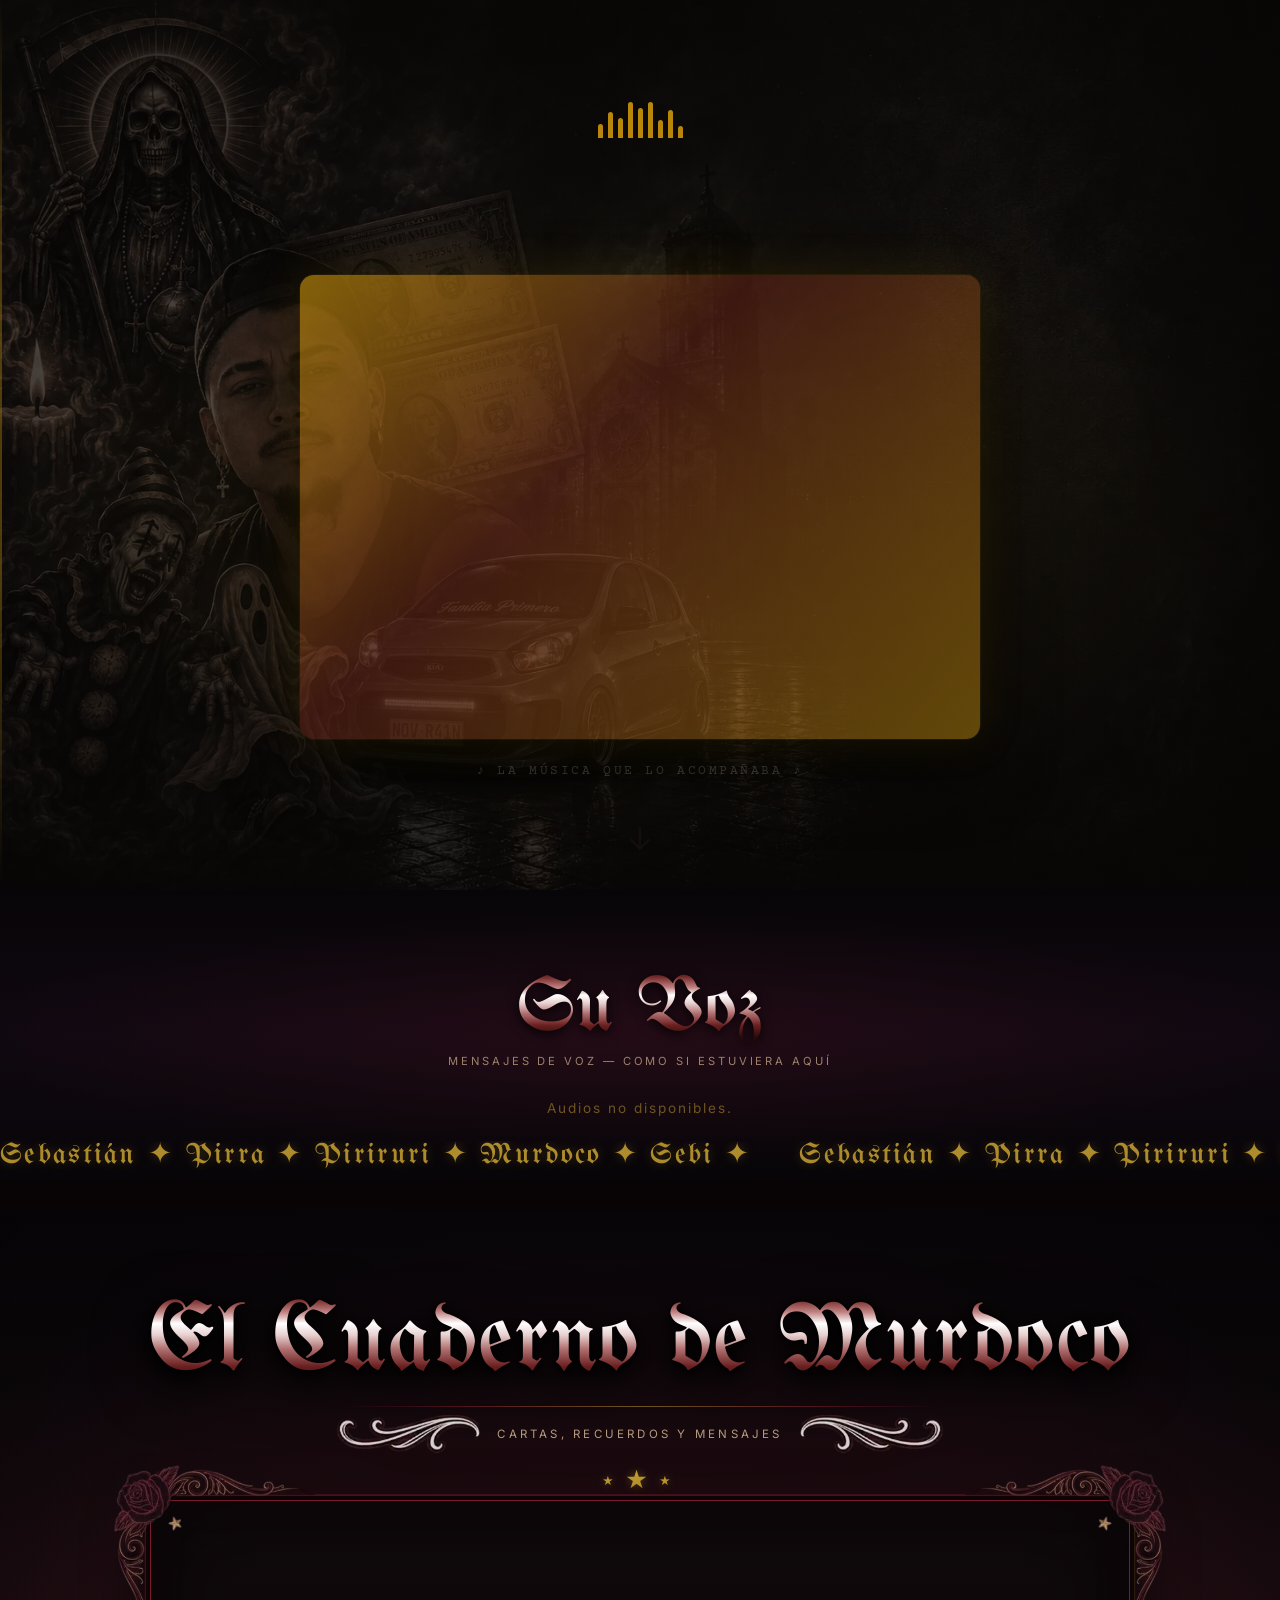
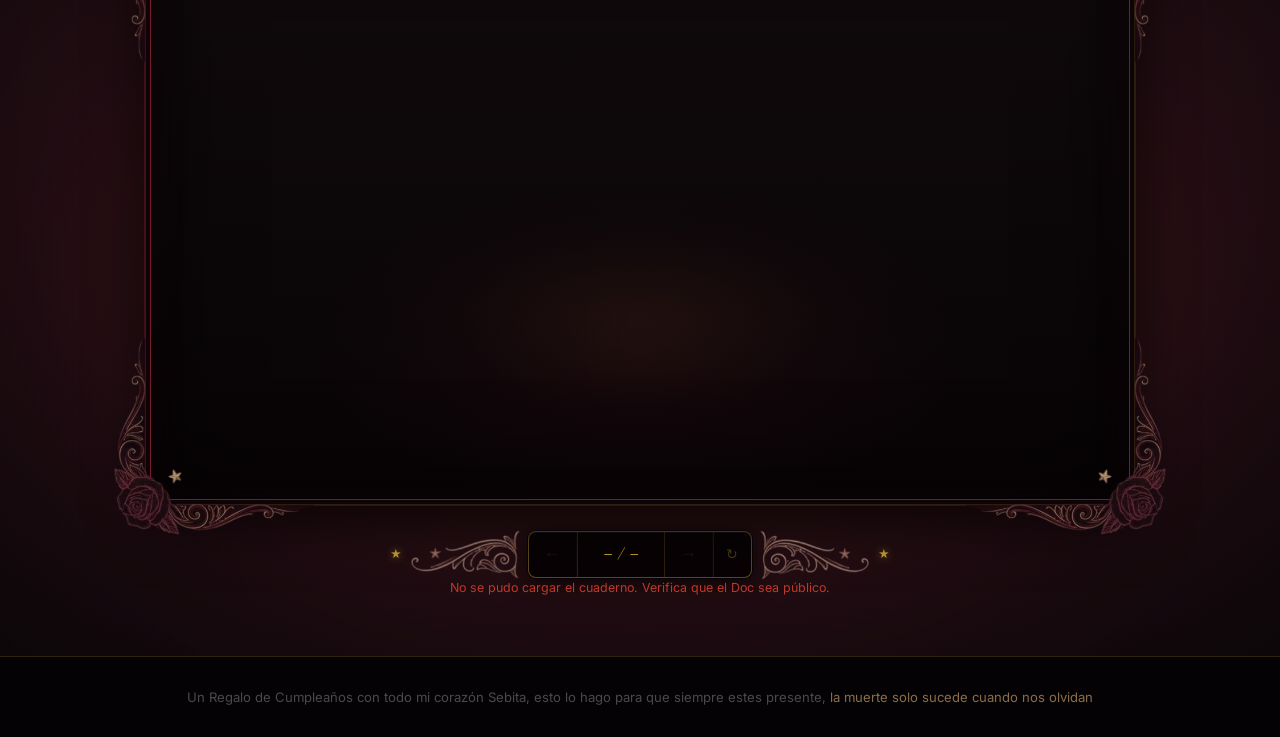
==== commit 4a510ce1: "audio" ====
--- a/index.html
+++ b/index.html
@@ -157,6 +157,19 @@
     <a class="scroll-hint" href="#notebook-section">&#8595;</a>
   </section>
 
+  <!-- SECCIÓN AUDIOS WHATSAPP -->
+  <section id="audio-section">
+    <div class="audio-wrapper">
+      <div class="audio-header">
+        <h2 class="audio-title">Su Voz</h2>
+        <p class="audio-sub">Mensajes de voz — como si estuviera aquí</p>
+      </div>
+      <div id="audio-list" class="audio-list">
+        <p class="audio-loading">Cargando voces…</p>
+      </div>
+    </div>
+  </section>
+
   <!-- CARRUSEL DE NOMBRES -->
   <div class="names-carousel" aria-hidden="true">
     <div class="names-carousel__track">
@@ -217,6 +230,7 @@
   <script src="assets/js/youtube-autoplay.js"></script>
   <!-- <script src="assets/js/player.js"></script> Desactivado: usando YouTube embed directo -->
   <script src="assets/js/notebook.js"></script>
+  <script src="assets/js/audio-whatsapp.js"></script>
   <script src="assets/js/main.js"></script>
 </body>
 </html>
--- a/assets/css/style.css
+++ b/assets/css/style.css
@@ -35,7 +35,8 @@
 
 /* ─── Reset ─── */
 *, *::before, *::after { box-sizing: border-box; margin: 0; padding: 0; }
-html { scroll-behavior: smooth; background: #080406; }
+html { scroll-behavior: smooth; background: #080406; scrollbar-width: none; }
+html::-webkit-scrollbar { display: none; }
 body { font-family: var(--font-body); background: #080406; color: var(--paper); overflow-x: hidden; }
 
 /* ─── Shared ─── */
@@ -1059,7 +1060,7 @@
 #notebook-section {
   min-height: 100vh;
   padding: 5rem 1rem 6rem;
-  overflow-x: hidden;
+  overflow: hidden;
   overflow-anchor: none;
   background:
     radial-gradient(ellipse 100% 100% at 50% 50%, transparent 45%, rgba(0,0,0,0.7) 100%),
@@ -1648,6 +1649,101 @@
 #sync-status.loading { color: var(--gold); }
 #sync-status.error   { color: var(--rust); }
 
+/* ═══════ SECCIÓN AUDIOS ═══════ */
+#audio-section {
+  padding: 5rem 1rem 4rem;
+  background:
+    radial-gradient(ellipse 80% 60% at 50% 50%, rgba(122,26,46,0.2) 0%, transparent 70%),
+    linear-gradient(180deg, #080508 0%, #0e0810 50%, #080508 100%);
+  display: flex;
+  flex-direction: column;
+  align-items: center;
+}
+
+.audio-wrapper {
+  width: 100%;
+  max-width: 680px;
+  display: flex;
+  flex-direction: column;
+  align-items: center;
+  gap: 2rem;
+}
+
+.audio-header {
+  text-align: center;
+}
+
+.audio-title {
+  font-family: 'UnifrakturMaguntia', cursive;
+  font-size: clamp(2.8rem, 6vw, 5rem);
+  font-weight: 400;
+  margin: 0 0 0.3rem;
+  background: linear-gradient(180deg,
+    #2a0808 0%, #7a3030 10%, #c08080 22%,
+    #ffffff 32%, #e8d0d0 42%, #b07070 55%,
+    #6a2020 70%, #2a0a0a 85%, #0a0404 100%);
+  -webkit-background-clip: text;
+  -webkit-text-fill-color: transparent;
+  background-clip: text;
+  filter: drop-shadow(0 3px 6px rgba(0,0,0,0.95));
+}
+
+.audio-sub {
+  font-size: 0.7rem;
+  letter-spacing: 0.26em;
+  color: rgba(200,170,140,0.75);
+  text-transform: uppercase;
+  margin: 0;
+}
+
+.audio-list {
+  width: 100%;
+  display: flex;
+  flex-direction: column;
+  gap: 0.75rem;
+}
+
+.audio-loading {
+  text-align: center;
+  color: rgba(200,162,50,0.5);
+  font-size: 0.85rem;
+  letter-spacing: 0.15em;
+}
+
+.audio-item {
+  background: linear-gradient(135deg, rgba(122,26,46,0.18) 0%, rgba(10,6,8,0.85) 100%);
+  border: 1px solid rgba(200,162,50,0.2);
+  border-radius: 4px;
+  padding: 0.9rem 1.1rem;
+  display: flex;
+  flex-direction: column;
+  gap: 0.5rem;
+  transition: border-color 0.25s;
+}
+
+.audio-item:hover {
+  border-color: rgba(200,162,50,0.5);
+}
+
+.audio-item__label {
+  font-size: 0.75rem;
+  letter-spacing: 0.18em;
+  color: rgba(200,162,50,0.8);
+  text-transform: uppercase;
+}
+
+.audio-item audio {
+  width: 100%;
+  height: 36px;
+  accent-color: #c8a232;
+  filter: invert(0);
+}
+
+/* dark-mode native player tint */
+@media (prefers-color-scheme: dark) {
+  .audio-item audio { color-scheme: dark; }
+}
+
 /* ═══════ FOOTER ═══════ */
 /* ── Carrusel de nombres ── */
 .names-carousel {
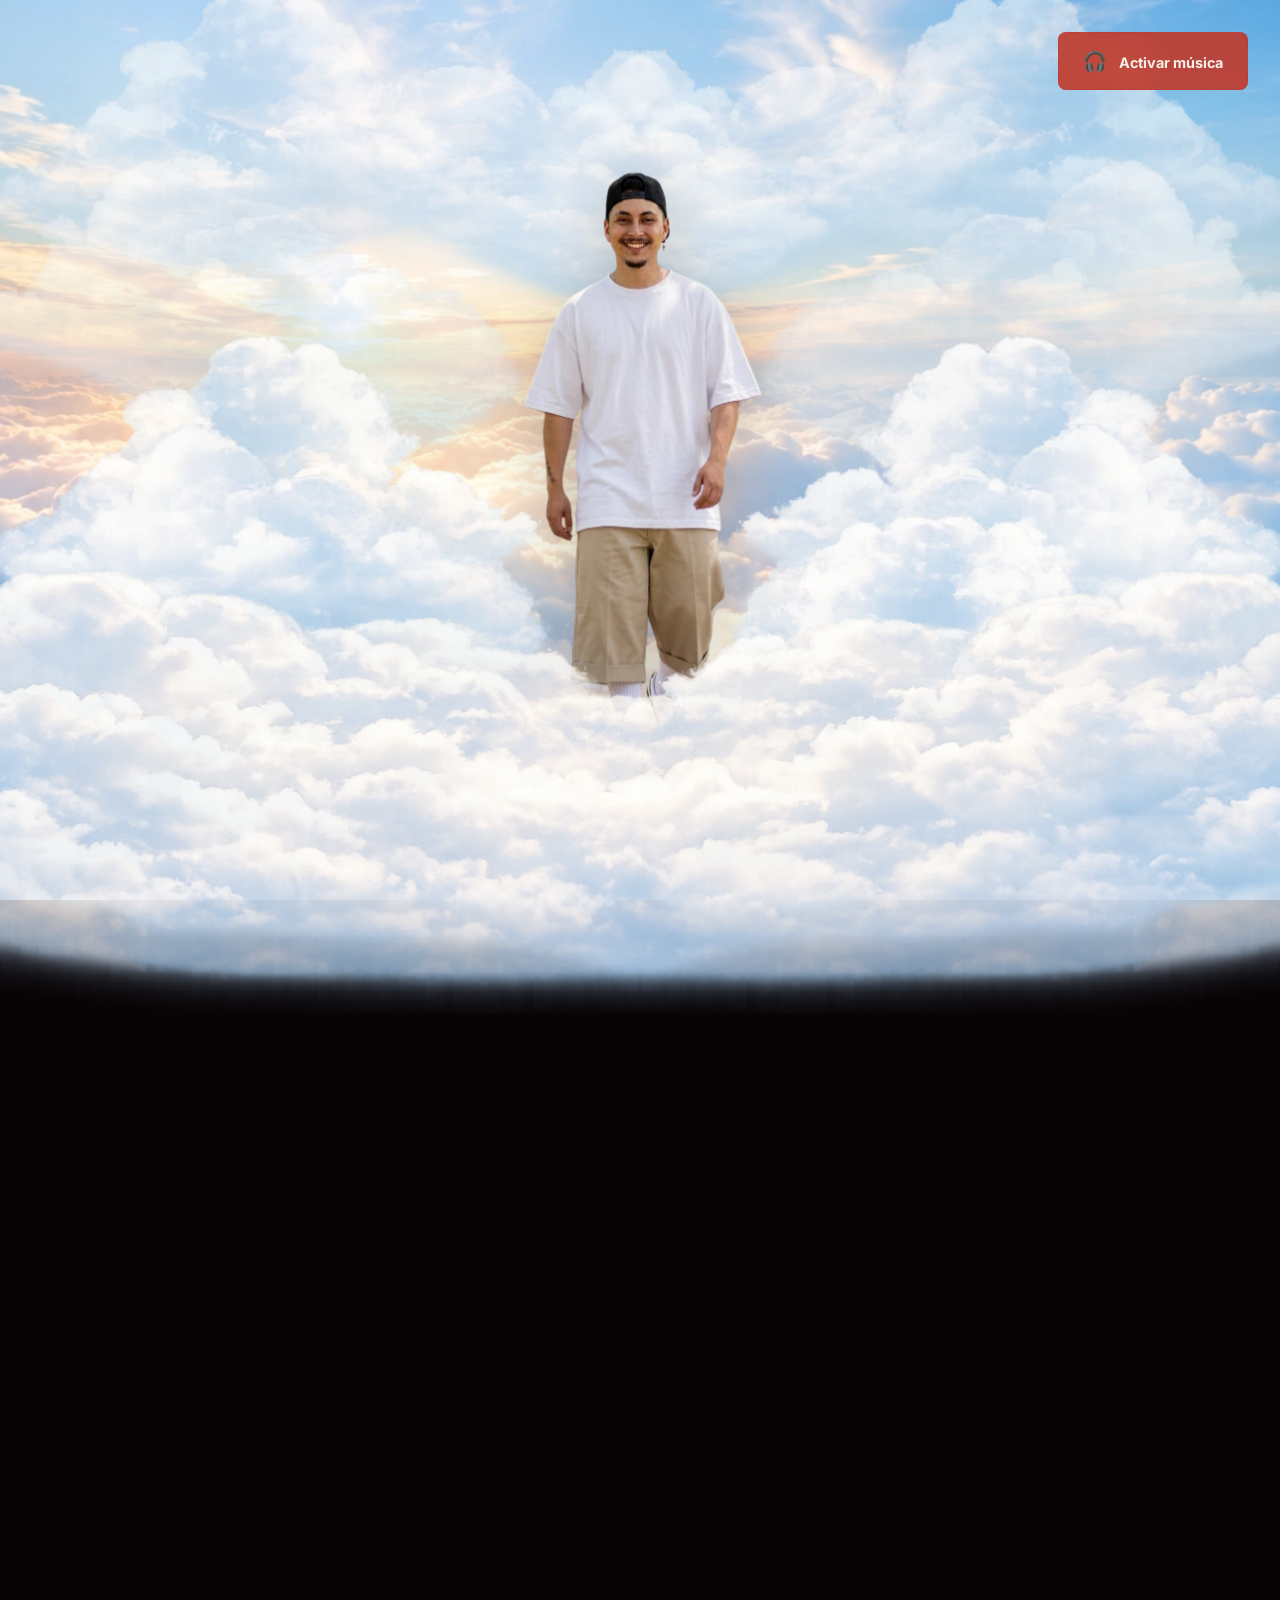
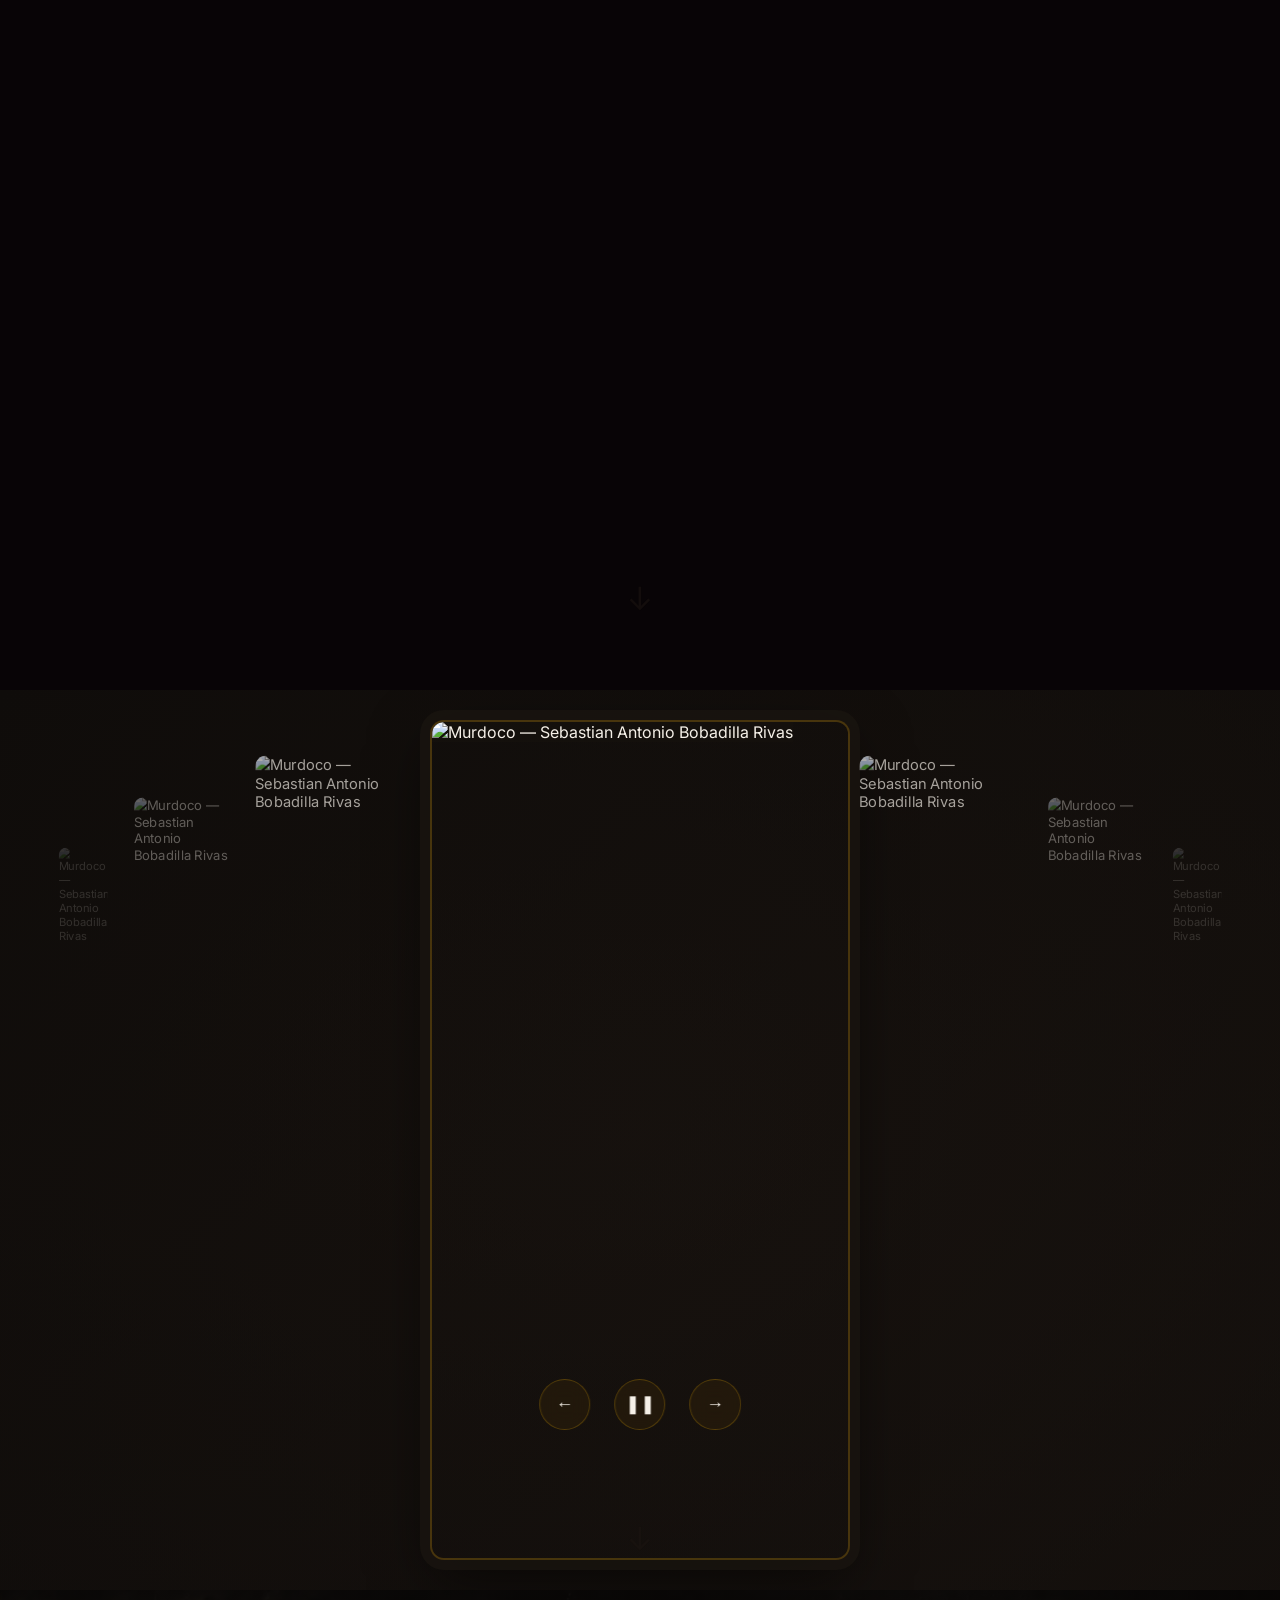
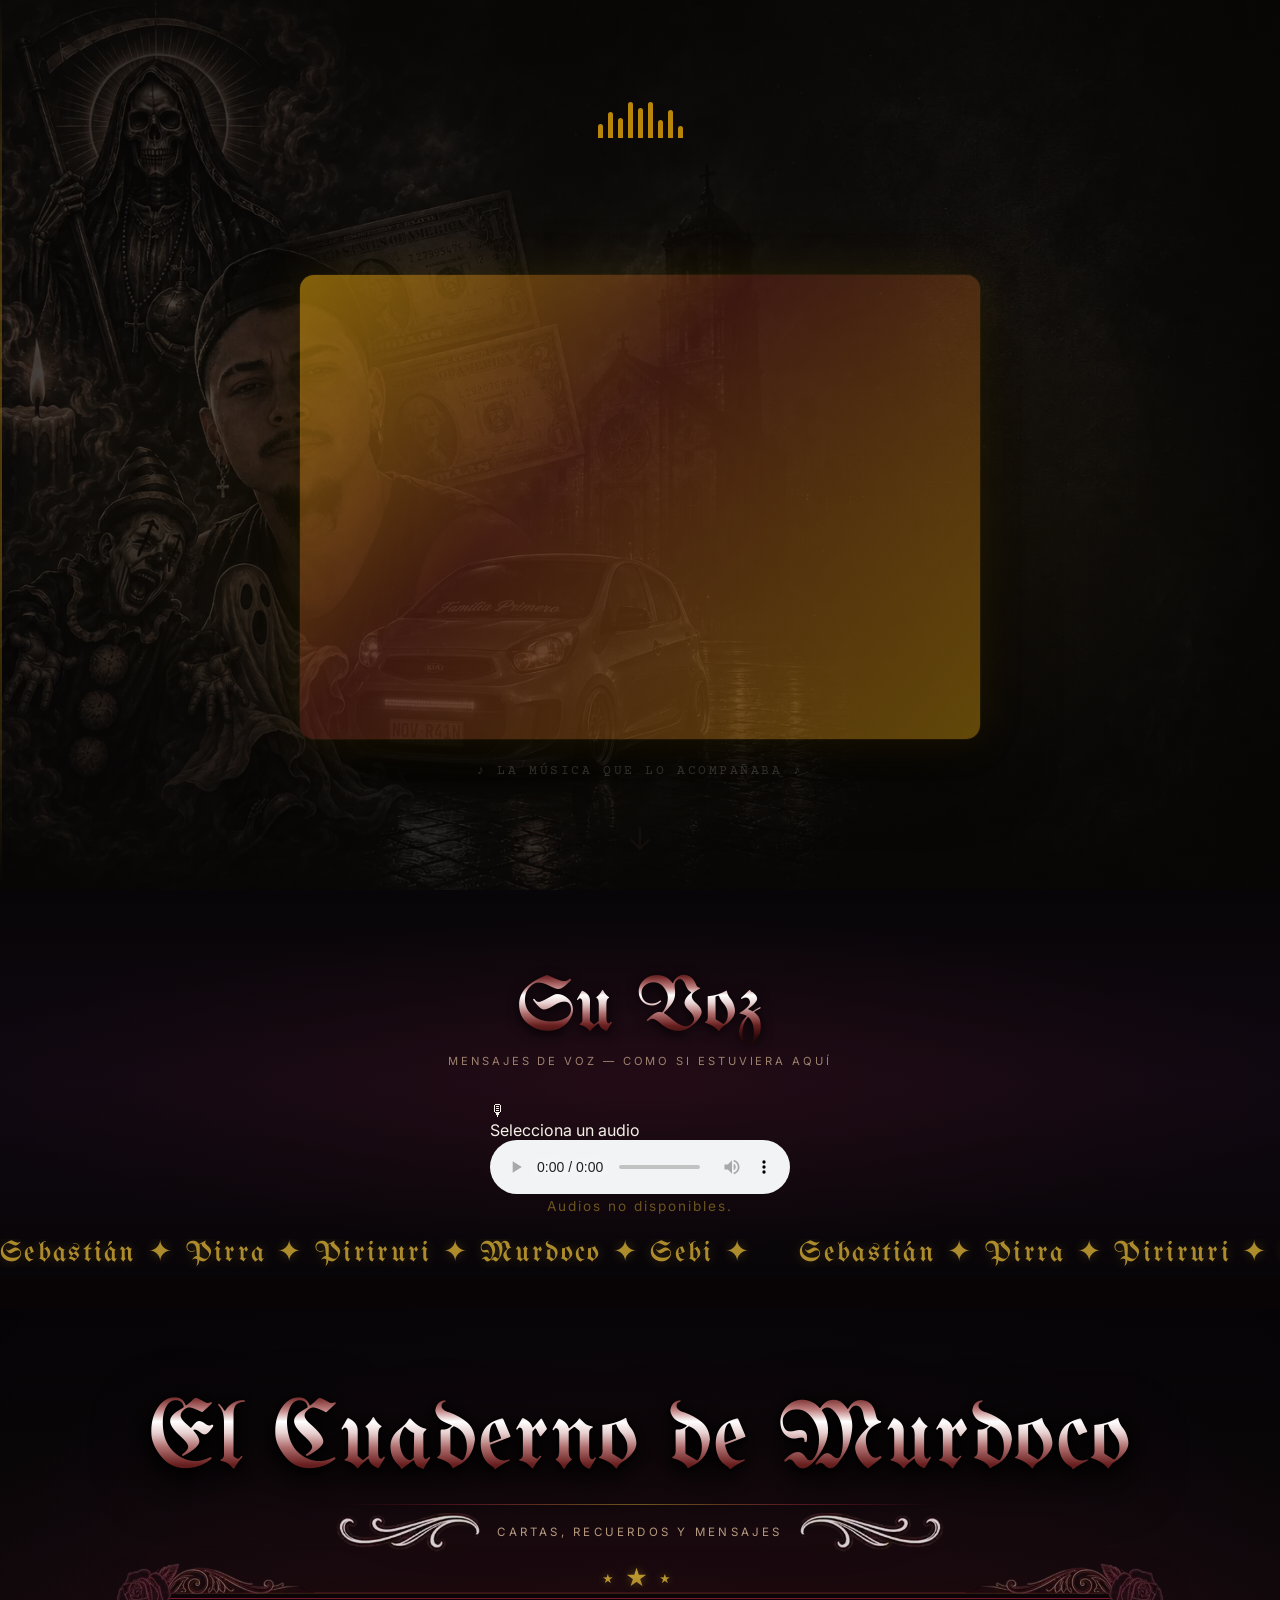
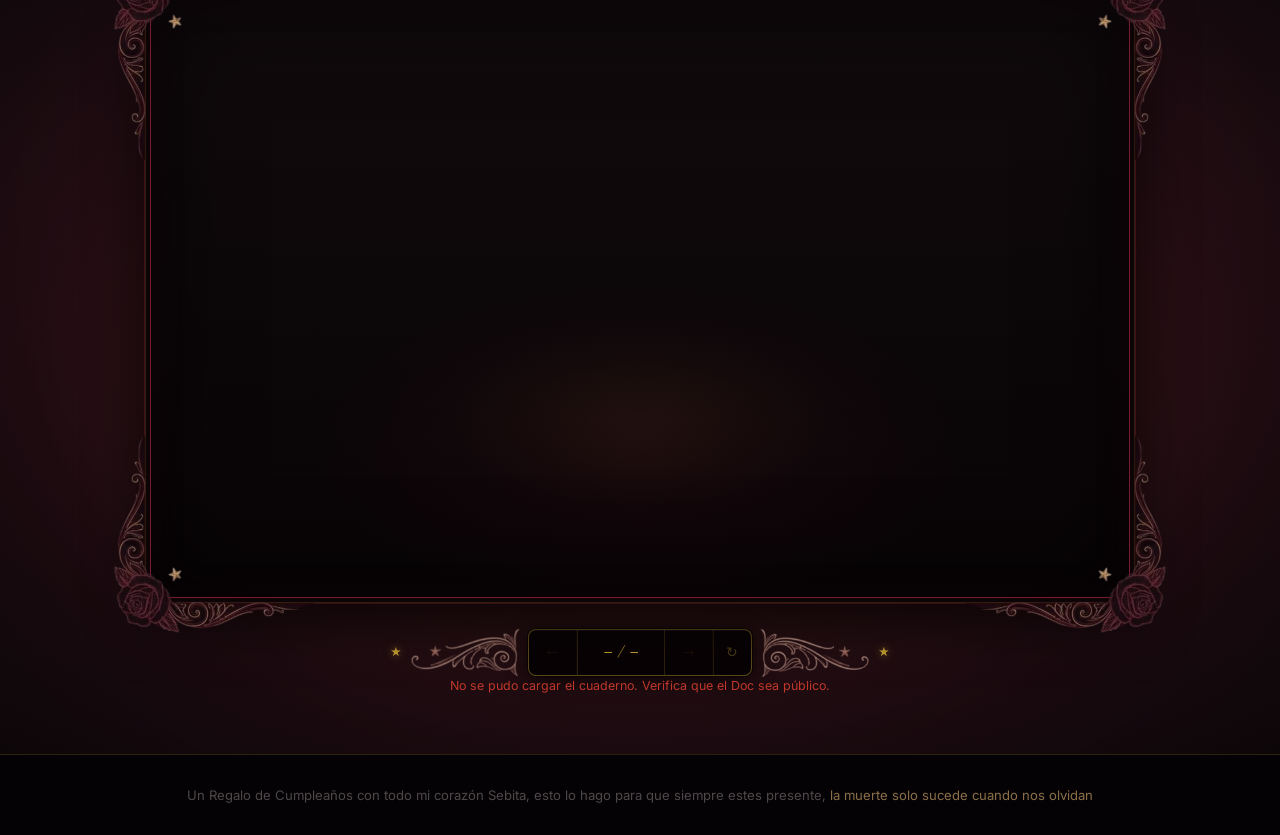
==== commit 325e19c3: "cambio de nombre" ====
--- a/index.html
+++ b/index.html
@@ -164,8 +164,21 @@
         <h2 class="audio-title">Su Voz</h2>
         <p class="audio-sub">Mensajes de voz — como si estuviera aquí</p>
       </div>
-      <div id="audio-list" class="audio-list">
-        <p class="audio-loading">Cargando voces…</p>
+      <div class="audio-player-layout">
+        <!-- Panel izquierdo: reproductor -->
+        <div class="audio-now-playing">
+          <div class="audio-now-playing__icon" aria-hidden="true">🎙</div>
+          <p class="audio-now-playing__name" id="audio-now-name">Selecciona un audio</p>
+          <audio id="audio-main-player" controls preload="none">
+            Tu navegador no soporta audio.
+          </audio>
+        </div>
+        <!-- Panel derecho: lista -->
+        <div class="audio-list-panel">
+          <div id="audio-list" class="audio-list">
+            <p class="audio-loading">Cargando voces…</p>
+          </div>
+        </div>
       </div>
     </div>
   </section>
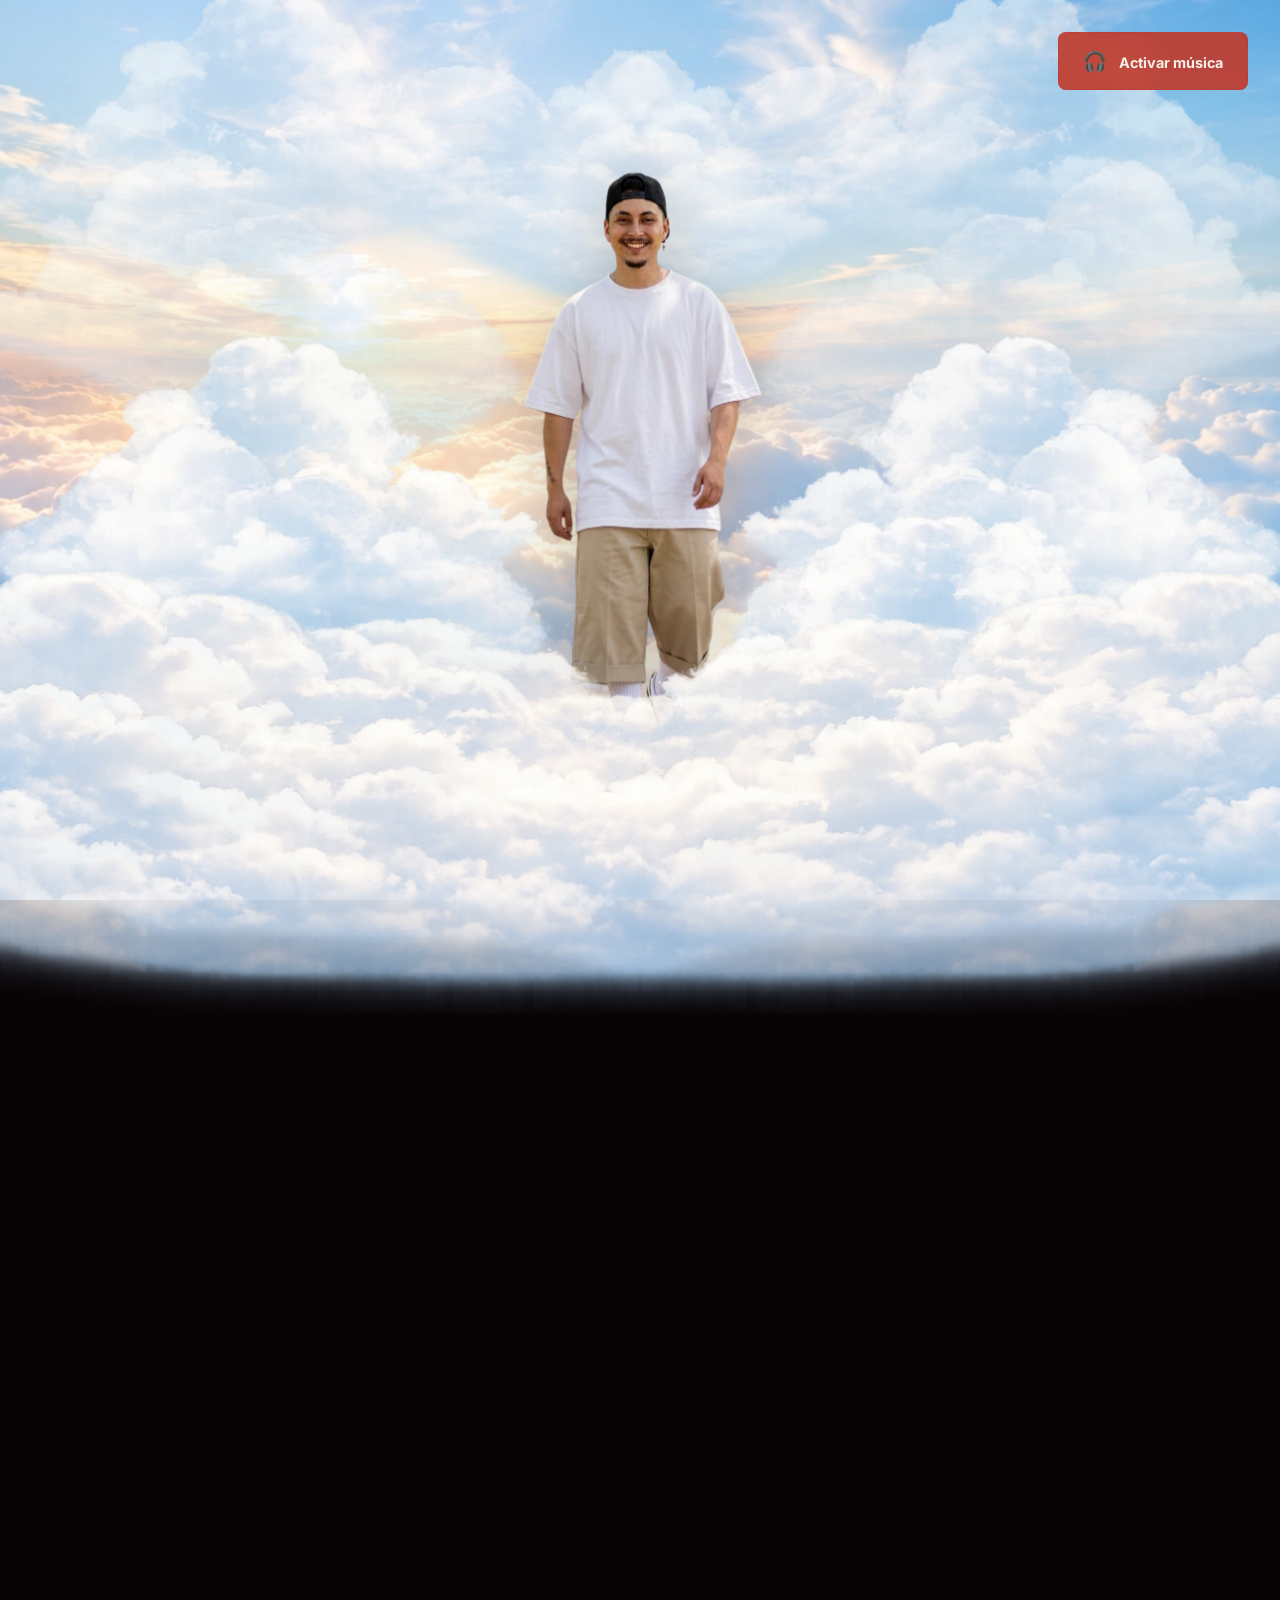
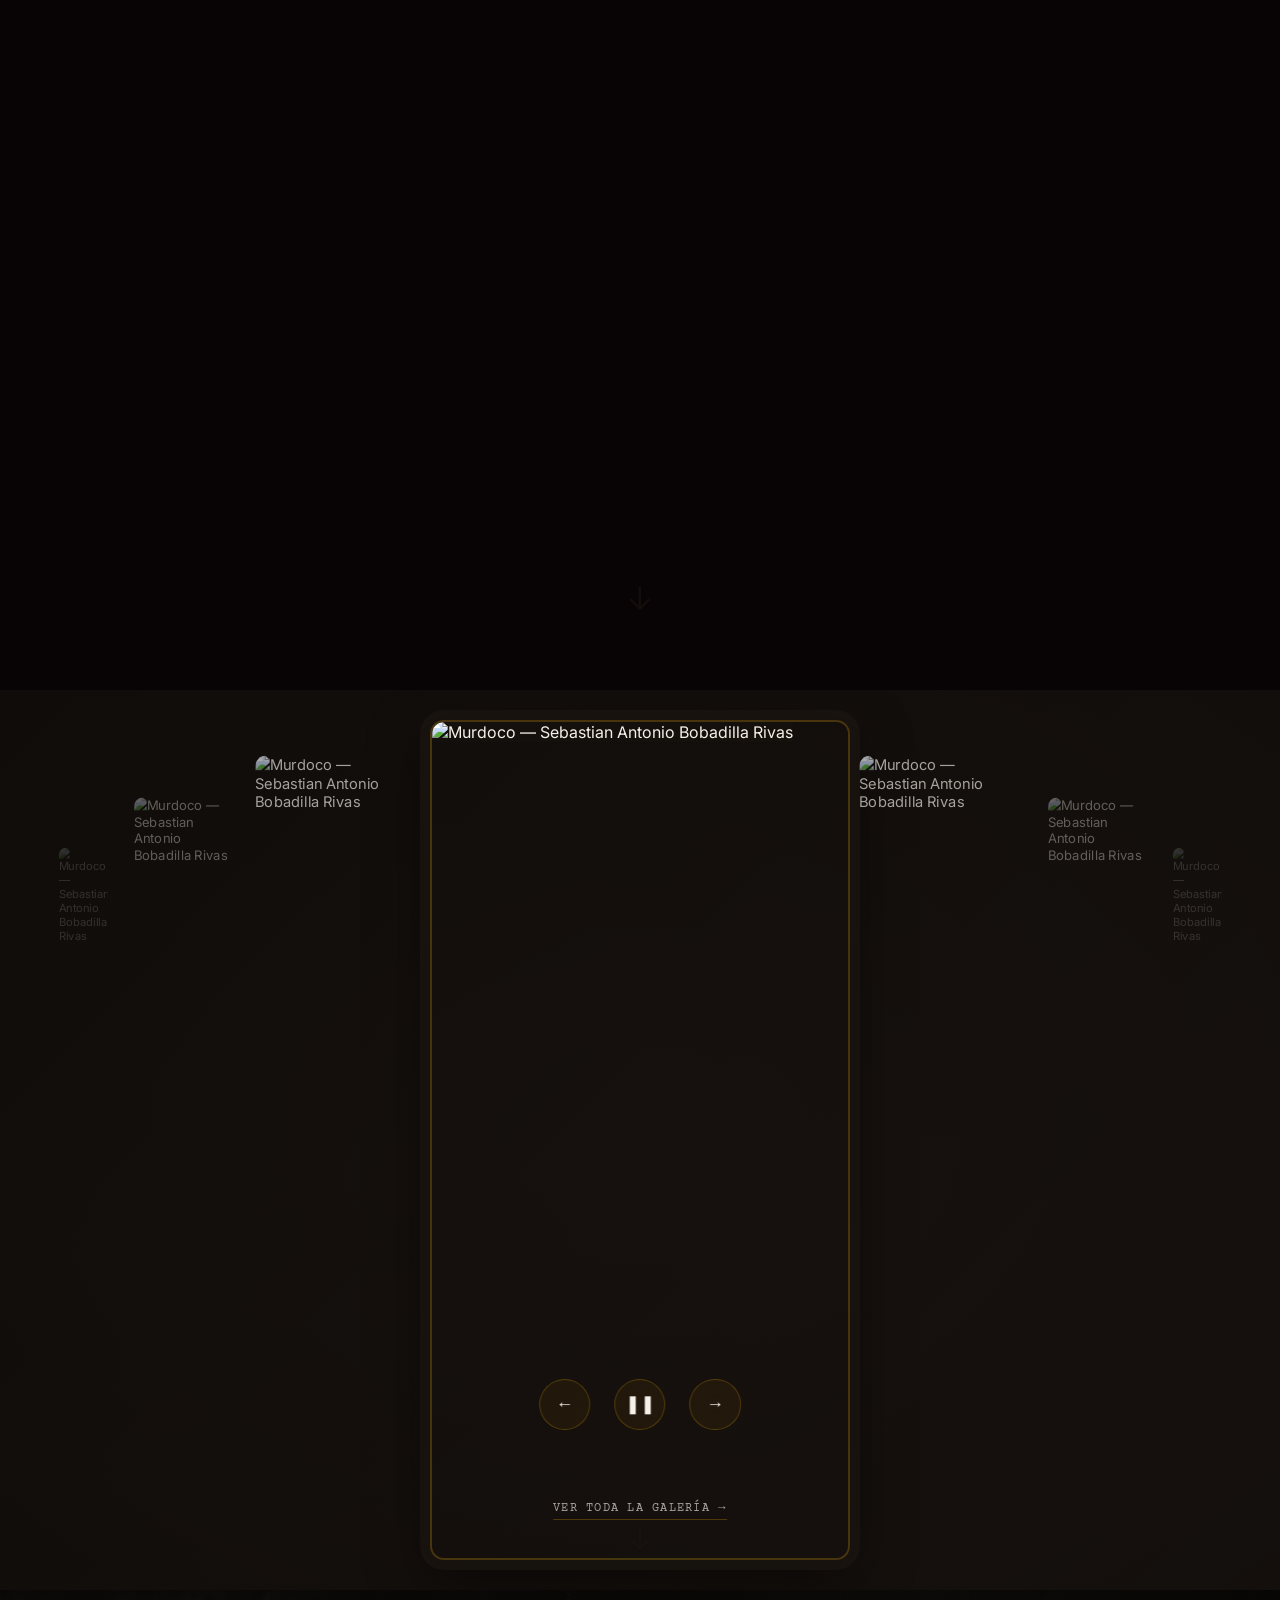
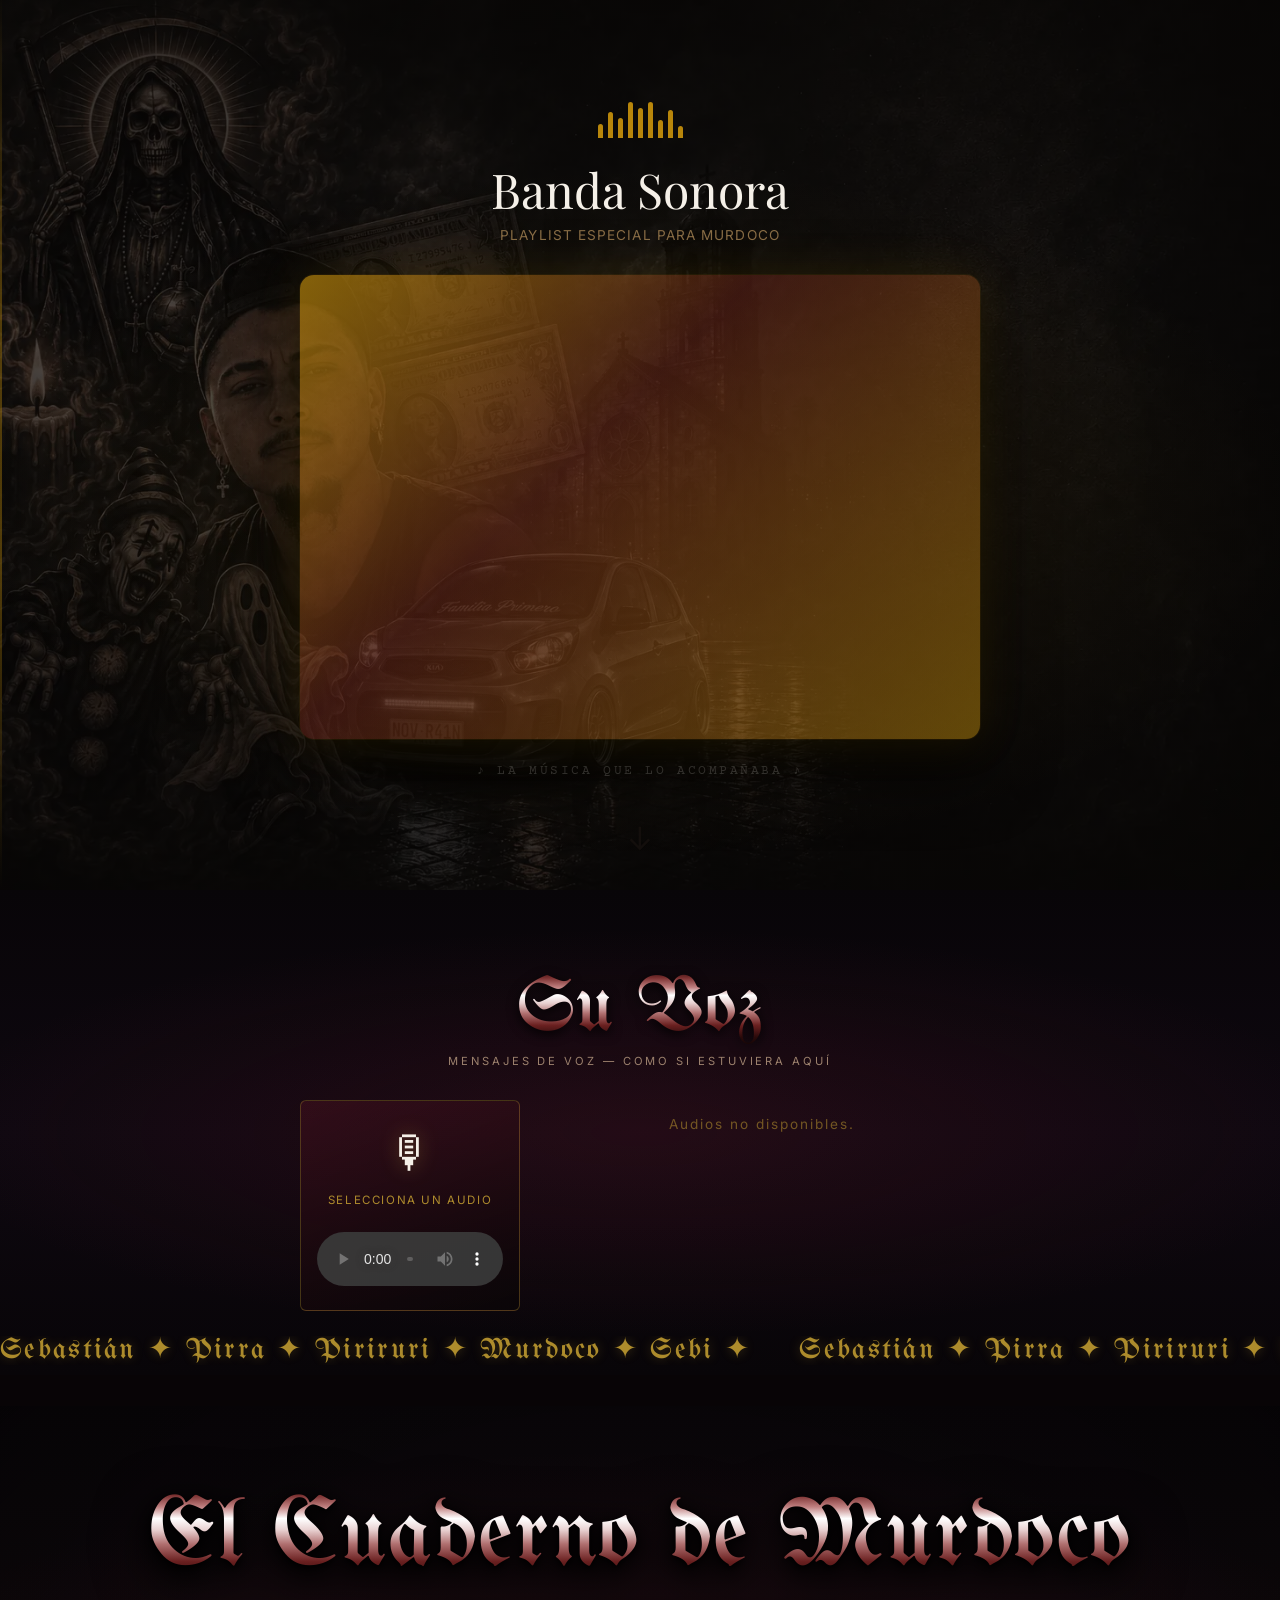
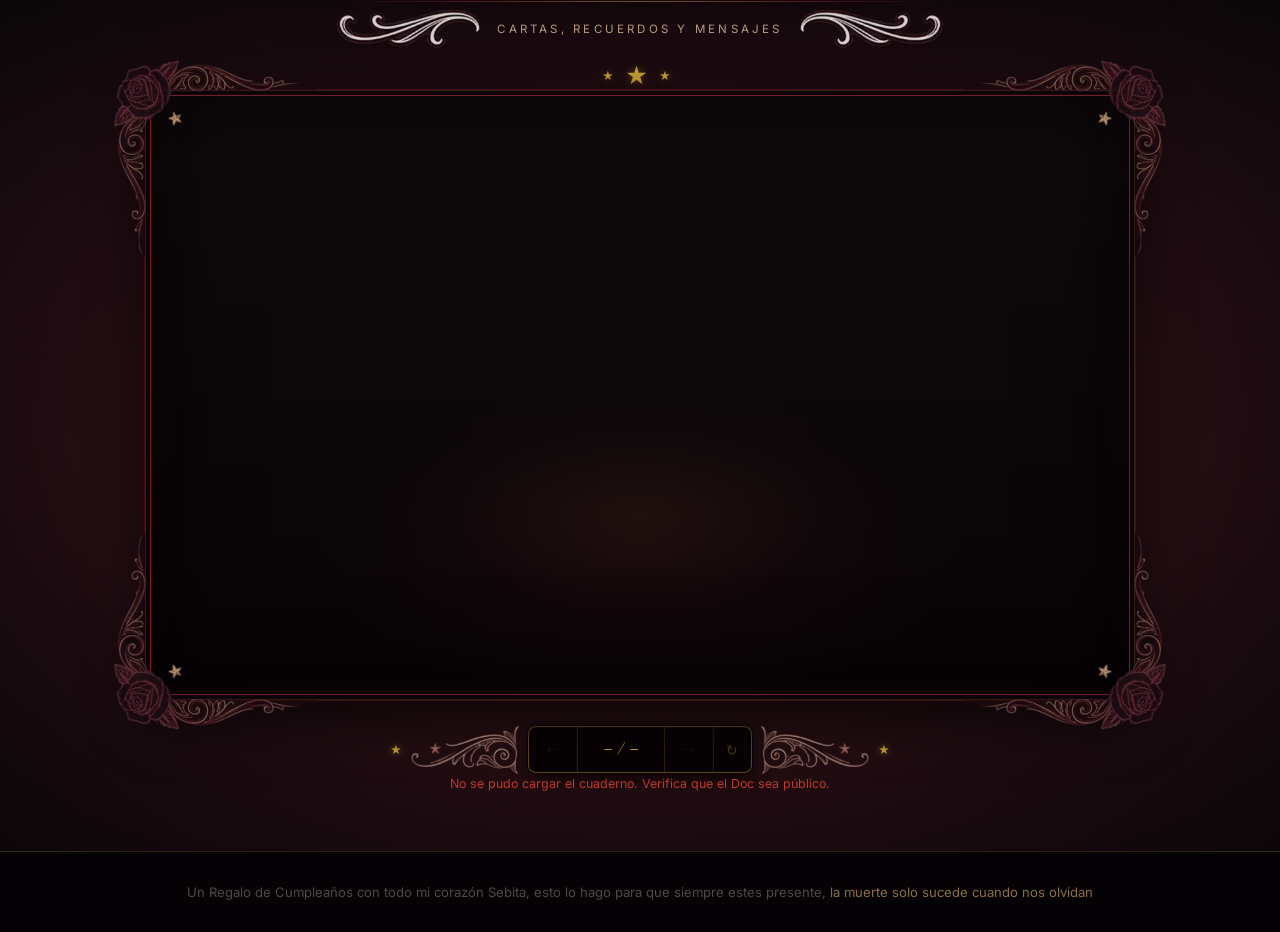
==== commit e0bd71b2: "galería" ====
--- a/index.html
+++ b/index.html
@@ -121,6 +121,7 @@
       <button id="pause-img" aria-label="Pausa">&#10074;&#10074;</button>
       <button id="next-img" aria-label="Siguiente">&#8594;</button>
     </div>
+    <a id="gallery-see-all" href="galeria.html">Ver toda la galería &#8594;</a>
     <a class="scroll-hint" href="#music-section">&#8595;</a>
   </section>
 
--- a/assets/css/style.css
+++ b/assets/css/style.css
@@ -961,6 +961,17 @@
   transform: scale(1.1);
   box-shadow: 0 0 20px rgba(184,134,11,0.3);
 }
+
+#gallery-see-all {
+  position: absolute; bottom: 4.4rem; left: 50%; transform: translateX(-50%);
+  z-index: 3; color: rgba(245,240,232,0.65); text-decoration: none;
+  font-family: var(--font-mono); font-size: 0.78rem;
+  letter-spacing: 0.1em; text-transform: uppercase;
+  border-bottom: 1px solid rgba(184,134,11,0.35);
+  padding-bottom: 0.2rem;
+  transition: color 0.3s, border-color 0.3s;
+}
+#gallery-see-all:hover { color: var(--gold); border-color: var(--gold); }
 
 /* ═══════════════════════════════════════════════════════
    MÚSICA
@@ -1696,11 +1707,65 @@
   margin: 0;
 }
 
+.audio-player-layout {
+  display: flex;
+  gap: 1.5rem;
+  width: 100%;
+  align-items: flex-start;
+}
+
+/* ── Panel reproductor ── */
+.audio-now-playing {
+  flex: 0 0 220px;
+  display: flex;
+  flex-direction: column;
+  align-items: center;
+  gap: 0.8rem;
+  background: linear-gradient(160deg, rgba(122,26,46,0.25) 0%, rgba(10,6,8,0.9) 100%);
+  border: 1px solid rgba(200,162,50,0.3);
+  border-radius: 6px;
+  padding: 1.5rem 1rem;
+  position: sticky;
+  top: 1rem;
+}
+
+.audio-now-playing__icon {
+  font-size: 2.8rem;
+  filter: drop-shadow(0 0 10px rgba(200,162,50,0.4));
+}
+
+.audio-now-playing__name {
+  font-size: 0.72rem;
+  letter-spacing: 0.14em;
+  color: rgba(200,162,50,0.85);
+  text-transform: uppercase;
+  text-align: center;
+  min-height: 2.4em;
+  line-height: 1.4;
+  margin: 0;
+}
+
+#audio-main-player {
+  width: 100%;
+  accent-color: #c8a232;
+  color-scheme: dark;
+}
+
+/* ── Panel lista ── */
+.audio-list-panel {
+  flex: 1;
+  min-width: 0;
+}
+
 .audio-list {
   width: 100%;
   display: flex;
   flex-direction: column;
-  gap: 0.75rem;
+  gap: 0.4rem;
+  max-height: 340px;
+  overflow-y: auto;
+  scrollbar-width: thin;
+  scrollbar-color: rgba(200,162,50,0.3) transparent;
 }
 
 .audio-loading {
@@ -1708,40 +1773,82 @@
   color: rgba(200,162,50,0.5);
   font-size: 0.85rem;
   letter-spacing: 0.15em;
-}
-
-.audio-item {
-  background: linear-gradient(135deg, rgba(122,26,46,0.18) 0%, rgba(10,6,8,0.85) 100%);
-  border: 1px solid rgba(200,162,50,0.2);
+  padding: 1rem 0;
+}
+
+.audio-list-item {
+  display: flex;
+  align-items: center;
+  gap: 0.7rem;
+  background: transparent;
+  border: 1px solid rgba(200,162,50,0.15);
   border-radius: 4px;
-  padding: 0.9rem 1.1rem;
-  display: flex;
-  flex-direction: column;
-  gap: 0.5rem;
-  transition: border-color 0.25s;
-}
-
-.audio-item:hover {
-  border-color: rgba(200,162,50,0.5);
-}
-
-.audio-item__label {
-  font-size: 0.75rem;
-  letter-spacing: 0.18em;
-  color: rgba(200,162,50,0.8);
-  text-transform: uppercase;
-}
-
-.audio-item audio {
+  padding: 0.65rem 0.9rem;
+  cursor: pointer;
   width: 100%;
-  height: 36px;
-  accent-color: #c8a232;
-  filter: invert(0);
-}
-
-/* dark-mode native player tint */
-@media (prefers-color-scheme: dark) {
-  .audio-item audio { color-scheme: dark; }
+  text-align: left;
+  transition: background 0.2s, border-color 0.2s;
+  color: rgba(245,240,232,0.75);
+}
+
+.audio-list-item:hover {
+  background: rgba(122,26,46,0.2);
+  border-color: rgba(200,162,50,0.4);
+  color: rgba(245,240,232,1);
+}
+
+.audio-list-item--active {
+  background: rgba(122,26,46,0.35);
+  border-color: rgba(200,162,50,0.6);
+  color: #e8c84a;
+}
+
+.audio-list-item__num {
+  font-size: 0.65rem;
+  letter-spacing: 0.1em;
+  color: rgba(200,162,50,0.5);
+  flex-shrink: 0;
+  font-variant-numeric: tabular-nums;
+}
+
+.audio-list-item--active .audio-list-item__num {
+  color: rgba(200,162,50,0.9);
+}
+
+.audio-list-item__name {
+  flex: 1;
+  font-size: 0.78rem;
+  letter-spacing: 0.06em;
+  white-space: nowrap;
+  overflow: hidden;
+  text-overflow: ellipsis;
+}
+
+.audio-list-item__play {
+  font-size: 0.7rem;
+  color: rgba(200,162,50,0.4);
+  flex-shrink: 0;
+  transition: color 0.2s;
+}
+
+.audio-list-item:hover .audio-list-item__play,
+.audio-list-item--active .audio-list-item__play {
+  color: rgba(200,162,50,0.9);
+}
+
+/* Responsive: columna en móvil */
+@media (max-width: 600px) {
+  .audio-player-layout {
+    flex-direction: column;
+  }
+  .audio-now-playing {
+    flex: none;
+    width: 100%;
+    position: static;
+  }
+  .audio-list {
+    max-height: 260px;
+  }
 }
 
 /* ═══════ FOOTER ═══════ */
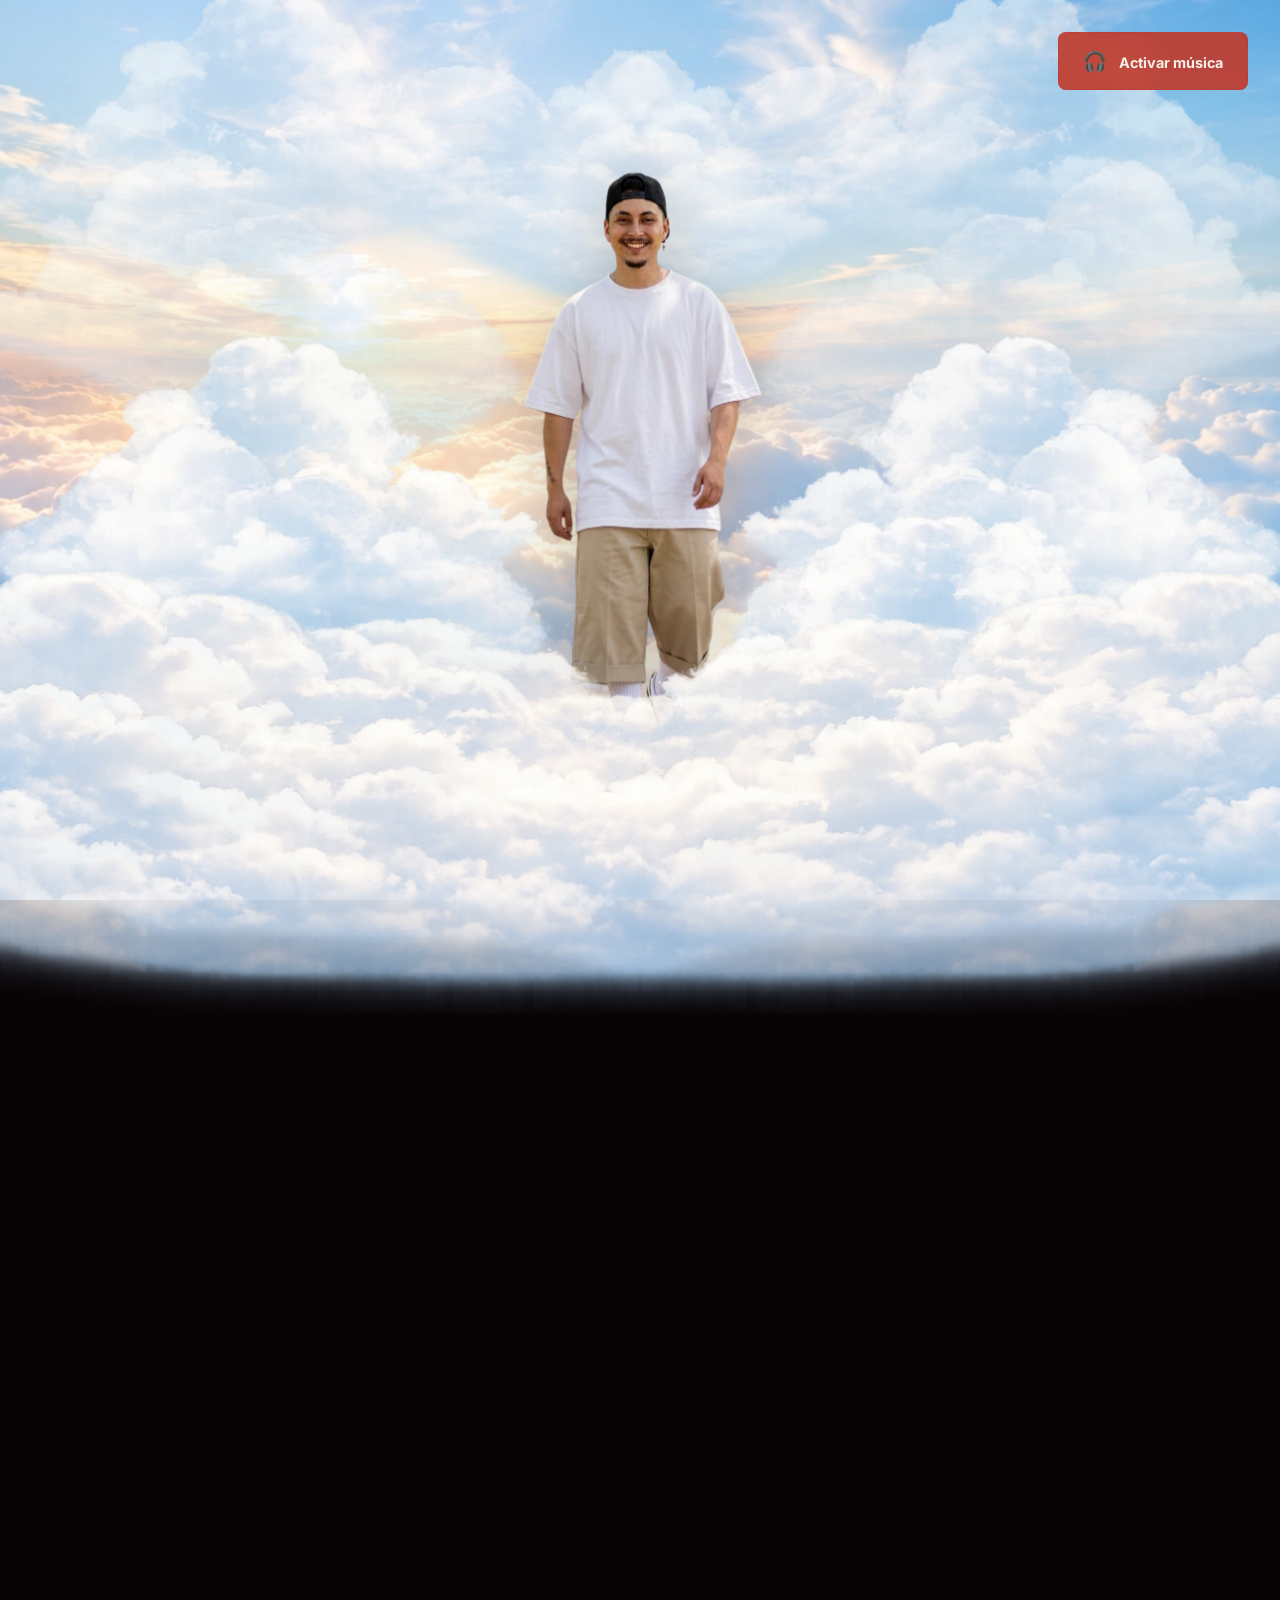
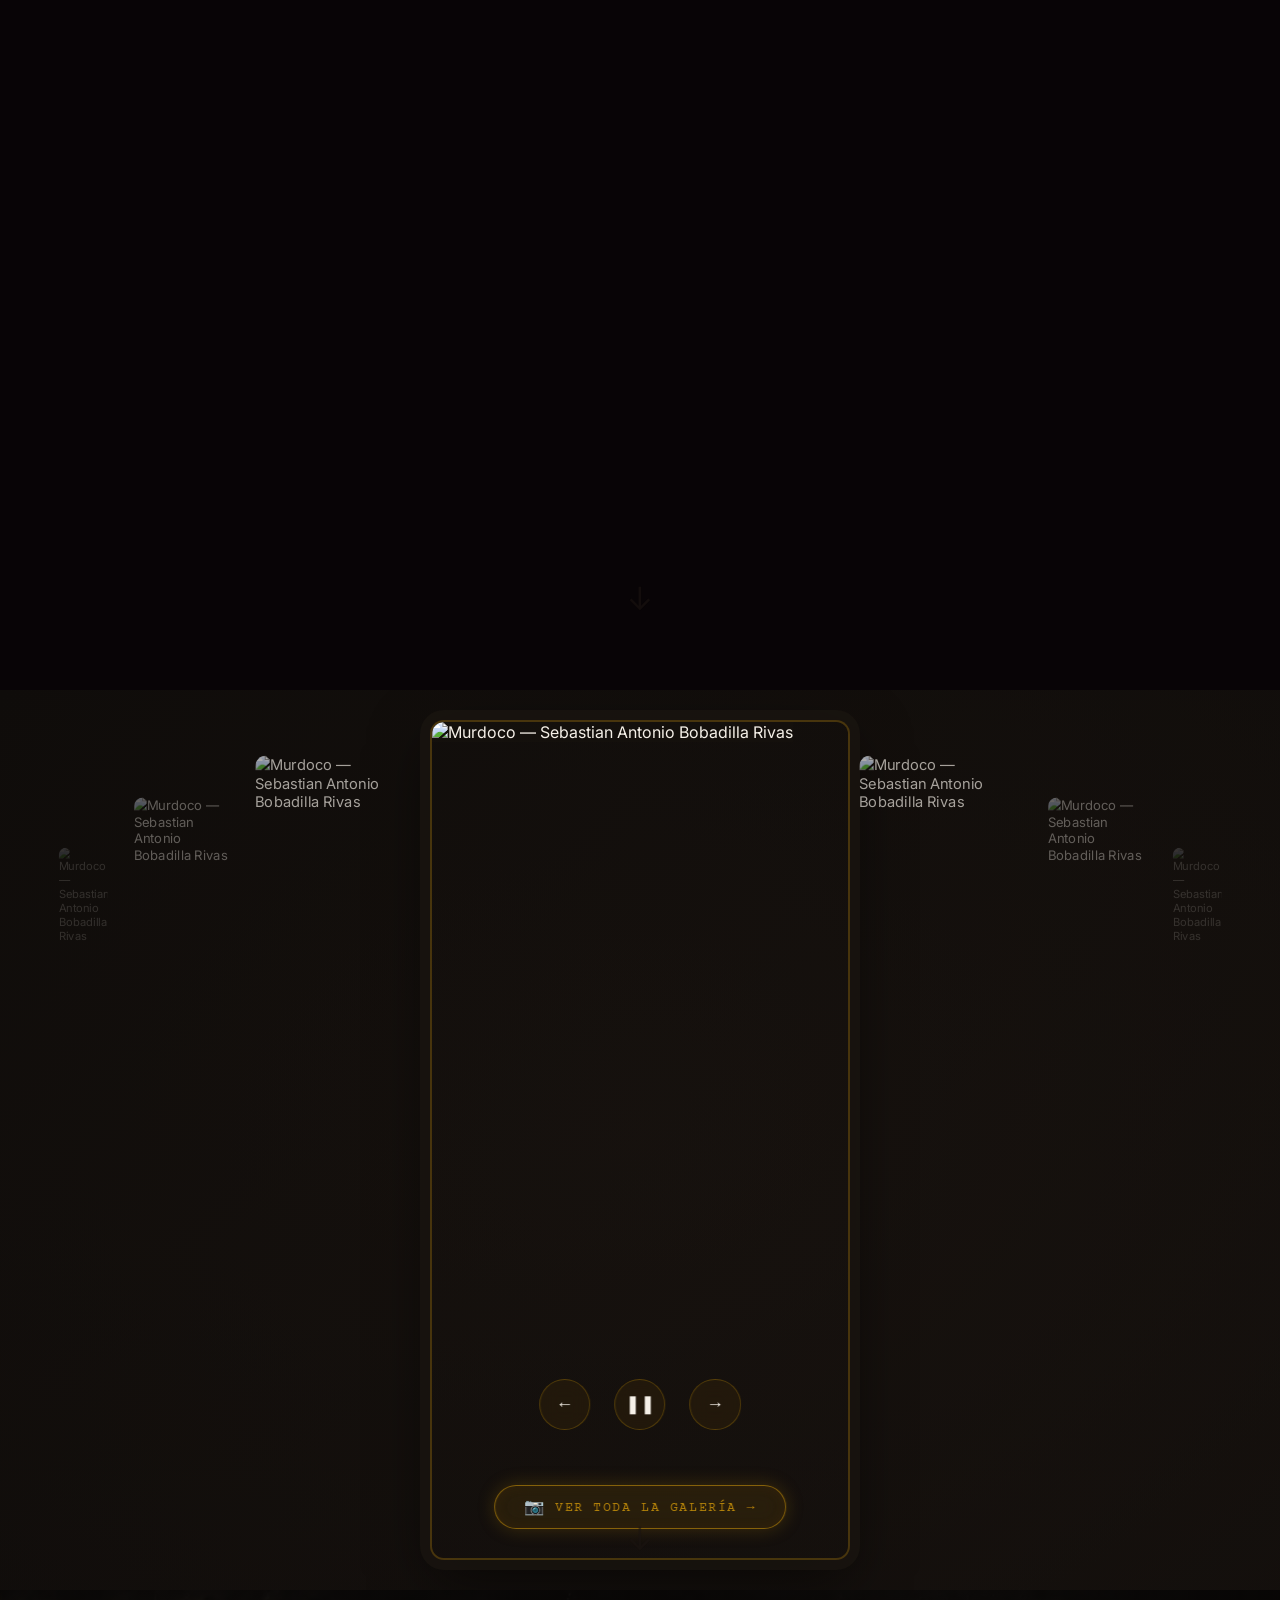
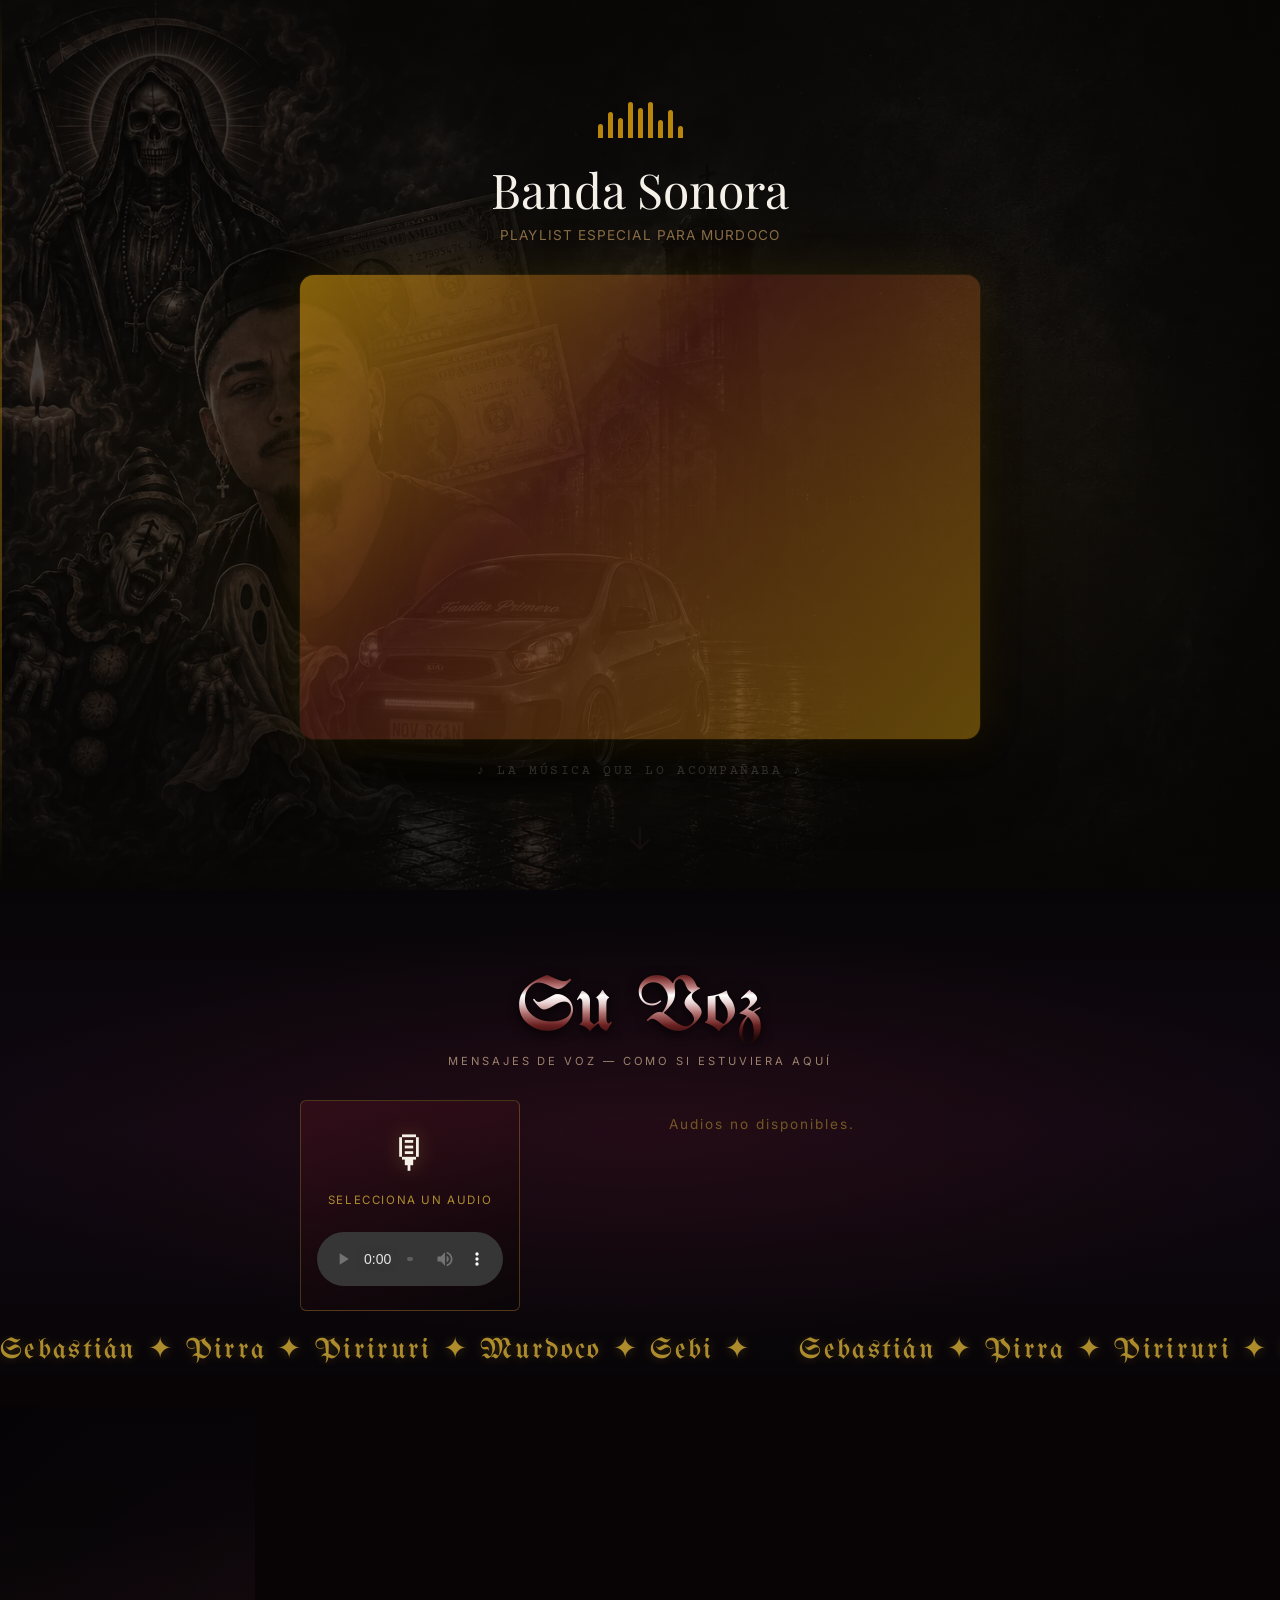
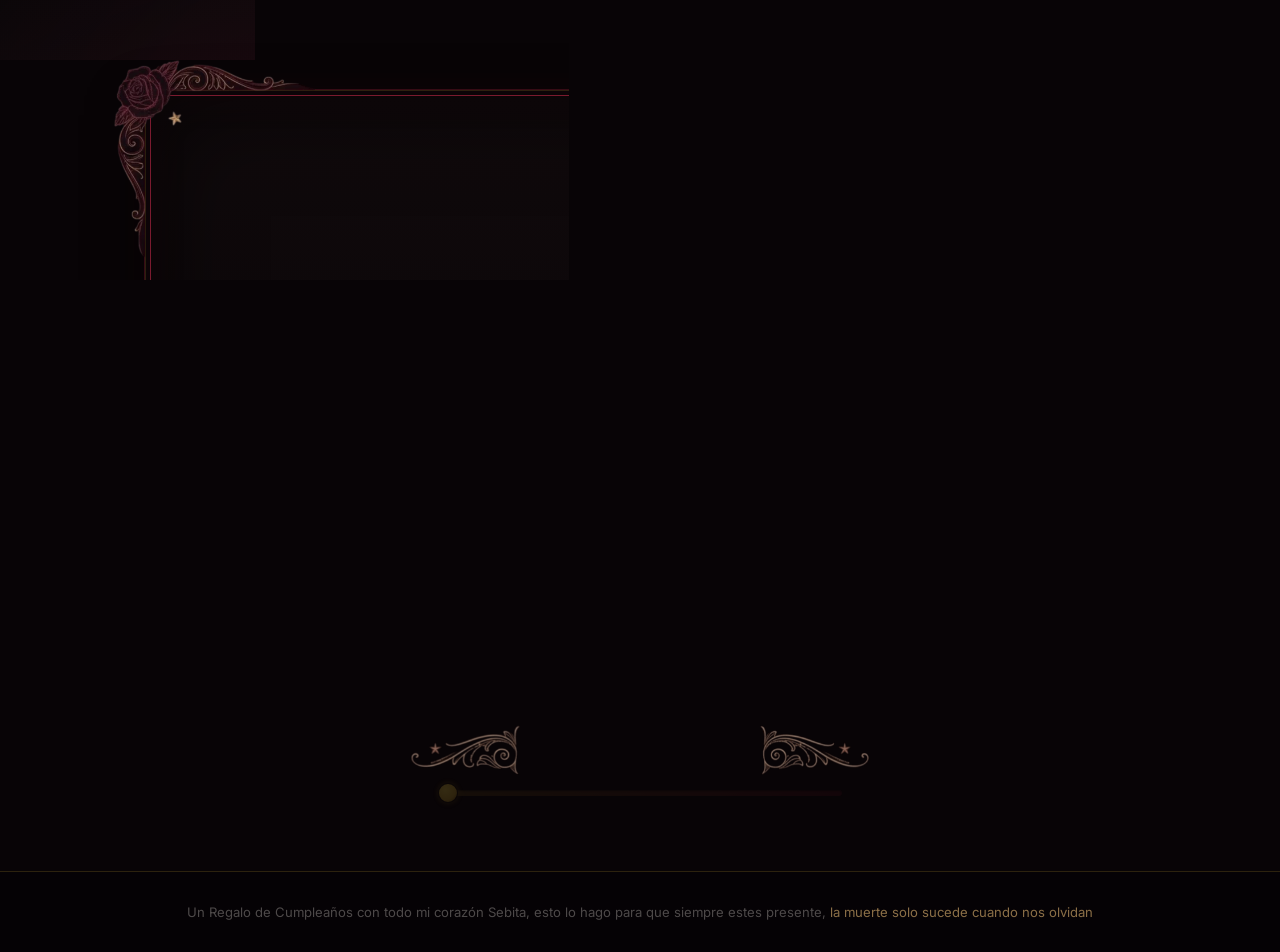
==== commit 78cfafeb: "slider para llegar mas lejos en las hojas" ====
--- a/index.html
+++ b/index.html
@@ -225,6 +225,11 @@
       <span class="nb-ctrl-star" aria-hidden="true">★</span>
     </div>
 
+    <div id="notebook-slider-wrapper">
+      <input type="range" id="page-slider" min="0" max="0" value="0" step="1"
+             aria-label="Ir a una hoja" title="Desliza para ir a una hoja" disabled>
+    </div>
+
     <div id="sync-status"></div>
   </section>
 
--- a/assets/css/style.css
+++ b/assets/css/style.css
@@ -963,15 +963,34 @@
 }
 
 #gallery-see-all {
-  position: absolute; bottom: 4.4rem; left: 50%; transform: translateX(-50%);
-  z-index: 3; color: rgba(245,240,232,0.65); text-decoration: none;
-  font-family: var(--font-mono); font-size: 0.78rem;
-  letter-spacing: 0.1em; text-transform: uppercase;
-  border-bottom: 1px solid rgba(184,134,11,0.35);
-  padding-bottom: 0.2rem;
-  transition: color 0.3s, border-color 0.3s;
-}
-#gallery-see-all:hover { color: var(--gold); border-color: var(--gold); }
+  position: absolute; bottom: 3.8rem; left: 50%; transform: translateX(-50%);
+  z-index: 3; text-decoration: none;
+  display: flex; align-items: center; gap: 0.6rem;
+  padding: 0.7rem 1.8rem;
+  background: rgba(184,134,11,0.12);
+  border: 1.5px solid rgba(184,134,11,0.65);
+  border-radius: 999px;
+  color: var(--gold);
+  font-family: var(--font-mono); font-size: 0.82rem;
+  letter-spacing: 0.12em; text-transform: uppercase; white-space: nowrap;
+  backdrop-filter: blur(12px);
+  box-shadow: 0 0 18px rgba(184,134,11,0.25), inset 0 0 14px rgba(184,134,11,0.06);
+  animation: galleryCta 2.8s ease-in-out infinite;
+  transition: background 0.35s, box-shadow 0.35s, transform 0.35s;
+}
+#gallery-see-all::before {
+  content: '📷';
+  font-size: 1rem;
+}
+#gallery-see-all:hover {
+  background: rgba(184,134,11,0.28);
+  box-shadow: 0 0 32px rgba(184,134,11,0.5), inset 0 0 18px rgba(184,134,11,0.1);
+  transform: translateX(-50%) translateY(-2px);
+}
+@keyframes galleryCta {
+  0%,100% { box-shadow: 0 0 18px rgba(184,134,11,0.25), inset 0 0 14px rgba(184,134,11,0.06); }
+  50%      { box-shadow: 0 0 32px rgba(184,134,11,0.55), inset 0 0 18px rgba(184,134,11,0.12); }
+}
 
 /* ═══════════════════════════════════════════════════════
    MÚSICA
@@ -1266,6 +1285,49 @@
   text-shadow: 0 0 8px rgba(200,162,50,0.4);
 }
 
+/* ── Slider para saltar de hoja ── */
+#notebook-slider-wrapper {
+  width: 100%;
+  max-width: 420px;
+  margin: 0.9rem auto 0;
+  padding: 0 0.5rem;
+  display: flex;
+  justify-content: center;
+}
+#page-slider {
+  -webkit-appearance: none;
+  appearance: none;
+  width: 100%;
+  height: 6px;
+  border-radius: 4px;
+  background: linear-gradient(90deg, rgba(200,162,50,0.35), rgba(122,26,46,0.5));
+  outline: none;
+  cursor: pointer;
+  box-shadow: inset 0 1px 2px rgba(0,0,0,0.6);
+  transition: opacity 0.2s;
+}
+#page-slider:disabled { opacity: 0.2; cursor: default; }
+#page-slider::-webkit-slider-thumb {
+  -webkit-appearance: none;
+  appearance: none;
+  width: 20px;
+  height: 20px;
+  border-radius: 50%;
+  background: radial-gradient(circle at 35% 30%, var(--chic-gold2), var(--chic-gold) 60%, #6b4a12);
+  border: 1px solid rgba(8,4,6,0.9);
+  box-shadow: 0 0 6px rgba(200,162,50,0.5), 0 2px 4px rgba(0,0,0,0.7);
+  cursor: pointer;
+}
+#page-slider::-moz-range-thumb {
+  width: 20px;
+  height: 20px;
+  border-radius: 50%;
+  background: radial-gradient(circle at 35% 30%, var(--chic-gold2), var(--chic-gold) 60%, #6b4a12);
+  border: 1px solid rgba(8,4,6,0.9);
+  box-shadow: 0 0 6px rgba(200,162,50,0.5), 0 2px 4px rgba(0,0,0,0.7);
+  cursor: pointer;
+}
+
 /* ── Marco del libro ── */
 #book-container {
   width: 100%;
@@ -1533,7 +1595,7 @@
   width: 100%;
   height: 100%;
   box-sizing: border-box;
-  padding: 1.5rem 1.5rem 3rem;
+  padding: 1.5rem 1.5rem 2rem;
   position: relative;
   overflow: hidden; /* recorta el texto dentro de la hoja */
   font-family: 'Georgia', 'Times New Roman', serif;
@@ -1560,6 +1622,9 @@
   z-index: 1;
   height: 100%;
   overflow: hidden;
+  display: flex;
+  flex-direction: column;
+  justify-content: center; /* centra verticalmente el contenido de la hoja */
 }
 .nb-page__content h1 { font-size: 1.25rem; margin: 0 0 0.4rem; font-weight: 700; }
 .nb-page__content h2 { font-size: 1.05rem; margin: 0 0 0.3rem; font-weight: 700; }
